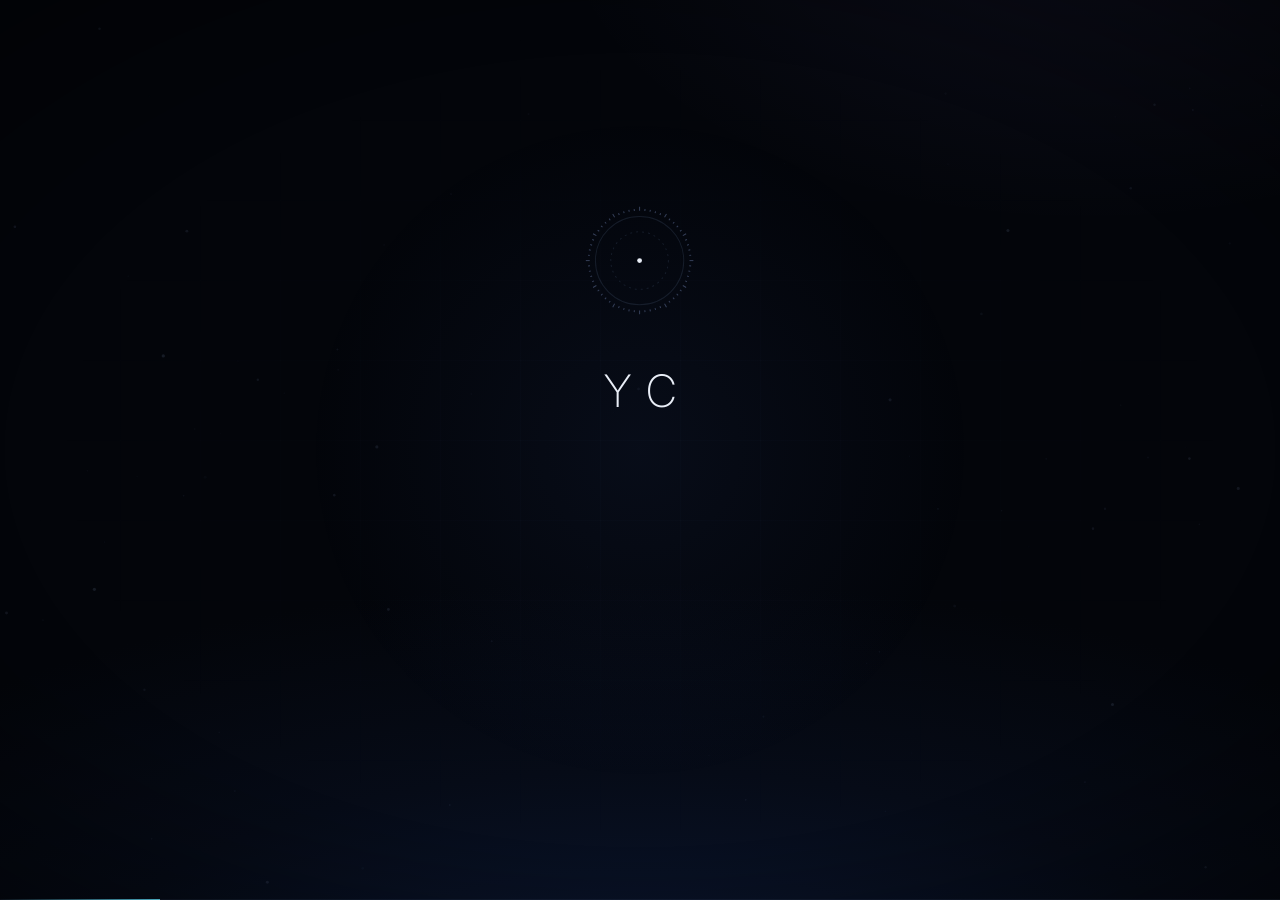
==== index.html @ a5b4a2cd "Experiencia interactiva: parte 1 (el problema), escenas 01–08 Co-Authored-By: Claude Opus 5.5 <norep" ====
<!doctype html>
<html lang="es">
<head>
  <meta charset="utf-8">
  <meta name="viewport" content="width=device-width, initial-scale=1">
  <title>Identity Risk Intelligence</title>
  <meta name="description" content="Experiencia interactiva — Parte 1: el problema.">
  <link rel="stylesheet" href="css/base.css">
  <link rel="stylesheet" href="css/hud.css">
  <link rel="stylesheet" href="css/scenes.css">
</head>
<body>
  <!-- Capas ambientales -->
  <canvas id="bg" aria-hidden="true"></canvas>
  <div class="grid-overlay" aria-hidden="true"></div>
  <div class="cursor-light" aria-hidden="true"></div>

  <!-- HUD -->
  <header class="hud-top">
    <div class="hud-brand">
      <svg class="hud-mark" viewBox="0 0 24 24" aria-hidden="true">
        <circle cx="12" cy="12" r="10"/><circle cx="12" cy="12" r="3"/>
      </svg>
      <span>Investigación digital</span>
      <span class="hud-sep">/</span>
      <span class="hud-live"><i></i><span data-clock>--:--:--</span></span>
    </div>
    <div class="hud-scene">
      <span class="hud-code" data-hud-code>01</span>
      <span class="hud-total">/ 08</span>
      <span class="hud-name" data-hud-name>Activación</span>
    </div>
  </header>
  <nav class="rail" aria-label="Escenas"></nav>
  <button class="hint" type="button" aria-label="Continuar">
    <span class="hint__mouse"><i></i></span>
    <span class="hint__text" data-hint>Desplaza para continuar</span>
  </button>
  <div class="progress" aria-hidden="true"><i></i></div>

  <main id="stage">

    <!-- ESCENA 01 — ACTIVACIÓN -->
    <section class="scene scene--activation" data-id="activation">
      <canvas class="scene-canvas"></canvas>
      <div class="boot">
        <div class="boot__core">
          <svg viewBox="0 0 120 120" aria-hidden="true">
            <circle class="ring-base" cx="60" cy="60" r="46"/>
            <circle class="ring-progress" cx="60" cy="60" r="46"/>
            <g class="ring-ticks"></g>
            <circle class="ring-inner" cx="60" cy="60" r="30"/>
            <circle class="ring-dot" cx="60" cy="60" r="2.5"/>
          </svg>
        </div>
        <h1 class="boot__title"><span class="l1"></span><span class="l2"></span></h1>
        <div class="boot__status">
          <span class="dot"></span>
          <span class="boot__status-text">SYSTEM INITIALIZING</span>
          <span class="boot__pct">00</span>
        </div>
        <div class="boot__slot">
          <ul class="boot__log"></ul>
          <button class="cta" type="button">
            <i class="c tl"></i><i class="c tr"></i><i class="c bl"></i><i class="c br"></i>
            <span class="cta__label">Iniciar experiencia</span>
            <span class="cta__sheen"></span>
          </button>
        </div>
      </div>
    </section>

    <!-- ESCENA 02 — UNA IDENTIDAD -->
    <section class="scene scene--identity" data-id="identity">
      <div class="scene__head">
        <p class="kicker"><b>02</b> Una identidad</p>
        <div class="swap statement">
          <p class="swap__a"></p>
          <p class="swap__b"></p>
        </div>
      </div>
      <div class="orbit px" style="--d:-10"></div>
      <div class="readout readout--br">
        <span>Señales asociadas</span>
        <strong data-count>00</strong>
      </div>
    </section>

    <!-- ESCENA 03 — EL CAOS -->
    <section class="scene scene--chaos" data-id="chaos">
      <canvas class="scene-canvas"></canvas>
      <ol class="ticker" aria-hidden="true"></ol>
      <div class="scene__head">
        <p class="kicker"><b>03</b> El caos</p>
      </div>
      <div class="readout readout--tr">
        <div><span>Señales</span><strong data-count>0</strong></div>
        <div><span>Fuentes</span><strong>06</strong></div>
        <div><span>Contexto</span><strong class="is-void">—</strong></div>
      </div>
      <div class="phrases">
        <p class="phrase phrase--1"></p>
        <p class="phrase phrase--2"></p>
        <i class="phrase__sweep"></i>
      </div>
    </section>

    <!-- ESCENA 04 — PIEZAS SEPARADAS -->
    <section class="scene scene--silos" data-id="silos">
      <canvas class="scene-canvas"></canvas>
      <div class="scene__head">
        <p class="kicker"><b>04</b> Las piezas están separadas</p>
        <p class="statement"></p>
      </div>
      <div class="islands"></div>
      <aside class="card" aria-live="polite"></aside>
    </section>

    <!-- ESCENA 05 — EL ANALISTA -->
    <section class="scene scene--analyst" data-id="analyst">
      <svg class="threads" aria-hidden="true"></svg>
      <div class="scene__head">
        <p class="kicker"><b>05</b> El analista</p>
        <div class="swap statement statement--narrow">
          <p class="swap__a"></p>
          <p class="swap__b"></p>
        </div>
      </div>
      <div class="windows"></div>
      <div class="analyst">
        <svg class="analyst__fig" viewBox="0 0 200 170" aria-hidden="true">
          <circle class="halo h1" cx="100" cy="58" r="44"/>
          <circle class="halo h2" cx="100" cy="58" r="62"/>
          <circle class="head" cx="100" cy="58" r="20"/>
          <path class="body" d="M42 166 C48 118 74 98 100 98 C126 98 152 118 158 166"/>
          <path class="desk" d="M12 168 H188"/>
        </svg>
        <span class="analyst__q">?</span>
      </div>
      <div class="trail"></div>
      <div class="meters"></div>
    </section>

    <!-- ESCENA 06 — LA PREGUNTA -->
    <section class="scene scene--question" data-id="question">
      <div class="question">
        <i class="question__cursor"></i>
        <p class="q q1"></p>
        <p class="q q2"></p>
      </div>
    </section>

    <!-- ESCENA 07 — EL CAMBIO -->
    <section class="scene scene--shift" data-id="shift">
      <canvas class="scene-canvas"></canvas>
      <div class="scene__head">
        <p class="kicker"><b>07</b> El cambio</p>
      </div>
      <div class="caption swap">
        <p class="swap__a"></p>
        <p class="swap__b"></p>
      </div>
      <div class="sources"></div>
      <ol class="chain"></ol>
      <div class="nucleus">
        <div class="nucleus__ring r1"></div>
        <div class="nucleus__ring r2"></div>
        <svg class="nucleus__risk" viewBox="0 0 100 100" aria-hidden="true"><circle cx="50" cy="50" r="48" pathLength="1"/></svg>
        <div class="nucleus__label">Identidad</div>
      </div>
      <div class="equation">
        <span class="eq-term">Identidad</span>
        <span class="eq-op">+</span>
        <span class="eq-term eq-term--ctx">Contexto</span>
        <span class="eq-line"></span>
        <span class="eq-result">Riesgo</span>
      </div>
    </section>

    <!-- ESCENA 08 — REVELACIÓN -->
    <section class="scene scene--reveal" data-id="reveal">
      <div class="reveal px" style="--d:8">
        <svg class="emblem" viewBox="0 0 120 120" aria-hidden="true">
          <circle class="e-outer" cx="60" cy="60" r="56"/>
          <circle class="e-ring" cx="60" cy="60" r="40" pathLength="1"/>
          <g class="e-spokes">
            <line x1="31.7" y1="31.7" x2="52.9" y2="52.9" pathLength="1"/>
            <line x1="88.3" y1="31.7" x2="67.1" y2="52.9" pathLength="1"/>
            <line x1="31.7" y1="88.3" x2="52.9" y2="67.1" pathLength="1"/>
            <line x1="88.3" y1="88.3" x2="67.1" y2="67.1" pathLength="1"/>
          </g>
          <g class="e-nodes">
            <circle cx="31.7" cy="31.7" r="2.6"/><circle cx="88.3" cy="31.7" r="2.6"/>
            <circle cx="31.7" cy="88.3" r="2.6"/><circle cx="88.3" cy="88.3" r="2.6"/>
          </g>
          <circle class="e-core" cx="60" cy="60" r="10"/>
          <circle class="e-dot" cx="60" cy="60" r="3"/>
        </svg>
        <h2 class="reveal__title"><span class="t1"></span><span class="t2"></span></h2>
        <i class="reveal__rule"></i>
        <p class="reveal__sub"></p>
      </div>
      <footer class="reveal__foot">
        <span data-org></span>
        <span class="reveal__next" data-next></span>
      </footer>
    </section>

  </main>

  <!-- Datos → utilidades → capas → escenas → controlador -->
  <script src="js/data.js"></script>
  <script src="js/utils.js"></script>
  <script src="js/background.js"></script>
  <script src="js/scenes/01-activation.js"></script>
  <script src="js/scenes/02-identity.js"></script>
  <script src="js/scenes/03-chaos.js"></script>
  <script src="js/scenes/04-silos.js"></script>
  <script src="js/scenes/05-analyst.js"></script>
  <script src="js/scenes/06-question.js"></script>
  <script src="js/scenes/07-shift.js"></script>
  <script src="js/scenes/08-reveal.js"></script>
  <script src="js/controller.js"></script>
  <script src="js/main.js"></script>
</body>
</html>
---- css/base.css ----
/* ==========================================================================
   BASE — tokens, capas ambientales, tipografía y sistema de escenas
   ========================================================================== */
/* Fuentes locales (variables): la experiencia funciona sin conexión */
@font-face {
  font-family: 'Inter';
  src: url('../assets/fonts/inter-var.woff2') format('woff2');
  font-weight: 100 900;
  font-display: swap;
}
@font-face {
  font-family: 'JetBrains Mono';
  src: url('../assets/fonts/jetbrains-mono-var.woff2') format('woff2');
  font-weight: 100 800;
  font-display: swap;
}

:root {
  color-scheme: dark;

  /* Superficies */
  --bg: #03050a;
  --bg-2: #060a13;
  --deep: #0a1630;

  /* Tinta */
  --ink: #e9eef7;
  --ink-2: #aab5c9;
  --muted: #6c7891;
  --dim: #36405a;

  /* Líneas y vidrio */
  --line: rgba(150, 180, 230, 0.12);
  --line-2: rgba(150, 180, 230, 0.24);
  --glass: rgba(12, 20, 38, 0.46);
  --glass-border: rgba(170, 200, 255, 0.12);

  /* Acentos (uso escaso) */
  --cyan: #62e6ff;
  --cyan-rgb: 98, 230, 255;
  --violet: #8f84ff;
  --violet-rgb: 143, 132, 255;
  --red: #ff4a5c;
  --red-rgb: 255, 74, 92;

  /* Tipografía */
  --font: 'Inter', ui-sans-serif, system-ui, -apple-system, 'Segoe UI', Roboto, sans-serif;
  --mono: 'JetBrains Mono', ui-monospace, 'SFMono-Regular', Menlo, Consolas, monospace;

  /* Movimiento */
  --ease: cubic-bezier(0.2, 0.7, 0.1, 1);
  --ease-io: cubic-bezier(0.65, 0, 0.35, 1);

  /* Márgenes de escena */
  --gx: clamp(16px, 7vw, 140px);
  --gy: clamp(72px, 12vh, 140px);

  /* Estado dinámico (JS) */
  --pnx: 0;
  --pny: 0;
  --mx: 50vw;
  --my: 50vh;
  --grid-alpha: 0.4;
}

*, *::before, *::after { box-sizing: border-box; margin: 0; padding: 0; }
html, body { height: 100%; }
body {
  overflow: hidden;
  color: var(--ink);
  font-family: var(--font);
  font-weight: 300;
  -webkit-font-smoothing: antialiased;
  text-rendering: optimizeLegibility;
  background:
    radial-gradient(110% 70% at 50% 115%, #0b1834 0%, #060b17 42%, transparent 72%),
    radial-gradient(60% 50% at 85% -10%, rgba(var(--violet-rgb), 0.07), transparent 70%),
    var(--bg);
  user-select: none;
}
button { font: inherit; color: inherit; background: none; border: 0; }
::selection { background: rgba(var(--cyan-rgb), 0.25); }

/* ---------- Capas ambientales ---------- */
#bg { position: fixed; inset: 0; width: 100%; height: 100%; z-index: 0; pointer-events: none; }

.grid-overlay {
  position: fixed;
  inset: -40px;
  z-index: 0;
  pointer-events: none;
  opacity: var(--grid-alpha);
  transition: opacity 1.4s var(--ease);
  background-image:
    linear-gradient(to right, rgba(140, 170, 230, 0.05) 1px, transparent 1px),
    linear-gradient(to bottom, rgba(140, 170, 230, 0.05) 1px, transparent 1px);
  background-size: 80px 80px;
  -webkit-mask-image: radial-gradient(ellipse 65% 60% at 50% 50%, #000 10%, transparent 78%);
          mask-image: radial-gradient(ellipse 65% 60% at 50% 50%, #000 10%, transparent 78%);
  transform: translate3d(calc(var(--pnx) * -10px), calc(var(--pny) * -8px), 0);
}

.cursor-light {
  position: fixed;
  left: 0; top: 0;
  width: 760px; height: 760px;
  margin: -380px 0 0 -380px;
  border-radius: 50%;
  pointer-events: none;
  z-index: 1;
  background: radial-gradient(circle, rgba(80, 120, 220, 0.07), transparent 62%);
  transform: translate3d(var(--mx), var(--my), 0);
}

/* Vignette encima de las escenas para dar profundidad */
body::after {
  content: '';
  position: fixed;
  inset: 0;
  z-index: 6;
  pointer-events: none;
  background: radial-gradient(ellipse 90% 80% at 50% 50%, transparent 55%, rgba(0, 0, 0, 0.6) 100%);
}

/* ---------- Escenario y escenas ---------- */
#stage { position: fixed; inset: 0; z-index: 2; }

.scene {
  position: absolute;
  inset: 0;
  opacity: 0;
  visibility: hidden;
  pointer-events: none;
  transform: scale(1.035);
  filter: blur(10px);
  transition:
    opacity 0.9s var(--ease),
    transform 1.4s var(--ease),
    filter 0.9s var(--ease),
    visibility 0s linear 1.4s;
}
.scene.from-back:not(.is-active) { transform: scale(0.97); }
.scene.is-leaving { transform: scale(0.96); }
.scene.is-leaving-back { transform: scale(1.04); }
.scene.is-active {
  opacity: 1;
  visibility: visible;
  pointer-events: auto;
  transform: none;
  filter: none;
  transition:
    opacity 1.1s var(--ease) 0.35s,
    transform 1.8s var(--ease) 0.2s,
    filter 1.1s var(--ease) 0.35s,
    visibility 0s;
}

.scene-canvas { position: absolute; inset: 0; width: 100%; height: 100%; display: block; }

/* Parallax: cualquier elemento .px con --d (px de desplazamiento) */
.px { translate: calc(var(--pnx) * var(--d, 0) * 1px) calc(var(--pny) * var(--d, 0) * 1px); }

/* ---------- Tipografía ---------- */
.scene__head {
  position: absolute;
  left: var(--gx);
  top: var(--gy);
  z-index: 4;
  pointer-events: none;
}

.kicker {
  display: flex;
  align-items: center;
  gap: 14px;
  font: 400 11px/1 var(--mono);
  letter-spacing: 0.32em;
  text-transform: uppercase;
  color: var(--muted);
}
.kicker::before { content: ''; width: 28px; height: 1px; background: currentColor; opacity: 0.6; }
.kicker b { color: var(--ink); font-weight: 400; }

.statement {
  margin-top: 22px;
  max-width: 22ch;
  font-weight: 300;
  font-size: clamp(20px, 2.05vw, 36px);
  line-height: 1.28;
  letter-spacing: -0.012em;
  color: var(--ink);
}
.statement--narrow { max-width: 17ch; }

/* Entrada de cabecera de escena */
.scene__head > * {
  opacity: 0;
  transform: translateY(14px);
  filter: blur(6px);
  transition: opacity 1s var(--ease), transform 1.2s var(--ease), filter 1s var(--ease);
}
.scene.is-active .scene__head > * { opacity: 1; transform: none; filter: none; }
.scene.is-active .scene__head > *:nth-child(1) { transition-delay: 0.7s; }
.scene.is-active .scene__head > *:nth-child(2) { transition-delay: 0.95s; }

/* Intercambio de frases por paso (A → B) */
.swap { display: grid; }
.swap > * {
  grid-area: 1 / 1;
  transition: opacity 0.9s var(--ease), transform 1.1s var(--ease), filter 0.9s var(--ease);
}
.swap__b { opacity: 0; transform: translateY(12px); filter: blur(6px); }
.st-1 .swap__a { opacity: 0; transform: translateY(-12px); filter: blur(6px); }
.st-1 .swap__b { opacity: 1; transform: none; filter: none; transition-delay: 0.25s; }

/* Lectura numérica estilo instrumento */
.readout {
  position: absolute;
  z-index: 4;
  display: flex;
  gap: 34px;
  font: 400 10.5px/1 var(--mono);
  letter-spacing: 0.24em;
  text-transform: uppercase;
  color: var(--muted);
  opacity: 0;
  transition: opacity 1s var(--ease) 1s;
}
.scene.is-active .readout { opacity: 1; }
.readout div, .readout--br { display: flex; flex-direction: column; gap: 10px; }
.readout strong {
  font: 300 26px/1 var(--mono);
  letter-spacing: 0.02em;
  color: var(--ink);
  font-variant-numeric: tabular-nums;
}
.readout strong.is-void { color: var(--dim); }
.readout--br { right: calc(var(--gx) + 30px); bottom: 12vh; text-align: right; align-items: flex-end; }
.readout--tr { right: calc(var(--gx) + 30px); top: var(--gy); }

/* Iconos de trazo */
.ico { width: 100%; height: 100%; fill: none; stroke: currentColor; stroke-width: 1.3; stroke-linecap: round; stroke-linejoin: round; }

/* Letras animadas (splitLetters) */
.w { display: inline-block; white-space: nowrap; }
.ch { display: inline-block; }

@media (prefers-reduced-motion: reduce) {
  *, *::before, *::after { animation-duration: 0.01ms !important; animation-iteration-count: 1 !important; transition-duration: 0.3s !important; }
}
---- css/hud.css ----
/* ==========================================================================
   HUD — barra superior, rail de escenas, indicación de scroll y progreso
   ========================================================================== */
.hud-top {
  position: fixed;
  top: 0; left: 0; right: 0;
  z-index: 10;
  display: flex;
  justify-content: space-between;
  align-items: center;
  padding: 28px clamp(16px, 3.2vw, 52px);
  font: 400 10.5px/1 var(--mono);
  letter-spacing: 0.24em;
  text-transform: uppercase;
  color: var(--muted);
  pointer-events: none;
  opacity: 0;
  transform: translateY(-8px);
  transition: opacity 1.2s var(--ease) 0.8s, transform 1.2s var(--ease) 0.8s;
}
body.is-started .hud-top { opacity: 1; transform: none; }

.hud-brand, .hud-scene { display: flex; align-items: center; gap: 12px; }
.hud-mark { width: 16px; height: 16px; fill: none; stroke: var(--ink-2); stroke-width: 1.2; }
.hud-sep { color: var(--dim); }
.hud-live { display: inline-flex; align-items: center; gap: 8px; color: var(--ink-2); font-variant-numeric: tabular-nums; }
.hud-live i {
  width: 5px; height: 5px; border-radius: 50%;
  background: var(--cyan);
  box-shadow: 0 0 8px rgba(var(--cyan-rgb), 0.8);
  animation: hud-blink 2.4s ease-in-out infinite;
}
.hud-code { color: var(--ink); }
.hud-total { color: var(--dim); }
.hud-name { min-width: 15ch; color: var(--ink-2); }
@keyframes hud-blink { 50% { opacity: 0.25; } }

/* ---------- Rail ---------- */
.rail {
  position: fixed;
  right: clamp(12px, 2.2vw, 36px);
  top: 50%;
  z-index: 10;
  display: flex;
  flex-direction: column;
  gap: 6px;
  transform: translateY(-50%);
  opacity: 0;
  transition: opacity 1.2s var(--ease) 1s;
}
body.is-started .rail { opacity: 1; }
.rail button {
  display: flex;
  align-items: center;
  justify-content: flex-end;
  gap: 10px;
  height: 20px;
  cursor: pointer;
  color: var(--dim);
  font: 400 9.5px/1 var(--mono);
  letter-spacing: 0.2em;
  text-transform: uppercase;
}
.rail .tick { width: 12px; height: 1px; background: currentColor; transition: width 0.6s var(--ease), background 0.6s; }
.rail .num { opacity: 0; transition: opacity 0.4s; }
.rail button { position: relative; }
.rail .lbl { position: absolute; right: calc(100% + 10px); pointer-events: none; opacity: 0; transform: translateX(8px); transition: opacity 0.4s, transform 0.5s var(--ease); white-space: nowrap; color: var(--ink-2); }
.rail:hover .num { opacity: 1; }
.rail button:hover .lbl { opacity: 1; transform: none; }
.rail button:hover .tick { width: 22px; background: var(--ink-2); }
.rail button.is-past { color: var(--muted); }
.rail button.is-active { color: var(--ink); }
.rail button.is-active .tick { width: 34px; background: var(--cyan); box-shadow: 0 0 10px rgba(var(--cyan-rgb), 0.6); }
.rail button.is-active .num { opacity: 1; }

/* ---------- Indicación de scroll ---------- */
.hint {
  position: fixed;
  left: 50%;
  bottom: 26px;
  z-index: 10;
  display: flex;
  align-items: center;
  gap: 14px;
  transform: translateX(-50%);
  cursor: pointer;
  font: 400 10px/1 var(--mono);
  letter-spacing: 0.28em;
  text-transform: uppercase;
  color: var(--muted);
  opacity: 0;
  transition: opacity 1s var(--ease) 1.4s, color 0.3s;
}
body.is-started .hint { opacity: 1; }
body.is-last .hint .hint__mouse { opacity: 0; }
.hint:hover { color: var(--ink); }
.hint__mouse {
  position: relative;
  width: 16px; height: 24px;
  border: 1px solid currentColor;
  border-radius: 9px;
  opacity: 0.8;
  transition: opacity 0.5s;
}
.hint__mouse i {
  position: absolute;
  left: 50%; top: 5px;
  width: 1px; height: 5px;
  margin-left: -0.5px;
  background: currentColor;
  animation: hint-scroll 2s var(--ease) infinite;
}
@keyframes hint-scroll {
  0% { transform: translateY(0); opacity: 0; }
  30% { opacity: 1; }
  100% { transform: translateY(8px); opacity: 0; }
}

/* ---------- Progreso global ---------- */
.progress { position: fixed; left: 0; right: 0; bottom: 0; height: 1px; z-index: 10; background: rgba(150, 180, 230, 0.06); }
.progress i {
  position: absolute;
  inset: 0;
  transform-origin: left;
  transform: scaleX(0);
  background: linear-gradient(90deg, transparent, rgba(var(--cyan-rgb), 0.7));
  transition: transform 1.2s var(--ease);
}

@media (max-width: 720px) {
  .hud-brand > span:not(.hud-live), .hud-sep { display: none; }
  .rail { display: none; }
  .hint__text { display: none; }
}
---- css/scenes.css ----
/* ==========================================================================
   ESCENAS
   Una sección por escena, en el mismo orden que la narrativa.
   ========================================================================== */

/* ==========================================================================
   01 — ACTIVACIÓN
   ========================================================================== */
.boot {
  position: absolute;
  inset: 0;
  z-index: 3;
  display: flex;
  flex-direction: column;
  align-items: center;
  justify-content: center;
  padding-bottom: 2vh;
}

.boot__core {
  width: clamp(92px, 9vw, 128px);
  aspect-ratio: 1;
  opacity: 0;
  transform: scale(0.7);
  filter: blur(8px);
  transition: opacity 1.6s var(--ease), transform 2s var(--ease), filter 1.6s var(--ease);
}
.boot.is-core .boot__core { opacity: 1; transform: none; filter: none; }
.boot__core svg { width: 100%; height: 100%; overflow: visible; }
.boot__core circle, .boot__core line { fill: none; vector-effect: non-scaling-stroke; }
.ring-base { stroke: var(--line); stroke-width: 1; }
.ring-progress {
  stroke: var(--ink);
  stroke-width: 1.2;
  transform: rotate(-90deg);
  transform-origin: 60px 60px;
  filter: drop-shadow(0 0 4px rgba(var(--cyan-rgb), 0.6));
}
.ring-ticks { stroke: var(--dim); stroke-width: 1; animation: spin 40s linear infinite; transform-origin: 60px 60px; }
.ring-inner { stroke: var(--line); stroke-dasharray: 2 4; animation: spin 18s linear infinite reverse; transform-origin: 60px 60px; }
.ring-dot { fill: var(--ink) !important; animation: core-breathe 2.6s ease-in-out infinite; transform-origin: 60px 60px; }
.boot.is-ready .ring-progress { stroke: var(--cyan); }
.boot.is-ready .ring-dot { fill: var(--cyan) !important; }

@keyframes spin { to { transform: rotate(360deg); } }
@keyframes core-breathe { 50% { transform: scale(1.8); opacity: 0.5; } }

.boot__title {
  margin-top: clamp(28px, 5vh, 52px);
  text-align: center;
  font-weight: 200;
  font-size: clamp(26px, 3.5vw, 58px);
  line-height: 1.18;
  letter-spacing: 0.34em;
  text-indent: 0.34em;          /* compensa el tracking para centrar visualmente */
}
.boot__title span { display: block; min-height: 1.18em; }
.boot__title .l2 { color: var(--ink-2); font-weight: 200; }

.boot__status {
  margin-top: clamp(24px, 4vh, 40px);
  display: flex;
  align-items: center;
  gap: 14px;
  font: 400 11px/1 var(--mono);
  letter-spacing: 0.3em;
  color: var(--muted);
  opacity: 0;
  transition: opacity 1s var(--ease);
}
.boot.is-status .boot__status { opacity: 1; }
.boot__status .dot {
  width: 6px; height: 6px;
  border-radius: 50%;
  background: var(--muted);
  animation: hud-blink 1s steps(2, jump-none) infinite;
}
.boot__pct { min-width: 3ch; color: var(--ink-2); font-variant-numeric: tabular-nums; }
.boot.is-ready .boot__status { color: var(--ink); }
.boot.is-ready .boot__status .dot { background: var(--cyan); box-shadow: 0 0 12px var(--cyan); animation: none; }
.boot.is-ready .boot__pct { color: var(--cyan); }

/* El registro y el botón comparten el mismo espacio */
.boot__slot {
  position: relative;
  margin-top: clamp(22px, 4vh, 36px);
  width: min(400px, 86vw);
  height: 128px;
}
.boot__log {
  position: absolute;
  inset: 0;
  list-style: none;
  display: grid;
  align-content: start;
  gap: 9px;
  font: 300 10.5px/1 var(--mono);
  letter-spacing: 0.16em;
  text-transform: uppercase;
  color: var(--dim);
  transition: opacity 0.8s var(--ease), filter 0.8s var(--ease), transform 0.8s var(--ease);
}
.boot__log li {
  display: flex;
  align-items: baseline;
  gap: 10px;
  opacity: 0;
  transform: translateY(5px);
  transition: opacity 0.6s var(--ease), transform 0.6s var(--ease);
}
.boot__log li.in { opacity: 1; transform: none; }
.boot__log li span:first-child { color: var(--muted); }
.boot__log li i { flex: 1; border-bottom: 1px dotted var(--dim); transform: translateY(-3px); }
.boot__log li span:last-child { color: var(--ink-2); }
.boot__log li.is-pending span:last-child { color: var(--violet); animation: hud-blink 1.6s ease-in-out infinite; }
.boot.is-ready .boot__log { opacity: 0; filter: blur(6px); transform: translateY(-10px); pointer-events: none; }

/* ---------- Botón de inicio ---------- */
.cta {
  position: absolute;
  left: 50%;
  top: 50%;
  display: inline-flex;
  align-items: center;
  justify-content: center;
  padding: 20px 38px;
  cursor: pointer;
  white-space: nowrap;
  font: 400 12px/1 var(--mono);
  letter-spacing: 0.34em;
  text-transform: uppercase;
  color: var(--ink);
  translate: -50% -50%;
  opacity: 0;
  scale: 0.94;
  filter: blur(6px);
  pointer-events: none;
  transition: opacity 1s var(--ease) 0.3s, scale 1.2s var(--ease) 0.3s, filter 1s var(--ease) 0.3s, letter-spacing 0.6s var(--ease), color 0.4s;
}
.boot.is-ready .cta { opacity: 1; scale: 1; filter: none; pointer-events: auto; }
.cta::before {
  content: '';
  position: absolute;
  inset: 0;
  background: linear-gradient(180deg, rgba(var(--cyan-rgb), 0.08), rgba(var(--cyan-rgb), 0.02));
  border: 1px solid rgba(var(--cyan-rgb), 0.18);
  opacity: 0;
  transition: opacity 0.5s var(--ease);
  backdrop-filter: blur(6px);
}
.cta .c {
  position: absolute;
  width: 10px; height: 10px;
  border-color: var(--ink-2);
  border-style: solid;
  border-width: 0;
  transition: transform 0.6s var(--ease), border-color 0.4s;
}
.cta .tl { left: 0; top: 0; border-left-width: 1px; border-top-width: 1px; }
.cta .tr { right: 0; top: 0; border-right-width: 1px; border-top-width: 1px; }
.cta .bl { left: 0; bottom: 0; border-left-width: 1px; border-bottom-width: 1px; }
.cta .br { right: 0; bottom: 0; border-right-width: 1px; border-bottom-width: 1px; }
.boot.is-ready .cta .c { animation: cta-breathe 3s var(--ease-io) infinite; }
.cta__label { position: relative; }
.cta__sheen { position: absolute; inset: 0; overflow: hidden; pointer-events: none; }
.cta__sheen::after {
  content: '';
  position: absolute;
  top: 0; bottom: 0;
  left: -40%;
  width: 30%;
  background: linear-gradient(90deg, transparent, rgba(255, 255, 255, 0.14), transparent);
  transform: skewX(-20deg);
  opacity: 0;
}
.cta:hover, .cta:focus-visible { letter-spacing: 0.4em; outline: none; }
.cta:hover::before, .cta:focus-visible::before { opacity: 1; }
.cta:hover .c { border-color: var(--cyan); animation: none; }
.cta:hover .tl { transform: translate(-5px, -5px); }
.cta:hover .tr { transform: translate(5px, -5px); }
.cta:hover .bl { transform: translate(-5px, 5px); }
.cta:hover .br { transform: translate(5px, 5px); }

.cta:hover .cta__sheen::after { animation: sheen 1.1s var(--ease) forwards; }
.cta:active { scale: 0.97; transition: scale 0.1s; }
@keyframes cta-breathe {
  0%, 100% { border-color: var(--ink-2); }
  50% { border-color: rgba(var(--cyan-rgb), 0.9); }
}
@keyframes sheen { 0% { left: -40%; opacity: 1; } 100% { left: 120%; opacity: 1; } }

/* Lanzamiento: la interfaz se pliega hacia su núcleo */
.boot.is-launch > *:not(.boot__core) {
  opacity: 0 !important;
  filter: blur(10px);
  transform: translateY(10px);
  transition: opacity 0.6s var(--ease), filter 0.6s var(--ease), transform 0.6s var(--ease);
}
.boot.is-launch .cta { opacity: 0 !important; }
.boot.is-launch .boot__core { transform: scale(0.15); opacity: 0; transition: transform 1s var(--ease-io) 0.15s, opacity 0.6s var(--ease) 0.6s; }

/* ==========================================================================
   02 — UNA IDENTIDAD
   ========================================================================== */
.orbit {
  position: absolute;
  left: calc(50% + 4vw);
  top: 52%;
  width: min(72vh, 78vw);
  aspect-ratio: 1;
  transform: translate(-50%, -50%);
}
.orbit__svg { position: absolute; inset: 0; width: 100%; height: 100%; overflow: visible; }
.orbit__svg * { vector-effect: non-scaling-stroke; }
.orbit__guide {
  fill: none;
  stroke: var(--line);
  stroke-dasharray: 1 6;
  opacity: 0;
  transition: opacity 2s var(--ease) 0.6s;
}
.orbit__guide--2 { stroke-dasharray: 0.5 10; }
.orbit.is-core .orbit__guide { opacity: 1; }

.orbit__svg .link {
  vector-effect: none;
  stroke: rgba(170, 200, 255, 0.3);
  stroke-width: 0.17;
  stroke-dasharray: 1;
  stroke-dashoffset: 1;
  transition: stroke-dashoffset 1.1s var(--ease), stroke 0.4s, opacity 0.4s;
}
.orbit__svg .link.is-on { stroke-dashoffset: 0; }
.orbit__svg .link--alert { stroke: rgba(var(--red-rgb), 0.35); }
.orbit.has-hot .link:not(.is-hot) { opacity: 0.35; }
.orbit__svg .link.is-hot { stroke: rgba(var(--cyan-rgb), 0.8); }
.orbit__svg .link--alert.is-hot { stroke: rgba(var(--red-rgb), 0.9); }

.pulse { fill: var(--cyan); filter: drop-shadow(0 0 1.2px rgba(var(--cyan-rgb), 0.9)); }
.pulse--alert { fill: var(--red); filter: drop-shadow(0 0 1.2px rgba(var(--red-rgb), 0.9)); }

/* Micro-señales (paso 2) */
.micro .m { opacity: 0; transition: opacity 0.8s var(--ease); }
.micro .m line { stroke: rgba(170, 200, 255, 0.14); stroke-width: 1; }
.micro .m circle { fill: rgba(205, 222, 255, 0.75); }
.micro .m--alert circle { fill: rgba(var(--red-rgb), 0.85); }
.orbit.is-multiplied .micro .m { opacity: 1; animation: m-flicker 3s ease-in-out infinite; animation-delay: inherit; }
@keyframes m-flicker { 50% { opacity: 0.45; } }

/* Núcleo: la identidad */
.core {
  position: absolute;
  left: 50%;
  top: 50%;
  width: 18%;
  aspect-ratio: 1;
  transform: translate(-50%, -50%) scale(0.6);
  opacity: 0;
  filter: blur(10px);
  transition: transform 1.8s var(--ease), opacity 1.4s var(--ease), filter 1.4s var(--ease);
}
.orbit.is-core .core { transform: translate(-50%, -50%); opacity: 1; filter: none; }
.core__ring { position: absolute; inset: 0; border-radius: 50%; }
.core__ring.r1 { border: 1px solid rgba(170, 200, 255, 0.22); background: radial-gradient(circle, rgba(40, 70, 140, 0.35), rgba(8, 14, 28, 0.6) 70%); box-shadow: 0 0 60px rgba(60, 110, 220, 0.18), inset 0 0 30px rgba(98, 230, 255, 0.06); }
.core__ring.r2 {
  inset: -14%;
  border: 1px dashed rgba(170, 200, 255, 0.14);
  animation: spin 50s linear infinite;
}
.core__ring.r3 {
  inset: -4%;
  border: 1px solid transparent;
  border-top-color: rgba(var(--cyan-rgb), 0.7);
  border-right-color: rgba(var(--cyan-rgb), 0.15);
  animation: spin 7s linear infinite;
}
.core::after {
  content: '';
  position: absolute;
  inset: 0;
  border-radius: 50%;
  border: 1px solid rgba(var(--cyan-rgb), 0.4);
  animation: ripple 3.6s var(--ease) infinite;
  opacity: 0;
}
@keyframes ripple { 0% { transform: scale(1); opacity: 0.6; } 100% { transform: scale(2.6); opacity: 0; } }
.core__body { position: absolute; inset: 30%; color: var(--ink); }
.core__label {
  position: absolute;
  left: 50%;
  top: calc(100% + 26px);
  transform: translateX(-50%);
  font: 400 11px/1 var(--mono);
  letter-spacing: 0.34em;
  text-transform: uppercase;
  color: var(--ink);
  white-space: nowrap;
}

/* Señales */
.sig {
  position: absolute;
  width: 0; height: 0;
  opacity: 0;
  transition: opacity 0.9s var(--ease);
  z-index: 2;
}
.sig.is-on { opacity: 1; }
.sig__dot {
  position: absolute;
  left: 0; top: 0;
  width: clamp(40px, 3.3vw, 54px);
  aspect-ratio: 1;
  padding: 13px;
  border-radius: 50%;
  translate: -50% -50%;
  scale: 0.4;
  color: var(--ink-2);
  background: rgba(10, 18, 34, 0.75);
  border: 1px solid rgba(170, 200, 255, 0.2);
  box-shadow: 0 0 0 6px rgba(10, 18, 34, 0.5);
  backdrop-filter: blur(6px);
  cursor: default;
  transition: scale 1s var(--ease), color 0.4s, border-color 0.4s, box-shadow 0.5s;
}
.sig.is-on .sig__dot { scale: 1; }
.sig:hover .sig__dot { color: var(--ink); border-color: rgba(var(--cyan-rgb), 0.7); box-shadow: 0 0 0 6px rgba(10, 18, 34, 0.5), 0 0 26px rgba(var(--cyan-rgb), 0.3); scale: 1.08; }
.sig--alert .sig__dot { color: var(--red); border-color: rgba(var(--red-rgb), 0.45); }
.sig--alert:hover .sig__dot { border-color: var(--red); box-shadow: 0 0 0 6px rgba(10, 18, 34, 0.5), 0 0 26px rgba(var(--red-rgb), 0.35); }
.sig__label, .sig__desc {
  position: absolute;
  left: 0;
  transform: translateX(-50%);
  white-space: nowrap;
  pointer-events: none;
}
.sig__label {
  top: calc(clamp(40px, 3.3vw, 54px) / 2 + 16px);
  font: 400 10.5px/1 var(--mono);
  letter-spacing: 0.26em;
  text-transform: uppercase;
  color: var(--ink-2);
  transition: color 0.4s;
}
.sig__desc {
  top: calc(clamp(40px, 3.3vw, 54px) / 2 + 36px);
  font-size: 13px;
  color: var(--muted);
  opacity: 0;
  translate: 0 -4px;
  transition: opacity 0.4s var(--ease), translate 0.5s var(--ease);
}
.sig:hover .sig__label { color: var(--ink); }
.sig:hover .sig__desc { opacity: 1; translate: 0 0; }

/* Satélites: la señal se multiplica */
.sig__sats { position: absolute; inset: -60%; border-radius: 50%; animation: spin 14s linear infinite; pointer-events: none; }
.sig__sats i {
  position: absolute;
  width: 3px; height: 3px;
  border-radius: 50%;
  background: var(--ink-2);
  opacity: 0;
  transition: opacity 0.8s var(--ease);
}
.sig__sats i:nth-child(1) { left: 50%; top: 0; }
.sig__sats i:nth-child(2) { left: 6%; top: 70%; transition-delay: 0.2s; }
.sig__sats i:nth-child(3) { right: 6%; top: 74%; transition-delay: 0.4s; }
.orbit.is-multiplied .sig__sats i { opacity: 0.8; }
.sig--alert .sig__sats i { background: var(--red); }

/* ==========================================================================
   03 — EL CAOS
   ========================================================================== */
.scene--chaos .scene-canvas { transition: filter 1.4s var(--ease), opacity 1.4s var(--ease); }
.scene--chaos.st-1 .scene-canvas { filter: blur(3px) brightness(0.55); }
.scene--chaos.st-2 .scene-canvas { filter: blur(6px) brightness(0.4); opacity: 0.35; }

.ticker {
  position: absolute;
  left: var(--gx);
  top: calc(var(--gy) + 52px);
  bottom: 12vh;
  z-index: 3;
  list-style: none;
  overflow: hidden;
  font: 300 9.5px/1.9 var(--mono);
  letter-spacing: 0.08em;
  color: var(--dim);
  -webkit-mask-image: linear-gradient(to bottom, #000 30%, transparent);
          mask-image: linear-gradient(to bottom, #000 30%, transparent);
  transition: opacity 1s var(--ease);
}
.ticker li { display: flex; gap: 14px; white-space: nowrap; animation: tick-in 0.4s var(--ease); }
.ticker b { font-weight: 400; color: var(--muted); }
.ticker b.is-alert { color: rgba(var(--red-rgb), 0.85); }
@keyframes tick-in { from { opacity: 0; transform: translateX(-6px); } }
.scene--chaos.st-1 .ticker { opacity: 0.25; }
.scene--chaos.st-2 .ticker { opacity: 0; }

.scene--chaos .readout { transition: opacity 1s var(--ease) 1s; }
.scene--chaos.st-2 .readout strong.is-void { color: rgba(var(--red-rgb), 0.9); animation: hud-blink 1.4s ease-in-out infinite; }

/* Frases */
.phrases {
  position: absolute;
  inset: 0;
  z-index: 5;
  display: flex;
  flex-direction: column;
  align-items: center;
  justify-content: center;
  text-align: center;
  pointer-events: none;
  padding: 0 var(--gx);
}
.phrase { font-weight: 200; letter-spacing: -0.02em; }
.phrase .ch {
  opacity: 0;
  filter: blur(10px);
  transform: translateY(0.25em);
  transition: opacity 0.8s var(--ease), filter 0.9s var(--ease), transform 1s var(--ease);
  transition-delay: var(--i);
}
.phrase--1 {
  font-size: clamp(28px, 4vw, 70px);
  line-height: 1.12;
  max-width: 18ch;
  color: var(--ink);
  transition: font-size 1.2s var(--ease), color 1.2s var(--ease), transform 1.2s var(--ease);
}
.st-1 .phrase--1 .ch { opacity: 1; filter: none; transform: none; }
.st-2 .phrase--1 { color: var(--muted); transform: translateY(-2vh) scale(0.62); }
.st-2 .phrase--1 .ch { transition-delay: 0s; }

.phrase--2 {
  height: 0;
  font-size: clamp(40px, 6.4vw, 118px);
  line-height: 1.05;
  font-weight: 200;
  color: var(--ink);
  transform: translateY(-1vh);
}
.st-2 .phrase--2 { height: auto; }
.st-2 .phrase--2 .ch { opacity: 1; filter: none; transform: none; }
.phrase--2 em {
  position: relative;
  font-style: normal;
  font-weight: 300;
  color: #fff;
  text-shadow: 0 0 40px rgba(var(--cyan-rgb), 0.35);
}
.phrase--2 em::after {
  content: '';
  position: absolute;
  left: 0; right: 0;
  bottom: -0.06em;
  height: 1px;
  background: linear-gradient(90deg, transparent, var(--cyan), transparent);
  transform: scaleX(0);
  transition: transform 1.6s var(--ease) 1.1s;
  box-shadow: 0 0 12px var(--cyan);
}
.st-2 .phrase--2 em::after { transform: scaleX(1); }

.phrase__sweep {
  position: absolute;
  left: 0; right: 0;
  top: 50%;
  height: 1px;
  background: linear-gradient(90deg, transparent, rgba(var(--cyan-rgb), 0.5), transparent);
  opacity: 0;
  transform: scaleX(0);
}
.st-2 .phrase__sweep { animation: sweep 1.8s var(--ease) 0.1s forwards; }
@keyframes sweep {
  0% { opacity: 0; transform: scaleX(0); }
  40% { opacity: 1; }
  100% { opacity: 0; transform: scaleX(1); }
}

/* ==========================================================================
   04 — LAS PIEZAS ESTÁN SEPARADAS
   ========================================================================== */
.islands { position: absolute; inset: 0; z-index: 3; }
.island {
  --size: clamp(110px, 10vw, 168px);
  position: absolute;
  width: 0; height: 0;
  opacity: 0;
  transform: translate(var(--fx), var(--fy)) scale(0.2);
  transition: opacity 1.2s var(--ease) var(--delay), transform 2.2s var(--ease) var(--delay);
}
.scene.is-active .island { opacity: 1; transform: none; }

.island__field, .island__core { position: absolute; left: 0; top: 0; translate: -50% -50%; border-radius: 50%; }
.island__field {
  width: var(--size);
  aspect-ratio: 1;
  transition: opacity 0.5s var(--ease), scale 0.8s var(--ease);
}
.island__ring {
  position: absolute;
  inset: 0;
  border-radius: 50%;
  border: 1px solid rgba(160, 190, 240, 0.1);
  background: radial-gradient(circle, rgba(30, 55, 110, 0.18), transparent 70%);
}
.island__orbit {
  position: absolute;
  border-radius: 50%;
  border: 1px dashed rgba(160, 190, 240, 0.08);
  animation: spin 22s linear infinite;
}
.island__orbit.o1 { inset: 14%; animation-duration: 16s; }
.island__orbit.o2 { inset: 26%; animation-duration: 11s; animation-direction: reverse; }
.island__orbit.o3 { inset: 4%; animation-duration: 30s; border-style: none; }
.island__orbit b {
  position: absolute;
  width: 3px; height: 3px;
  margin: -1.5px;
  border-radius: 50%;
  background: rgba(210, 225, 255, 0.75);
}
.island__orbit b:nth-child(1) { left: 50%; top: 0; }
.island__orbit b:nth-child(2) { left: 93%; top: 75%; }
.island__orbit b:nth-child(3) { left: 7%; top: 75%; }
.island--alert .island__orbit b { background: rgba(var(--red-rgb), 0.85); }
.island__ping {
  position: absolute;
  inset: 34%;
  border-radius: 50%;
  border: 1px solid rgba(160, 200, 255, 0.35);
  animation: ripple-in 3.2s var(--ease) infinite;
  animation-delay: var(--delay);
  opacity: 0;
}
.island--alert .island__ping { border-color: rgba(var(--red-rgb), 0.5); }
@keyframes ripple-in { 0% { transform: scale(0.9); opacity: 0.7; } 100% { transform: scale(2.7); opacity: 0; } }

.island__core {
  width: calc(var(--size) * 0.32);
  aspect-ratio: 1;
  padding: calc(var(--size) * 0.085);
  color: var(--ink-2);
  background: rgba(9, 16, 31, 0.85);
  border: 1px solid rgba(170, 200, 255, 0.22);
  cursor: pointer;
  transition: color 0.4s, border-color 0.4s, box-shadow 0.5s, scale 0.6s var(--ease);
}
.island--alert .island__core { color: var(--red); border-color: rgba(var(--red-rgb), 0.45); }
.island__label, .island__meta {
  position: absolute;
  left: 0;
  transform: translateX(-50%);
  white-space: nowrap;
  pointer-events: none;
  transition: color 0.4s, opacity 0.5s;
}
.island__label {
  top: calc(var(--size) / 2 + 8px);
  font: 400 10.5px/1 var(--mono);
  letter-spacing: 0.28em;
  text-transform: uppercase;
  color: var(--ink-2);
}
.island__meta {
  top: calc(var(--size) / 2 + 28px);
  font: 300 10px/1 var(--mono);
  letter-spacing: 0.12em;
  color: var(--dim);
}

/* Foco */
.island:hover .island__core, .island.is-focus .island__core {
  color: var(--ink);
  border-color: rgba(var(--cyan-rgb), 0.7);
  box-shadow: 0 0 30px rgba(var(--cyan-rgb), 0.25);
  scale: 1.08;
}
.island--alert.is-focus .island__core { color: var(--red); border-color: var(--red); box-shadow: 0 0 30px rgba(var(--red-rgb), 0.3); }
.island.is-focus .island__field { scale: 1.08; }
.island.is-focus .island__label { color: var(--ink); }
.island.is-focus .island__meta { color: var(--muted); }
.scene--silos.has-focus .island:not(.is-focus) .island__field { opacity: 0.35; }
.scene--silos.has-focus .island:not(.is-focus) .island__core,
.scene--silos.has-focus .island:not(.is-focus) .island__label { opacity: 0.4; }

/* Tarjeta de explicación */
.card {
  position: absolute;
  z-index: 6;
  width: min(330px, 80vw);
  padding: 22px 24px 20px;
  background: linear-gradient(160deg, rgba(20, 32, 58, 0.62), rgba(8, 14, 28, 0.72));
  border: 1px solid var(--glass-border);
  border-radius: 4px;
  backdrop-filter: blur(14px) saturate(1.2);
  box-shadow: 0 30px 80px rgba(0, 0, 0, 0.45);
  pointer-events: none;
  opacity: 0;
  translate: 0 8px;
  filter: blur(4px);
  transition: opacity 0.35s var(--ease), translate 0.5s var(--ease), filter 0.4s var(--ease);
}
.card.is-on { opacity: 1; translate: 0 0; filter: none; }
.card::before {
  content: '';
  position: absolute;
  left: 0; top: 0;
  width: 36px; height: 1px;
  background: var(--cyan);
  box-shadow: 0 0 10px var(--cyan);
}
.card--alert::before { background: var(--red); box-shadow: 0 0 10px var(--red); }
.card__head {
  display: flex;
  align-items: center;
  gap: 10px;
  font: 400 10.5px/1 var(--mono);
  letter-spacing: 0.28em;
  text-transform: uppercase;
  color: var(--muted);
}
.card__ico { width: 15px; height: 15px; color: var(--ink-2); }
.card--alert .card__ico { color: var(--red); }
.card__desc { margin: 14px 0 18px; font-size: 21px; line-height: 1.3; font-weight: 300; color: var(--ink); }
.card__row {
  display: grid;
  grid-template-columns: 64px 1fr;
  gap: 12px;
  padding: 11px 0;
  border-top: 1px solid var(--line);
  font-size: 13.5px;
  line-height: 1.45;
}
.card__k { font: 400 9.5px/1.9 var(--mono); letter-spacing: 0.22em; text-transform: uppercase; color: var(--muted); }
.card__v { color: var(--ink-2); }
.card__row--miss .card__k { color: var(--violet); }
.card__row--miss .card__v { color: var(--muted); font-style: italic; }

/* ==========================================================================
   05 — EL ANALISTA
   ========================================================================== */
.threads { position: absolute; inset: 0; width: 100%; height: 100%; z-index: 2; pointer-events: none; overflow: visible; }
.thread {
  fill: none;
  stroke: rgba(225, 235, 255, 0.5);
  stroke-width: 1;
  stroke-dasharray: 1;
  stroke-dashoffset: 1;
  transition: stroke-dashoffset 0.9s var(--ease-io), opacity 0.6s;
}
.thread.is-drawn { stroke-dashoffset: 0; }
.thread.is-cut { stroke-dashoffset: -1; opacity: 0; transition: stroke-dashoffset 0.7s var(--ease-io), opacity 0.7s; }
.thread--wrong { stroke: rgba(var(--violet-rgb), 0.7); }
.thread--tangle { stroke: rgba(200, 215, 245, 0.22); transition-duration: 1.4s; }
.gaze {
  fill: none;
  stroke: rgba(var(--cyan-rgb), 0.45);
  stroke-width: 1;
  stroke-dasharray: 2 6;
  opacity: 0;
  transition: opacity 0.5s;
  animation: gaze-flow 1s linear infinite;
}
.gaze.is-on { opacity: 1; }
@keyframes gaze-flow { to { stroke-dashoffset: -8; } }

/* Ventanas */
.windows { position: absolute; inset: 0; z-index: 3; }
.win {
  position: absolute;
  width: clamp(168px, 14.5vw, 250px);
  translate: -50% -50%;
  padding: 0 0 12px;
  background: linear-gradient(170deg, rgba(18, 28, 52, 0.58), rgba(7, 12, 24, 0.72));
  border: 1px solid var(--glass-border);
  border-radius: 3px;
  backdrop-filter: blur(10px);
  opacity: 0;
  scale: 0.92;
  filter: blur(6px);
  transition: opacity 0.9s var(--ease) var(--delay), scale 1.1s var(--ease) var(--delay), filter 0.9s var(--ease) var(--delay), border-color 0.4s, box-shadow 0.5s;
}
.scene.is-active .win { opacity: 0.62; scale: 1; filter: none; }
.scene.is-active .win.is-done { opacity: 0.8; }
.scene.is-active .win.is-focus, .scene.is-active .win.is-hover {
  opacity: 1;
  scale: 1.04;
  border-color: rgba(var(--cyan-rgb), 0.45);
  box-shadow: 0 0 0 1px rgba(var(--cyan-rgb), 0.08), 0 20px 60px rgba(0, 0, 0, 0.5), 0 0 40px rgba(var(--cyan-rgb), 0.08);
  transition-delay: 0s;
}
.win__bar {
  display: flex;
  justify-content: space-between;
  padding: 10px 12px 9px;
  border-bottom: 1px solid var(--line);
  font: 400 9px/1 var(--mono);
  letter-spacing: 0.22em;
  text-transform: uppercase;
  color: var(--ink-2);
}
.win__bar em { font-style: normal; color: var(--dim); letter-spacing: 0.08em; }
.win__body { padding: 8px 12px 0; }
.row {
  position: relative;
  display: flex;
  align-items: center;
  gap: 8px;
  height: 15px;
  font: 300 8.5px/1 var(--mono);
  color: var(--dim);
}
.row i { height: 3px; border-radius: 2px; background: rgba(150, 175, 225, 0.16); }
.row i + i { background: rgba(150, 175, 225, 0.08); }
.row.is-alert i:first-of-type { background: rgba(var(--red-rgb), 0.45); }
.row.is-alert span { color: rgba(var(--red-rgb), 0.7); }
.row::before {
  content: '';
  position: absolute;
  left: -12px; top: 2px; bottom: 2px;
  width: 2px;
  background: var(--cyan);
  box-shadow: 0 0 8px var(--cyan);
  transform: scaleY(0);
  transition: transform 0.5s var(--ease);
}
.win.is-hit .row:nth-child(3)::before { transform: scaleY(1); }
.win.is-hit .row:nth-child(3) span { color: var(--ink); }
.win.is-hit .row:nth-child(3) i:first-of-type { background: rgba(var(--cyan-rgb), 0.55); }

/* Timeline en miniatura */
.tline { position: relative; height: 48px; margin-top: 4px; }
.tline__axis { position: absolute; left: 0; right: 0; bottom: 10px; height: 1px; background: var(--line-2); }
.tline i { position: absolute; bottom: 10px; width: 1px; height: var(--h); background: rgba(150, 175, 225, 0.35); }
.tline__hit {
  position: absolute;
  bottom: 6px;
  width: 9px; height: 9px;
  margin-left: -4.5px;
  border-radius: 50%;
  border: 1px solid var(--dim);
  transition: border-color 0.4s, box-shadow 0.4s;
}
.win.is-hit .tline__hit { border-color: var(--cyan); box-shadow: 0 0 10px rgba(var(--cyan-rgb), 0.6); }
.tline__scale { display: flex; justify-content: space-between; font: 300 8px/1 var(--mono); color: var(--dim); letter-spacing: 0.06em; }

/* Etiqueta de verbo sobre la ventana enfocada */
.win__verb {
  position: absolute;
  left: 0;
  top: -26px;
  font: 400 10px/1 var(--mono);
  letter-spacing: 0.28em;
  text-transform: uppercase;
  color: var(--cyan);
  opacity: 0;
  translate: 0 4px;
  transition: opacity 0.4s, translate 0.5s var(--ease);
  white-space: nowrap;
}
.win.is-focus .win__verb { opacity: 1; translate: 0 0; }
.win.is-done .win__verb { opacity: 0.45; color: var(--muted); translate: 0 0; }

/* Esquinas de foco */
.win__c { position: absolute; width: 8px; height: 8px; border: 0 solid var(--cyan); opacity: 0; transition: opacity 0.3s, transform 0.5s var(--ease); }
.win__c.tl { left: -6px; top: -6px; border-left-width: 1px; border-top-width: 1px; transform: translate(-4px, -4px); }
.win__c.tr { right: -6px; top: -6px; border-right-width: 1px; border-top-width: 1px; transform: translate(4px, -4px); }
.win__c.bl { left: -6px; bottom: -6px; border-left-width: 1px; border-bottom-width: 1px; transform: translate(-4px, 4px); }
.win__c.br { right: -6px; bottom: -6px; border-right-width: 1px; border-bottom-width: 1px; transform: translate(4px, 4px); }
.win.is-focus .win__c { opacity: 1; transform: none; }

/* Ventanas extra (sobrecarga) */
.win--extra {
  width: clamp(130px, 10.5vw, 180px);
  rotate: var(--rot);
  z-index: 1;
}
.scene.is-active .win--extra { opacity: 0; scale: 0.9; animation: win-pop 0.7s var(--ease) var(--delay) forwards; }
@keyframes win-pop { to { opacity: 0.55; scale: 1; } }

/* El analista */
.analyst {
  position: absolute;
  left: 50%;
  top: 50%;
  z-index: 4;
  width: clamp(130px, 11vw, 190px);
  translate: -50% -50%;
  opacity: 0;
  transition: opacity 1.4s var(--ease) 0.6s;
}
.scene.is-active .analyst { opacity: 1; }
.analyst__fig { width: 100%; overflow: visible; }
.analyst__fig * { fill: none; vector-effect: non-scaling-stroke; }
.analyst__fig .head { stroke: var(--ink-2); stroke-width: 1.2; fill: rgba(10, 18, 34, 0.9); }
.analyst__fig .body { stroke: var(--ink-2); stroke-width: 1.2; }
.analyst__fig .halo { stroke: var(--line); stroke-dasharray: 2 5; transform-origin: 100px 58px; animation: spin 30s linear infinite; }
.analyst__fig .h2 { animation-direction: reverse; animation-duration: 46s; opacity: 0.6; }
.analyst__q {
  position: absolute;
  left: 50%;
  top: 34%;
  translate: -50% -50%;
  font-weight: 200;
  font-size: clamp(22px, 2vw, 32px);
  color: var(--ink);
  opacity: 0;
  scale: 0.6;
  transition: opacity 0.6s var(--ease), scale 0.8s var(--ease);
}
.analyst.is-deciding .analyst__q { opacity: 1; scale: 1; animation: q-pulse 2.2s ease-in-out infinite 0.8s; }
.analyst.is-deciding .head { stroke: var(--violet); }
.analyst.is-deciding .halo { stroke: rgba(var(--violet-rgb), 0.4); }
@keyframes q-pulse { 50% { opacity: 0.45; } }
.scene--analyst.is-overloaded .analyst__fig .halo { animation-duration: 4s; }

/* Rastro de verbos */
.trail {
  position: absolute;
  left: 50%;
  top: 66%;
  z-index: 4;
  display: flex;
  align-items: center;
  gap: 10px;
  translate: -50% 0;
  font: 400 10px/1 var(--mono);
  letter-spacing: 0.24em;
  text-transform: uppercase;
  white-space: nowrap;
}
.trail__v, .trail__arrow { color: var(--dim); opacity: 0; transition: opacity 0.5s, color 0.5s; }
.trail__v.is-on, .trail__arrow.is-on { opacity: 1; }
.trail__v.is-on { color: var(--muted); }
.trail__v.is-cur { color: var(--ink); }
.trail.is-deciding .trail__v:last-child { color: var(--violet); }

/* Medidores de esfuerzo */
.meters {
  position: absolute;
  left: 50%;
  bottom: 10vh;
  z-index: 5;
  display: flex;
  gap: clamp(20px, 3vw, 48px);
  translate: -50% 0;
  padding: 14px 22px;
  background: rgba(5, 9, 18, 0.55);
  border: 1px solid var(--line);
  border-radius: 3px;
  backdrop-filter: blur(8px);
  opacity: 0;
  transition: opacity 1s var(--ease) 1.2s;
}
.scene.is-active .meters { opacity: 1; }
.meter { display: flex; flex-direction: column; gap: 8px; min-width: 9ch; }
.meter span { font: 400 9px/1 var(--mono); letter-spacing: 0.22em; text-transform: uppercase; color: var(--muted); white-space: nowrap; }
.meter strong { font: 300 20px/1 var(--mono); color: var(--ink); font-variant-numeric: tabular-nums; white-space: nowrap; }
.meter--cert strong { color: var(--violet); }
.meter__bar { display: block; height: 2px; background: var(--line); }
.meter__bar b { display: block; height: 100%; background: var(--violet); transform-origin: left; transform: scaleX(0); transition: transform 0.9s var(--ease); }
.scene--analyst.is-overloaded .meter__bar b { transition-duration: 2.2s; }
.analyst__fig .desk { stroke: rgba(170, 200, 255, 0.25); stroke-width: 1; }

/* ==========================================================================
   06 — LA PREGUNTA
   ========================================================================== */
.question {
  position: absolute;
  inset: 0;
  display: flex;
  flex-direction: column;
  align-items: center;
  justify-content: center;
  gap: 4vh;
  text-align: center;
  padding: 0 var(--gx);
}
.question__cursor {
  width: 5px; height: 5px;
  border-radius: 50%;
  background: var(--ink);
  box-shadow: 0 0 14px rgba(255, 255, 255, 0.6);
  animation: core-breathe 3s ease-in-out infinite;
  transition: opacity 1s var(--ease);
  margin-bottom: 2vh;
}
.q { font-weight: 200; letter-spacing: -0.02em; line-height: 1.1; }
.q .ch {
  opacity: 0;
  filter: blur(12px);
  transition: opacity 1.2s var(--ease), filter 1.4s var(--ease);
  transition-delay: var(--i);
}
.scene.is-active .q1 .ch { opacity: 1; filter: none; }
.q1 { font-size: clamp(30px, 4.4vw, 78px); color: var(--ink); transition: color 1.6s var(--ease), font-size 1.6s var(--ease); }
.q2 { font-size: clamp(30px, 4.4vw, 78px); color: var(--ink); max-height: 0; transition: max-height 1.4s var(--ease); }
.st-1 .q2 { max-height: 3em; }
.st-1 .q1 { color: var(--dim); font-size: clamp(20px, 2.4vw, 40px); }
.st-1 .q1 .ch { transition-delay: 0s; }
.st-1 .q2 .ch { opacity: 1; filter: none; }
.st-1 .question__cursor { opacity: 0; animation: none; }

/* ==========================================================================
   07 — EL CAMBIO
   ========================================================================== */
.caption {
  position: absolute;
  left: 50%;
  top: var(--gy);
  z-index: 4;
  translate: -50% 0;
  width: min(90vw, 900px);
  text-align: center;
  font-weight: 200;
  font-size: clamp(20px, 2vw, 34px);
  color: var(--ink);
  opacity: 0;
  transition: opacity 1.2s var(--ease) 0.9s;
}
.scene.is-active .caption { opacity: 1; }

.sources { position: absolute; inset: 0; z-index: 3; pointer-events: none; }
.src {
  position: absolute;
  width: 0; height: 0;
  opacity: 0;
  transition: opacity 1.2s var(--ease) var(--delay);
}
.scene.is-active .src { opacity: 1; }
.src__dot {
  position: absolute;
  left: 0; top: 0;
  width: clamp(42px, 3.4vw, 56px);
  aspect-ratio: 1;
  padding: 14px;
  translate: -50% -50%;
  border-radius: 50%;
  color: var(--muted);
  background: rgba(9, 16, 31, 0.85);
  border: 1px dashed rgba(170, 200, 255, 0.2);
  transition: color 0.8s, border-color 0.8s, box-shadow 0.8s, scale 0.8s var(--ease);
}
.src__label {
  position: absolute;
  left: 0;
  top: calc(clamp(42px, 3.4vw, 56px) / 2 + 14px);
  transform: translateX(-50%);
  font: 400 10px/1 var(--mono);
  letter-spacing: 0.26em;
  text-transform: uppercase;
  color: var(--muted);
  white-space: nowrap;
  transition: color 0.8s;
}
.src.is-linked .src__dot {
  color: var(--ink);
  border-style: solid;
  border-color: rgba(var(--cyan-rgb), 0.6);
  box-shadow: 0 0 24px rgba(var(--cyan-rgb), 0.25);
  animation: link-pop 0.9s var(--ease);
}
.src--alert.is-linked .src__dot { color: var(--red); border-color: rgba(var(--red-rgb), 0.7); box-shadow: 0 0 24px rgba(var(--red-rgb), 0.25); }
.src.is-linked .src__label { color: var(--ink); }
@keyframes link-pop { 40% { scale: 1.25; } }

/* Cadena de contexto (columna izquierda) */
.chain {
  position: absolute;
  left: var(--gx);
  top: 50%;
  z-index: 4;
  translate: 0 -50%;
  list-style: none;
  display: flex;
  flex-direction: column;
  gap: 26px;
  font: 400 10px/1 var(--mono);
  letter-spacing: 0.26em;
  text-transform: uppercase;
}
.chain li {
  position: relative;
  color: var(--dim);
  opacity: 0.35;
  transition: opacity 0.7s var(--ease), color 0.7s var(--ease), translate 0.7s var(--ease);
  translate: -6px 0;
}
.chain li:not(:last-child)::after {
  content: '';
  position: absolute;
  left: 3px;
  top: calc(100% + 6px);
  width: 1px;
  height: 14px;
  background: linear-gradient(var(--dim), transparent);
}
.chain li.is-on { opacity: 1; color: var(--ink-2); translate: 0 0; }
.chain li.is-on:not(:last-child)::after { background: linear-gradient(rgba(var(--cyan-rgb), 0.8), transparent); }
.chain li.is-end { margin-top: 4px; font-size: 12px; }
.chain li.is-end.is-on { color: var(--cyan); text-shadow: 0 0 14px rgba(var(--cyan-rgb), 0.6); }

/* Núcleo central */
.nucleus {
  position: absolute;
  left: 50%;
  top: 48%;
  z-index: 3;
  width: clamp(96px, 8.4vw, 140px);
  aspect-ratio: 1;
  translate: -50% -50%;
}
.nucleus__ring { position: absolute; inset: 0; border-radius: 50%; transition: all 1.4s var(--ease); }
.nucleus__ring.r1 {
  border: 1px solid rgba(170, 200, 255, 0.12);
  background: radial-gradient(circle, rgba(30, 55, 110, 0.25), rgba(6, 10, 20, 0.85) 70%);
  scale: 0.4;
  opacity: 0.5;
}
.nucleus__ring.r2 { inset: -12%; border: 1px dashed rgba(170, 200, 255, 0.0); animation: spin 26s linear infinite; }
.nucleus.is-lit .r1 {
  scale: 1;
  opacity: 1;
  border-color: rgba(var(--cyan-rgb), 0.5);
  box-shadow: 0 0 80px rgba(var(--cyan-rgb), 0.18), inset 0 0 40px rgba(var(--cyan-rgb), 0.12);
}
.nucleus.is-lit .r2 { border-color: rgba(170, 200, 255, 0.18); }
.nucleus__label {
  position: absolute;
  inset: 0;
  display: grid;
  place-items: center;
  font: 400 10px/1 var(--mono);
  letter-spacing: 0.3em;
  text-indent: 0.3em;
  text-transform: uppercase;
  color: var(--ink);
  opacity: 0;
  transition: opacity 1s var(--ease) 0.6s;
}
.nucleus.is-lit .nucleus__label { opacity: 1; }
.nucleus__risk { position: absolute; inset: -34%; width: 168%; height: 168%; rotate: -90deg; overflow: visible; }
.nucleus__risk circle {
  fill: none;
  stroke: var(--cyan);
  stroke-width: 0.7;
  vector-effect: none;
  stroke-dasharray: 1;
  stroke-dashoffset: 1;
  filter: drop-shadow(0 0 6px rgba(var(--cyan-rgb), 0.8));
  transition: stroke-dashoffset 2.4s var(--ease-io) 0.4s;
}
.st-2 .nucleus__risk circle { stroke-dashoffset: 0.34; }

/* Ecuación final */
.equation {
  position: absolute;
  left: 50%;
  top: calc(var(--gy) + 0.6em);
  z-index: 4;
  translate: -50% -50%;
  display: flex;
  align-items: center;
  gap: clamp(14px, 1.6vw, 26px);
  font-weight: 200;
  font-size: clamp(20px, 2.2vw, 38px);
  letter-spacing: 0.02em;
  white-space: nowrap;
}
.equation > * {
  opacity: 0;
  filter: blur(8px);
  translate: 0 10px;
  transition: opacity 0.9s var(--ease), filter 0.9s var(--ease), translate 1s var(--ease);
}
.st-2 .equation > * { opacity: 1; filter: none; translate: 0 0; }
.st-2 .equation > :nth-child(2) { transition-delay: 0.25s; }
.st-2 .equation > :nth-child(3) { transition-delay: 0.5s; }
.st-2 .equation > :nth-child(4) { transition-delay: 0.9s; }
.st-2 .equation > :nth-child(5) { transition-delay: 1.3s; }
.eq-op { color: var(--muted); }
.eq-term--ctx { color: var(--cyan); }
.eq-line {
  width: clamp(40px, 5vw, 90px);
  height: 1px;
  background: linear-gradient(90deg, var(--muted), var(--ink));
  position: relative;
}
.eq-line::after {
  content: '';
  position: absolute;
  right: -1px; top: -3px;
  width: 7px; height: 7px;
  border-top: 1px solid var(--ink);
  border-right: 1px solid var(--ink);
  rotate: 45deg;
}
.eq-result { font-weight: 400; color: #fff; text-shadow: 0 0 30px rgba(255, 255, 255, 0.35); letter-spacing: 0.12em; text-transform: uppercase; font-size: 0.8em; }
.st-1 .caption .swap__a { opacity: 0; }
.scene.is-active.st-2 .caption { opacity: 0; transition-delay: 0s; }

/* ==========================================================================
   08 — REVELACIÓN
   ========================================================================== */
.reveal {
  position: absolute;
  inset: 0;
  display: flex;
  flex-direction: column;
  align-items: center;
  justify-content: center;
  text-align: center;
  padding: 0 var(--gx) 4vh;
}
.emblem { width: clamp(84px, 7.5vw, 124px); overflow: visible; }
.emblem * { fill: none; }
.emblem circle, .emblem line { stroke-width: 1px; }
.e-outer { stroke: rgba(170, 200, 255, 0.14); stroke-dasharray: 1 5; vector-effect: non-scaling-stroke; transform-origin: 60px 60px; animation: spin 60s linear infinite; opacity: 0; transition: opacity 2s var(--ease) 0.4s; }
.e-ring { stroke: var(--ink-2); stroke-width: 0.9px; stroke-dasharray: 1; stroke-dashoffset: 1; transform-origin: 60px 60px; rotate: -90deg; transition: stroke-dashoffset 1.8s var(--ease-io) 0.3s; }
.e-spokes line { stroke: var(--cyan); stroke-width: 0.9px; stroke-dasharray: 1; stroke-dashoffset: 1; transition: stroke-dashoffset 0.9s var(--ease) 1s; }
.e-spokes line:nth-child(2) { transition-delay: 1.12s; }
.e-spokes line:nth-child(3) { transition-delay: 1.24s; }
.e-spokes line:nth-child(4) { transition-delay: 1.36s; }
.e-nodes circle { fill: var(--ink-2); opacity: 0; transition: opacity 0.6s var(--ease) 0.9s; }
.e-core { stroke: var(--cyan); stroke-width: 1.2; opacity: 0; transform-origin: 60px 60px; scale: 0.4; transition: opacity 0.8s var(--ease) 1.6s, scale 1.2s var(--ease) 1.6s; filter: drop-shadow(0 0 6px rgba(var(--cyan-rgb), 0.8)); }
.e-dot { fill: var(--cyan) !important; opacity: 0; transition: opacity 0.6s 1.8s; }
.scene.is-active .e-outer { opacity: 1; }
.scene.is-active .e-ring, .scene.is-active .e-spokes line { stroke-dashoffset: 0; }
.scene.is-active .e-nodes circle, .scene.is-active .e-core, .scene.is-active .e-dot { opacity: 1; scale: 1; }

.reveal__title {
  margin-top: clamp(30px, 5vh, 56px);
  font-weight: 200;
  font-size: clamp(36px, 5.8vw, 108px);
  line-height: 1.04;
  letter-spacing: 0.16em;
  text-indent: 0.16em;
}
.reveal__title > span { display: block; }
.reveal__title .t2 { font-weight: 300; color: var(--ink-2); }
/* Destello que recorre la segunda línea, letra por letra */
.scene.is-active .reveal__title .t2 .ch { animation: glint 1.4s var(--ease-io) calc(var(--i) + 1.6s) both; }
@keyframes glint {
  0%, 100% { color: var(--ink-2); text-shadow: none; }
  45% { color: #fff; text-shadow: 0 0 24px rgba(var(--cyan-rgb), 0.7); }
}
.reveal__title .ch {
  opacity: 0;
  filter: blur(14px);
  translate: 0 0.15em;
  transition: opacity 1s var(--ease), filter 1.2s var(--ease), translate 1.2s var(--ease);
  transition-delay: var(--i);
}
.scene.is-active .reveal__title .ch { opacity: 1; filter: none; translate: 0 0; }

.reveal__rule {
  display: block;
  width: min(360px, 50vw);
  height: 1px;
  margin: clamp(26px, 4.5vh, 48px) 0 clamp(22px, 3.6vh, 36px);
  background: linear-gradient(90deg, transparent, rgba(var(--cyan-rgb), 0.8), transparent);
  transform: scaleX(0);
  transition: transform 1.6s var(--ease) 2.6s;
}
.scene.is-active .reveal__rule { transform: scaleX(1); }
.reveal__sub {
  max-width: 34ch;
  font-size: clamp(17px, 1.6vw, 26px);
  line-height: 1.45;
  font-weight: 300;
  color: var(--ink-2);
  opacity: 0;
  filter: blur(6px);
  transition: opacity 1.4s var(--ease) 3.2s, filter 1.4s var(--ease) 3.2s;
}
.scene.is-active .reveal__sub { opacity: 1; filter: none; }

.reveal__foot {
  position: absolute;
  left: var(--gx);
  right: var(--gx);
  bottom: calc(26px + 4px);
  display: flex;
  justify-content: space-between;
  font: 400 10px/1 var(--mono);
  letter-spacing: 0.26em;
  text-transform: uppercase;
  color: var(--dim);
  opacity: 0;
  transition: opacity 1.4s var(--ease) 4.4s;
}
.scene.is-active .reveal__foot { opacity: 1; }
.reveal__next { color: var(--muted); }
body[data-scene="reveal"] .hint { opacity: 0 !important; pointer-events: none; }
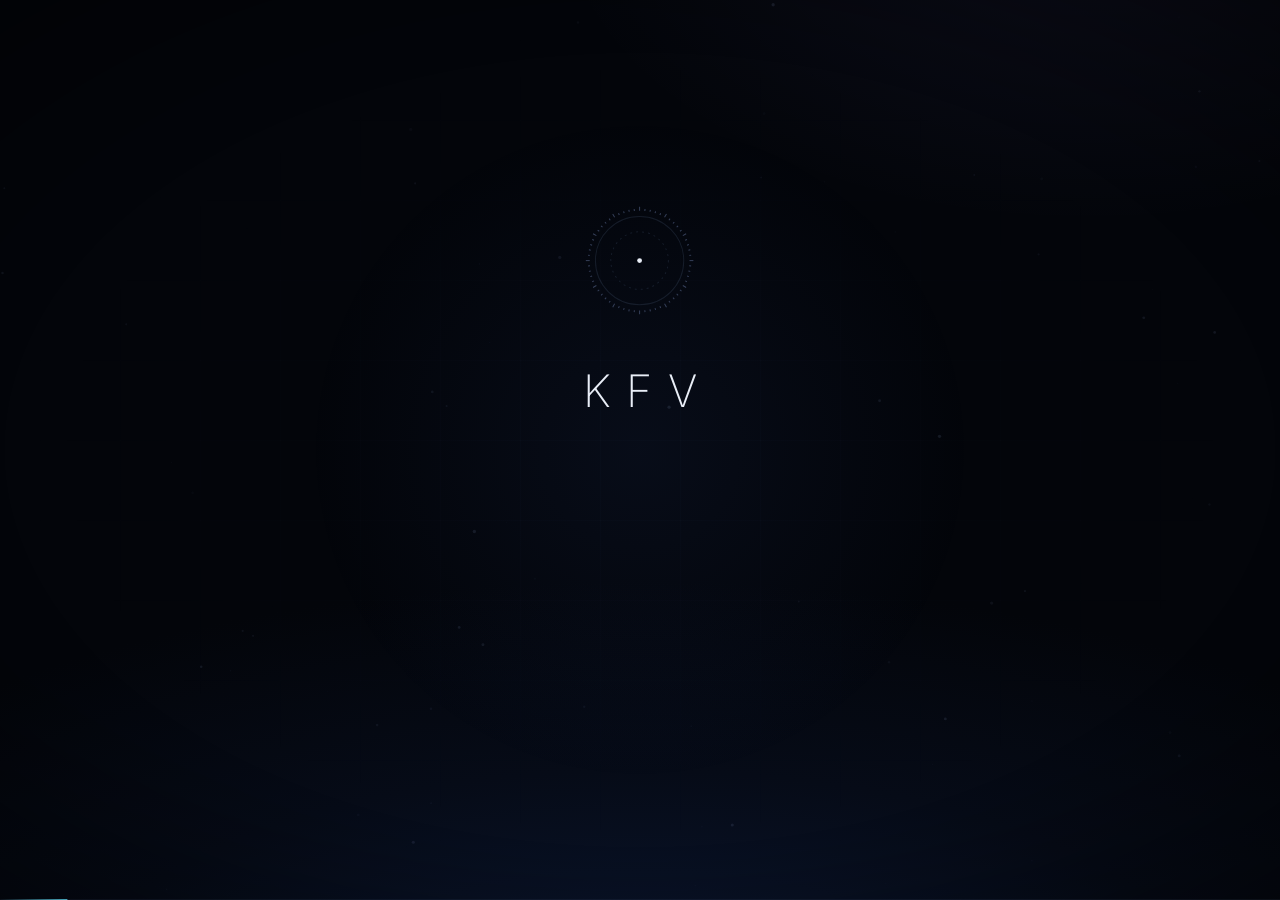
==== commit a56fac9b: "Parte 2: de la alerta a la decisión (escenas 09–19) Alerta y caso #IR-2047, investigación manual pas" ====
--- a/index.html
+++ b/index.html
@@ -8,6 +8,7 @@
   <link rel="stylesheet" href="css/base.css">
   <link rel="stylesheet" href="css/hud.css">
   <link rel="stylesheet" href="css/scenes.css">
+  <link rel="stylesheet" href="css/part2.css">
 </head>
 <body>
   <!-- Capas ambientales -->
@@ -27,7 +28,7 @@
     </div>
     <div class="hud-scene">
       <span class="hud-code" data-hud-code>01</span>
-      <span class="hud-total">/ 08</span>
+      <span class="hud-total" data-hud-total>/ 19</span>
       <span class="hud-name" data-hud-name>Activación</span>
     </div>
   </header>
@@ -206,10 +207,192 @@
       </footer>
     </section>
 
+    <!-- ======================= SEGUNDA PARTE ======================= -->
+
+    <!-- ESCENA 09 — LA ALERTA -->
+    <section class="scene scene--alert" data-id="alert">
+      <canvas class="scene-canvas"></canvas>
+      <div class="scene__head">
+        <p class="kicker"><b>09</b> La alerta</p>
+        <div class="swap statement">
+          <p class="swap__a"></p>
+          <p class="swap__b"></p>
+        </div>
+      </div>
+      <div class="sentinel">
+        <div class="sentinel__core">
+          <i class="sentinel__ring r1"></i><i class="sentinel__ring r2"></i><i class="sentinel__ring r3"></i>
+          <div class="sentinel__body"></div>
+        </div>
+        <div class="sentinel__state">
+          <span class="sentinel__k"></span>
+          <span class="sentinel__v"></span>
+        </div>
+      </div>
+      <div class="detect">
+        <p class="detect__a"></p>
+        <p class="detect__b"><span class="detect__case"></span></p>
+      </div>
+    </section>
+
+    <!-- ESCENA 10 — SE ABRE LA INVESTIGACIÓN -->
+    <section class="scene scene--case" data-id="case">
+      <svg class="case-links" aria-hidden="true"></svg>
+      <div class="scene__head">
+        <p class="kicker"><b>10</b> Se abre la investigación</p>
+        <p class="statement statement--big"></p>
+      </div>
+      <aside class="casefile"></aside>
+      <div class="evidence-ring"></div>
+      <div class="analyst analyst--case">
+        <svg class="analyst__fig" viewBox="0 0 200 170" aria-hidden="true">
+          <circle class="halo h1" cx="100" cy="58" r="44"/>
+          <circle class="halo h2" cx="100" cy="58" r="62"/>
+          <circle class="head" cx="100" cy="58" r="20"/>
+          <path class="body" d="M42 166 C48 118 74 98 100 98 C126 98 152 118 158 166"/>
+          <path class="desk" d="M12 168 H188"/>
+        </svg>
+      </div>
+    </section>
+
+    <!-- ESCENA 11 — LA INVESTIGACIÓN MANUAL -->
+    <section class="scene scene--manual" data-id="manual">
+      <div class="scene__head">
+        <p class="kicker"><b>11</b> La investigación manual</p>
+        <p class="statement"></p>
+      </div>
+      <div class="action">
+        <span class="action__verb"></span>
+        <p class="action__text"></p>
+        <div class="action__ticks"></div>
+      </div>
+      <div class="bench"><div class="bench__frame"></div></div>
+      <div class="readout readout--tr manual__readout"></div>
+      <div class="caseline">
+        <span class="caseline__label"></span>
+        <div class="caseline__track"><i class="caseline__axis"></i></div>
+      </div>
+    </section>
+
+    <!-- ESCENA 12 — EL TIEMPO -->
+    <section class="scene scene--time" data-id="time">
+      <div class="time__night"></div>
+      <div class="time__clutter"></div>
+      <div class="time__dial">
+        <svg viewBox="0 0 200 200" aria-hidden="true">
+          <circle class="dial-base" cx="100" cy="100" r="92"/>
+          <g class="dial-ticks"></g>
+          <circle class="dial-arc" cx="100" cy="100" r="92" pathLength="1"/>
+        </svg>
+        <div class="time__day"></div>
+        <p class="time__note"></p>
+      </div>
+      <div class="time__track"></div>
+      <div class="time__total">
+        <p class="time__big"></p>
+        <p class="time__line l1"></p>
+        <p class="time__line l2"></p>
+      </div>
+    </section>
+
+    <!-- ESCENA 13 — LA PREGUNTA -->
+    <section class="scene scene--ask" data-id="ask">
+      <div class="ask">
+        <p class="ask__total"></p>
+        <p class="ask__q q1"></p>
+        <p class="ask__q q2"></p>
+      </div>
+    </section>
+
+    <!-- ESCENA 14 — AUTOMATIZACIÓN -->
+    <section class="scene scene--automation" data-id="automation">
+      <canvas class="scene-canvas"></canvas>
+      <div class="scene__head">
+        <p class="kicker"><b>14</b> Automatización</p>
+        <p class="statement statement--en"></p>
+      </div>
+      <div class="trigger"></div>
+      <div class="pipeline"></div>
+      <div class="readout readout--tr auto__readout"></div>
+    </section>
+
+    <!-- ESCENA 15 — LA CAPA DE IA -->
+    <section class="scene scene--ai" data-id="ai">
+      <svg class="ai-links" aria-hidden="true"></svg>
+      <div class="scene__head">
+        <p class="kicker"><b>15</b> La capa de IA</p>
+        <p class="statement statement--en"></p>
+      </div>
+      <div class="ai-graph"></div>
+      <i class="ai-lens"></i>
+      <div class="ai-panel">
+        <p class="ai-panel__q"></p>
+        <p class="ai-panel__a"></p>
+        <p class="ai-panel__note"></p>
+      </div>
+      <p class="ai-principle"></p>
+    </section>
+
+    <!-- ESCENA 16 — IDENTITY RISK SCORE -->
+    <section class="scene scene--score" data-id="score">
+      <div class="scene__head">
+        <p class="kicker"><b>16</b> Identity Risk Score</p>
+      </div>
+      <div class="gauge">
+        <svg viewBox="0 0 200 200" aria-hidden="true">
+          <circle class="gauge__track" cx="100" cy="100" r="84" pathLength="100"/>
+          <g class="gauge__ticks"></g>
+          <circle class="gauge__value" cx="100" cy="100" r="84" pathLength="100"/>
+        </svg>
+        <div class="gauge__center">
+          <span class="gauge__title"></span>
+          <strong class="gauge__num">00</strong>
+          <span class="gauge__level"></span>
+        </div>
+      </div>
+      <ol class="factors"></ol>
+      <p class="score__note"></p>
+    </section>
+
+    <!-- ESCENA 17 — EL ANALISTA DECIDE -->
+    <section class="scene scene--decide" data-id="decide">
+      <div class="layers"></div>
+      <div class="manifesto"></div>
+      <div class="decision"></div>
+    </section>
+
+    <!-- ESCENA 18 — DE 3 DÍAS A 5 MINUTOS -->
+    <section class="scene scene--compress" data-id="compress">
+      <div class="compress">
+        <div class="compress__num">
+          <span class="compress__v"></span><span class="compress__u"></span>
+        </div>
+        <div class="compress__bar"><i class="bar-manual"></i><i class="bar-auto"></i></div>
+        <div class="compress__labels"><span class="lab-from"></span><span class="lab-to"></span></div>
+        <p class="compress__line"></p>
+        <p class="compress__note"></p>
+      </div>
+    </section>
+
+    <!-- ESCENA 19 — EL FUTURO -->
+    <section class="scene scene--future" data-id="future">
+      <canvas class="scene-canvas"></canvas>
+      <div class="future__head">
+        <div class="future__col fc-today"><span class="kicker-mini"></span><p></p></div>
+        <div class="future__col fc-tomorrow"><span class="kicker-mini"></span><p></p></div>
+      </div>
+      <div class="cosmos"></div>
+      <div class="future__foot">
+        <p class="future__line"></p>
+        <p class="future__end"></p>
+      </div>
+    </section>
+
   </main>
 
   <!-- Datos → utilidades → capas → escenas → controlador -->
   <script src="js/data.js"></script>
+  <script src="js/data-part2.js"></script>
   <script src="js/utils.js"></script>
   <script src="js/background.js"></script>
   <script src="js/scenes/01-activation.js"></script>
@@ -220,6 +403,17 @@
   <script src="js/scenes/06-question.js"></script>
   <script src="js/scenes/07-shift.js"></script>
   <script src="js/scenes/08-reveal.js"></script>
+  <script src="js/scenes/09-alert.js"></script>
+  <script src="js/scenes/10-case.js"></script>
+  <script src="js/scenes/11-manual.js"></script>
+  <script src="js/scenes/12-time.js"></script>
+  <script src="js/scenes/13-ask.js"></script>
+  <script src="js/scenes/14-automation.js"></script>
+  <script src="js/scenes/15-ai.js"></script>
+  <script src="js/scenes/16-score.js"></script>
+  <script src="js/scenes/17-decide.js"></script>
+  <script src="js/scenes/18-compress.js"></script>
+  <script src="js/scenes/19-future.js"></script>
   <script src="js/controller.js"></script>
   <script src="js/main.js"></script>
 </body>
--- a/css/part2.css
+++ b/css/part2.css
@@ -0,0 +1,1413 @@
+/* ==========================================================================
+   SEGUNDA PARTE — escenas 09 a 19
+   Reutiliza los tokens y componentes de la primera parte (base.css).
+   ========================================================================== */
+
+/* Rail: pequeño respiro entre la parte 1 y la parte 2 */
+.rail button.is-part-start { margin-top: 14px; }
+.rail button.is-part-start::before {
+  content: '';
+  position: absolute;
+  right: 0;
+  top: -10px;
+  width: 4px;
+  height: 1px;
+  background: var(--dim);
+}
+
+.statement--big { font-size: clamp(30px, 3.6vw, 64px); font-weight: 200; max-width: 14ch; }
+.statement--en { font-weight: 200; letter-spacing: -0.005em; }
+.kicker-mini {
+  font: 400 10px/1 var(--mono);
+  letter-spacing: 0.3em;
+  text-transform: uppercase;
+  color: var(--muted);
+}
+
+/* ==========================================================================
+   09 — LA ALERTA
+   ========================================================================== */
+.scene--alert .swap { opacity: 0; transition: opacity 1s var(--ease) 0.4s; }
+.scene--alert.is-hit .swap { opacity: 1; }
+
+.sentinel { position: absolute; left: 50%; top: 50%; z-index: 3; }
+.sentinel__core {
+  position: absolute;
+  left: 0; top: 0;
+  width: clamp(104px, 9vw, 150px);
+  aspect-ratio: 1;
+  translate: -50% -50%;
+}
+.sentinel__ring { position: absolute; inset: 0; border-radius: 50%; transition: border-color 0.8s, box-shadow 0.8s, background 0.8s; }
+.sentinel__ring.r1 {
+  border: 1px solid rgba(170, 200, 255, 0.22);
+  background: radial-gradient(circle, rgba(40, 70, 140, 0.35), rgba(8, 14, 28, 0.85) 70%);
+  box-shadow: 0 0 60px rgba(60, 110, 220, 0.18);
+}
+.sentinel__ring.r2 { inset: -14%; border: 1px dashed rgba(170, 200, 255, 0.14); animation: spin 50s linear infinite; }
+.sentinel__ring.r3 {
+  inset: -4%;
+  border: 1px solid transparent;
+  border-top-color: rgba(var(--cyan-rgb), 0.7);
+  animation: spin 7s linear infinite;
+}
+.sentinel__body { position: absolute; inset: 31%; color: var(--ink); transition: color 0.6s; }
+.sentinel.is-hit .sentinel__core { animation: jolt 0.6s var(--ease); }
+@keyframes jolt { 20% { scale: 1.08; } 45% { scale: 0.97; } }
+.sentinel[data-state="1"] .r1 { border-color: rgba(var(--violet-rgb), 0.55); box-shadow: 0 0 70px rgba(var(--violet-rgb), 0.22); }
+.sentinel[data-state="1"] .r3 { border-top-color: rgba(var(--violet-rgb), 0.9); animation-duration: 2.5s; }
+.sentinel[data-state="2"] .r1 { border-color: rgba(var(--red-rgb), 0.7); box-shadow: 0 0 80px rgba(var(--red-rgb), 0.25), inset 0 0 30px rgba(var(--red-rgb), 0.12); }
+.sentinel[data-state="2"] .r3 { border-top-color: var(--red); animation-duration: 1.6s; }
+.sentinel[data-state="2"] .sentinel__body { color: #fff; }
+
+.sentinel__state {
+  position: absolute;
+  left: 0;
+  top: calc(clamp(104px, 9vw, 150px) / 2 + 34px);
+  translate: -50% 0;
+  display: flex;
+  align-items: center;
+  gap: 14px;
+  padding: 9px 14px;
+  border: 1px solid var(--line);
+  border-radius: 2px;
+  background: rgba(5, 9, 18, 0.6);
+  backdrop-filter: blur(6px);
+  font: 400 10.5px/1 var(--mono);
+  letter-spacing: 0.26em;
+  text-transform: uppercase;
+  white-space: nowrap;
+  opacity: 0;
+  transition: opacity 1s var(--ease) 1s, border-color 0.6s;
+}
+.scene.is-active .sentinel__state { opacity: 1; }
+.sentinel__k { color: var(--muted); }
+.sentinel__v { color: var(--ink); display: inline-flex; align-items: center; gap: 9px; }
+.sentinel__v::before { content: ''; width: 6px; height: 6px; border-radius: 50%; background: var(--cyan); box-shadow: 0 0 8px var(--cyan); }
+.sentinel[data-state="1"] .sentinel__state { border-color: rgba(var(--violet-rgb), 0.45); }
+.sentinel[data-state="1"] .sentinel__v::before { background: var(--violet); box-shadow: 0 0 8px var(--violet); animation: hud-blink 1s ease-in-out infinite; }
+.sentinel[data-state="2"] .sentinel__state { border-color: rgba(var(--red-rgb), 0.55); }
+.sentinel[data-state="2"] .sentinel__v { color: #fff; }
+.sentinel[data-state="2"] .sentinel__v::before { background: var(--red); box-shadow: 0 0 10px var(--red); animation: hud-blink 0.7s ease-in-out infinite; }
+.sentinel__v { animation: state-in 0.5s var(--ease); }
+@keyframes state-in { from { opacity: 0; filter: blur(4px); } }
+
+/* Detección + caso creado */
+.detect {
+  position: absolute;
+  left: calc(50% + clamp(104px, 9vw, 150px) / 2 + 9vw);
+  top: 50%;
+  z-index: 4;
+  translate: 0 -50%;
+  padding-left: 22px;
+  border-left: 1px solid rgba(var(--red-rgb), 0.6);
+  opacity: 0;
+  filter: blur(6px);
+  translate: -12px -50%;
+  transition: opacity 0.9s var(--ease), filter 0.9s var(--ease), translate 1s var(--ease);
+}
+.detect::before {
+  content: '';
+  position: absolute;
+  right: 100%;
+  top: 50%;
+  width: 9vw;
+  height: 1px;
+  background: linear-gradient(90deg, transparent, rgba(var(--red-rgb), 0.6));
+}
+.scene--alert.st-1 .detect { opacity: 1; filter: none; translate: 0 -50%; }
+.detect__a {
+  font: 400 11px/1 var(--mono);
+  letter-spacing: 0.3em;
+  text-transform: uppercase;
+  color: var(--red);
+}
+.detect__b { margin-top: 16px; }
+.detect__case {
+  font-weight: 200;
+  font-size: clamp(26px, 2.6vw, 44px);
+  letter-spacing: 0.04em;
+  color: var(--ink);
+}
+.detect__case em {
+  display: block;
+  margin-top: 12px;
+  font: 400 10.5px/1 var(--mono);
+  font-style: normal;
+  letter-spacing: 0.28em;
+  text-transform: uppercase;
+  color: var(--muted);
+}
+
+/* ==========================================================================
+   10 — SE ABRE LA INVESTIGACIÓN
+   ========================================================================== */
+.scene.scene--case:not(.st-1) .scene__head > .statement { opacity: 0; filter: blur(8px); transform: translateY(14px); }
+.scene--case .scene__head > .statement { transition-delay: 0.2s; }
+
+.case-links { position: absolute; inset: 0; width: 100%; height: 100%; z-index: 2; pointer-events: none; }
+.case-link {
+  stroke: rgba(150, 180, 235, 0.16);
+  stroke-width: 1;
+  stroke-dasharray: 2 6;
+  opacity: 0;
+  animation: fade-in 1.2s var(--ease) 1.4s forwards;
+  transition: stroke 0.4s;
+}
+.case-link.is-scan { stroke: rgba(var(--cyan-rgb), 0.75); animation: fade-in 1.2s var(--ease) forwards, gaze-flow 0.8s linear infinite; }
+@keyframes fade-in { to { opacity: 1; } }
+
+.analyst--case { top: 58%; }
+
+.ev {
+  position: absolute;
+  width: 0; height: 0;
+  z-index: 3;
+  opacity: 0;
+  transition: opacity 1s var(--ease) var(--delay);
+}
+.scene.is-active .ev { opacity: 1; }
+.ev__dot {
+  position: absolute;
+  left: 0; top: 0;
+  width: clamp(42px, 3.4vw, 56px);
+  aspect-ratio: 1;
+  padding: 14px;
+  translate: -50% -50%;
+  border-radius: 50%;
+  color: var(--muted);
+  background: rgba(9, 16, 31, 0.85);
+  border: 1px dashed rgba(170, 200, 255, 0.22);
+  transition: color 0.4s, border-color 0.4s, box-shadow 0.4s, scale 0.5s var(--ease);
+}
+.ev--alert .ev__dot { color: rgba(var(--red-rgb), 0.85); border-color: rgba(var(--red-rgb), 0.4); }
+.ev__label, .ev__state {
+  position: absolute;
+  left: 0;
+  translate: -50% 0;
+  white-space: nowrap;
+  font: 400 10px/1 var(--mono);
+  letter-spacing: 0.26em;
+  text-transform: uppercase;
+}
+.ev__label { top: calc(clamp(42px, 3.4vw, 56px) / 2 + 14px); color: var(--ink-2); }
+.ev__state { top: calc(-1 * clamp(42px, 3.4vw, 56px) / 2 - 22px); color: var(--dim); letter-spacing: 0; font-size: 12px; }
+.ev.is-scan .ev__dot { color: var(--ink); border-style: solid; border-color: rgba(var(--cyan-rgb), 0.7); box-shadow: 0 0 22px rgba(var(--cyan-rgb), 0.25); scale: 1.08; }
+.ev--alert.is-scan .ev__dot { color: var(--red); border-color: var(--red); box-shadow: 0 0 22px rgba(var(--red-rgb), 0.3); }
+.ev.is-scan .ev__state { color: var(--cyan); }
+
+/* Expediente del caso */
+.casefile {
+  position: absolute;
+  right: calc(var(--gx) + 30px);
+  bottom: 13vh;
+  z-index: 4;
+  min-width: 290px;
+  padding: 22px 24px 18px;
+  background: linear-gradient(160deg, rgba(20, 32, 58, 0.55), rgba(8, 14, 28, 0.7));
+  border: 1px solid var(--glass-border);
+  border-radius: 3px;
+  backdrop-filter: blur(12px);
+  opacity: 0;
+  translate: 0 12px;
+  transition: opacity 1s var(--ease) 0.9s, translate 1.2s var(--ease) 0.9s;
+}
+.scene.is-active .casefile { opacity: 1; translate: 0 0; }
+.casefile::before {
+  content: '';
+  position: absolute;
+  left: 0; top: 0;
+  width: 36px; height: 1px;
+  background: var(--red);
+  box-shadow: 0 0 10px var(--red);
+}
+.casefile__id { font: 300 26px/1 var(--mono); color: var(--ink); letter-spacing: 0.02em; }
+.casefile__id span { font-size: 11px; letter-spacing: 0.3em; text-transform: uppercase; color: var(--muted); margin-right: 6px; vertical-align: middle; }
+.casefile__title {
+  margin: 12px 0 16px;
+  font: 400 10.5px/1.5 var(--mono);
+  letter-spacing: 0.26em;
+  text-transform: uppercase;
+  color: var(--ink-2);
+}
+.casefile dl > div {
+  display: grid;
+  grid-template-columns: 80px 1fr;
+  padding: 9px 0;
+  border-top: 1px solid var(--line);
+  font-size: 13px;
+}
+.casefile dt { font: 400 9.5px/1.6 var(--mono); letter-spacing: 0.22em; text-transform: uppercase; color: var(--muted); }
+.casefile dd { color: var(--ink-2); }
+.casefile dd.is-open { display: inline-flex; align-items: center; gap: 8px; color: var(--ink); font: 400 11px/1.4 var(--mono); letter-spacing: 0.24em; text-transform: uppercase; }
+.casefile dd.is-open::before { content: ''; width: 6px; height: 6px; border-radius: 50%; background: var(--cyan); box-shadow: 0 0 8px var(--cyan); animation: hud-blink 1.6s ease-in-out infinite; }
+
+/* ==========================================================================
+   11 — LA INVESTIGACIÓN MANUAL
+   ========================================================================== */
+.action {
+  position: absolute;
+  left: var(--gx);
+  top: 37%;
+  z-index: 4;
+  width: 30vw;
+  opacity: 0;
+  transition: opacity 1s var(--ease) 1.1s;
+}
+.scene.is-active .action { opacity: 1; }
+.action__verb {
+  display: flex;
+  gap: 14px;
+  align-items: baseline;
+  min-height: 12px;
+  font: 400 11px/1 var(--mono);
+  letter-spacing: 0.32em;
+  text-transform: uppercase;
+  color: var(--cyan);
+}
+.action__verb em { font-style: normal; color: var(--dim); letter-spacing: 0.14em; }
+.action__text {
+  margin-top: 16px;
+  min-height: 2.5em;
+  font-weight: 200;
+  font-size: clamp(24px, 2.5vw, 42px);
+  line-height: 1.2;
+  color: var(--ink);
+}
+.action__text.is-in { animation: text-in 0.7s var(--ease); }
+@keyframes text-in { from { opacity: 0; filter: blur(8px); transform: translateY(8px); } }
+.action__ticks { display: flex; gap: 6px; margin-top: 22px; }
+.action__ticks i { width: 22px; height: 2px; background: var(--line-2); transition: background 0.4s, box-shadow 0.4s; }
+.action__ticks i.is-done { background: var(--ink-2); }
+.action__ticks i.is-cur { background: var(--cyan); box-shadow: 0 0 8px var(--cyan); }
+
+.manual__readout { top: auto; right: auto; left: var(--gx); bottom: 31vh; }
+
+/* Banco de trabajo */
+.bench {
+  position: absolute;
+  left: 44%;
+  top: 19%;
+  z-index: 3;
+  width: min(46vw, 820px);
+  height: 50vh;
+  padding: 26px 28px;
+  background: linear-gradient(165deg, rgba(18, 28, 52, 0.46), rgba(6, 11, 22, 0.62));
+  border: 1px solid var(--glass-border);
+  border-radius: 4px;
+  backdrop-filter: blur(10px);
+  box-shadow: 0 40px 100px rgba(0, 0, 0, 0.45);
+  opacity: 0;
+  scale: 0.97;
+  transition: opacity 1.1s var(--ease) 0.8s, scale 1.4s var(--ease) 0.8s;
+}
+.scene.is-active .bench { opacity: 1; scale: 1; }
+.bench::before, .bench::after {
+  content: '';
+  position: absolute;
+  width: 12px; height: 12px;
+  border: 0 solid rgba(var(--cyan-rgb), 0.5);
+}
+.bench::before { left: -1px; top: -1px; border-left-width: 1px; border-top-width: 1px; }
+.bench::after { right: -1px; bottom: -1px; border-right-width: 1px; border-bottom-width: 1px; }
+.bench__frame { position: relative; width: 100%; height: 100%; }
+.bench.is-swap .bench__frame { animation: frame-in 0.6s var(--ease); }
+@keyframes frame-in { from { opacity: 0; filter: blur(6px); } }
+
+/* Utilidades comunes de viñeta: --d = retraso de aparición */
+.bench__frame [style*="--d"] { transition-delay: var(--d); }
+
+/* — Buscar — */
+.v-search__bar {
+  display: flex;
+  align-items: center;
+  gap: 12px;
+  padding: 12px 14px;
+  border: 1px solid var(--line-2);
+  border-radius: 3px;
+  background: rgba(3, 6, 14, 0.5);
+  font: 300 13px/1 var(--mono);
+  color: var(--ink);
+}
+.v-search__bar .ico { width: 16px; height: 16px; color: var(--muted); flex: none; }
+.caret { width: 1px; height: 15px; background: var(--cyan); animation: hud-blink 0.9s steps(2, jump-none) infinite; }
+.v-list { margin-top: 18px; display: grid; gap: 4px; }
+.v-row {
+  position: relative;
+  display: grid;
+  grid-template-columns: 64px 1fr 80px 28%;
+  align-items: center;
+  gap: 12px;
+  height: 30px;
+  padding: 0 12px;
+  font: 300 11.5px/1 var(--mono);
+  color: var(--muted);
+  border-bottom: 1px solid var(--line);
+  opacity: 0;
+  translate: 0 6px;
+  transition: opacity 0.4s var(--ease), translate 0.5s var(--ease), background 0.4s, color 0.4s;
+}
+.v-row i { height: 3px; border-radius: 2px; background: rgba(150, 175, 225, 0.16); }
+.v-row .mute { color: var(--dim); }
+.is-run .v-row { opacity: 1; translate: 0 0; }
+.v-row.is-hit { background: rgba(var(--cyan-rgb), 0.07); color: var(--ink); box-shadow: inset 2px 0 0 var(--cyan); transition-delay: 0s; }
+.v-row.is-hit i { background: rgba(var(--cyan-rgb), 0.6); }
+
+/* — Dispositivo — */
+.v-device { display: grid; grid-template-columns: 42% 1fr; align-items: center; gap: 8%; height: 100%; }
+.v-device__glyph { position: relative; width: 100%; aspect-ratio: 1.3; padding: 12%; color: var(--ink-2); border: 1px solid var(--line); border-radius: 4px; overflow: hidden; }
+.v-device__glyph .ico { stroke-width: 0.7; }
+.scanline {
+  position: absolute;
+  left: 0; right: 0;
+  top: 0;
+  height: 1px;
+  background: var(--cyan);
+  box-shadow: 0 0 14px 2px rgba(var(--cyan-rgb), 0.55);
+  opacity: 0;
+}
+.is-run .scanline { animation: scan 1.4s var(--ease-io) infinite; }
+@keyframes scan { 0% { top: 0; opacity: 0; } 15% { opacity: 1; } 85% { opacity: 1; } 100% { top: 100%; opacity: 0; } }
+.v-device dl > div {
+  display: grid;
+  grid-template-columns: 110px 1fr;
+  padding: 13px 0;
+  border-top: 1px solid var(--line);
+  opacity: 0;
+  translate: 8px 0;
+  transition: opacity 0.5s var(--ease), translate 0.6s var(--ease);
+}
+.is-run dl > div { opacity: 1; translate: 0 0; }
+.v-device dt { font: 400 9.5px/1.8 var(--mono); letter-spacing: 0.22em; text-transform: uppercase; color: var(--muted); }
+.v-device dd { font-size: 15px; color: var(--ink-2); }
+.v-device .is-key dd { color: var(--ink); }
+.v-device .is-key dd::after { content: ''; display: inline-block; width: 6px; height: 6px; margin-left: 10px; border-radius: 50%; background: var(--cyan); box-shadow: 0 0 8px var(--cyan); vertical-align: middle; }
+
+/* — Aplicaciones — */
+.v-apps { position: relative; display: grid; grid-template-columns: repeat(6, 1fr); gap: 12px; height: 100%; align-content: center; padding: 0 15%; }
+.tile {
+  aspect-ratio: 1;
+  padding: 26%;
+  border: 1px solid var(--line);
+  border-radius: 6px;
+  color: var(--dim);
+  opacity: 0.3;
+  transition: opacity 0.3s, color 0.3s, border-color 0.3s;
+}
+.is-run .tile { animation: tile-scan 0.9s var(--ease) var(--d) both; }
+@keyframes tile-scan { 0% { opacity: 0.3; } 40% { opacity: 1; color: var(--ink-2); border-color: rgba(var(--cyan-rgb), 0.4); } 100% { opacity: 0.5; } }
+.is-found .tile.is-odd { animation: none; opacity: 1; color: var(--ink); border-color: var(--cyan); box-shadow: 0 0 22px rgba(var(--cyan-rgb), 0.3); }
+.v-apps__tag, .v-history__tag, .v-compare__tag {
+  position: absolute;
+  right: 0;
+  bottom: -4px;
+  font: 400 10px/1 var(--mono);
+  letter-spacing: 0.26em;
+  text-transform: uppercase;
+  color: var(--cyan);
+  opacity: 0;
+  transition: opacity 0.5s;
+}
+.is-found .v-apps__tag, .is-found .v-history__tag, .is-found .v-compare__tag { opacity: 1; }
+
+/* — Historial — */
+.v-history { position: relative; height: 100%; display: flex; flex-direction: column; justify-content: center; }
+.bars { display: flex; align-items: flex-end; gap: 5px; height: 62%; border-bottom: 1px solid var(--line-2); }
+.bars i {
+  flex: 1;
+  height: var(--h);
+  background: rgba(150, 175, 225, 0.22);
+  transform-origin: bottom;
+  transform: scaleY(0);
+  transition: transform 0.6s var(--ease) var(--d), background 0.4s;
+}
+.is-run .bars i { transform: none; }
+.is-found .bars i.is-odd { background: var(--cyan); box-shadow: 0 0 16px rgba(var(--cyan-rgb), 0.5); }
+.v-history__axis { display: flex; justify-content: space-between; margin-top: 10px; font: 300 10px/1 var(--mono); color: var(--dim); letter-spacing: 0.1em; }
+
+/* — Comparar — */
+.v-compare { position: relative; height: 100%; display: flex; flex-direction: column; justify-content: center; }
+.lane { display: grid; grid-template-columns: 120px 1fr; align-items: center; }
+.lane span { font: 400 9.5px/1 var(--mono); letter-spacing: 0.22em; text-transform: uppercase; color: var(--muted); }
+.lane__track { position: relative; height: 1px; background: var(--line-2); }
+.lane__track i { position: absolute; top: -6px; width: 1px; height: 13px; background: var(--ink-2); }
+.v-compare__links { width: calc(100% - 120px); margin-left: 120px; height: 34%; overflow: visible; }
+.v-compare__links line {
+  stroke: rgba(200, 215, 245, 0.45);
+  stroke-width: 1;
+  vector-effect: non-scaling-stroke;
+  stroke-dasharray: 1;
+  stroke-dashoffset: 1;
+  transition: stroke-dashoffset 0.6s var(--ease) var(--d), stroke 0.4s;
+}
+.v-compare__links line { vector-effect: none; stroke-width: 0.25; }
+.is-run .v-compare__links line { stroke-dashoffset: 0; }
+.is-found .v-compare__links line.is-odd { stroke: var(--cyan); stroke-width: 0.5; }
+
+/* — Alertas — */
+.v-alerts { display: grid; gap: 6px; height: 100%; align-content: center; }
+.v-alert {
+  display: grid;
+  grid-template-columns: 14px 1fr 150px;
+  align-items: center;
+  gap: 14px;
+  height: 38px;
+  padding: 0 14px;
+  border: 1px solid var(--line);
+  border-radius: 3px;
+  font-size: 14px;
+  color: var(--ink-2);
+  opacity: 0;
+  transition: opacity 0.4s var(--ease) var(--d);
+}
+.is-run .v-alert { opacity: 1; animation: alert-dismiss 0.5s var(--ease) var(--x) forwards; }
+.is-run .v-alert.is-match { animation: alert-match 0.5s var(--ease) var(--x) forwards; }
+@keyframes alert-dismiss { to { opacity: 0.32; } }
+@keyframes alert-match { to { border-color: rgba(var(--red-rgb), 0.6); background: rgba(var(--red-rgb), 0.06); } }
+.v-alert .sev { width: 7px; height: 7px; border-radius: 50%; background: var(--muted); }
+.v-alert.is-match .sev { background: var(--red); box-shadow: 0 0 8px var(--red); }
+.v-alert .res { font: 400 9.5px/1 var(--mono); letter-spacing: 0.18em; text-transform: uppercase; color: var(--dim); text-align: right; }
+.v-alert.is-match .res { color: var(--red); }
+.v-alert:not(.is-match) .txt { text-decoration: line-through; text-decoration-color: transparent; transition: text-decoration-color 0.4s var(--x); }
+.is-run .v-alert:not(.is-match) .txt { text-decoration-color: var(--dim); }
+
+/* — Relacionar — */
+.v-relate { position: relative; height: 100%; }
+.v-relate svg { position: absolute; inset: 0; width: 100%; height: 100%; overflow: visible; }
+.v-relate line {
+  stroke: rgba(225, 235, 255, 0.5);
+  stroke-width: 0.3;
+  stroke-dasharray: 1;
+  stroke-dashoffset: 1;
+  transition: stroke-dashoffset 0.7s var(--ease-io) var(--d);
+}
+.is-run .v-relate line { stroke-dashoffset: 0; }
+.v-relate line.is-cut { stroke: rgba(var(--violet-rgb), 0.8); }
+.is-run .v-relate line.is-cut { animation: cut 0.6s var(--ease) 1.5s forwards; }
+@keyframes cut { to { stroke-dashoffset: -1; opacity: 0.2; } }
+.v-relate .pt {
+  position: absolute;
+  width: 12px; height: 12px;
+  translate: -50% -50%;
+  border-radius: 50%;
+  border: 1px solid var(--ink-2);
+  background: var(--bg-2);
+  scale: 0;
+  transition: scale 0.5s var(--ease) var(--d);
+}
+.is-run .v-relate .pt { scale: 1; }
+
+/* — Ordenar la línea de tiempo — */
+.v-order { position: relative; height: 100%; }
+.v-order__axis { position: absolute; left: 0; right: 0; top: 50%; height: 1px; background: var(--line-2); }
+.chipx {
+  position: absolute;
+  left: var(--fx);
+  top: var(--fy);
+  translate: 0 -50%;
+  padding: 7px 11px;
+  border: 1px solid var(--line-2);
+  border-radius: 2px;
+  background: rgba(8, 14, 28, 0.9);
+  font: 400 10.5px/1 var(--mono);
+  letter-spacing: 0.1em;
+  color: var(--ink-2);
+  white-space: nowrap;
+  transition: left 1s var(--ease-io) var(--d), top 1s var(--ease-io) var(--d), border-color 0.4s;
+}
+.chipx.is-alert { color: var(--red); border-color: rgba(var(--red-rgb), 0.45); }
+.is-run .chipx { left: var(--tx); top: 50%; }
+
+/* — Validar — */
+.v-validate { display: grid; gap: 4px; height: 100%; align-content: center; }
+.v-check {
+  display: grid;
+  grid-template-columns: 30px 1fr 140px;
+  align-items: center;
+  height: 42px;
+  padding: 0 12px;
+  border-bottom: 1px solid var(--line);
+  font-size: 15px;
+  color: var(--ink-2);
+}
+.v-check .mark { color: var(--dim); font: 400 14px/1 var(--mono); transition: color 0.4s var(--d); }
+.v-check em { font: 400 9.5px/1 var(--mono); font-style: normal; letter-spacing: 0.2em; text-transform: uppercase; text-align: right; color: var(--dim); opacity: 0; transition: opacity 0.4s var(--d), color 0.4s; }
+.is-run .v-check .mark { color: var(--cyan); }
+.is-run .v-check em { opacity: 1; color: var(--muted); }
+.v-check.is-open { color: var(--ink); }
+.is-run .v-check.is-open .mark, .is-run .v-check.is-open em { color: var(--violet); }
+
+/* — Interpretar — */
+.v-interpret { position: relative; height: 100%; display: grid; place-items: center; padding-bottom: 8%; }
+.orbitx { position: absolute; left: 50%; top: 44%; width: 0; height: 0; }
+.orbitx span {
+  position: absolute;
+  padding: 6px 10px;
+  border: 1px solid var(--line-2);
+  border-radius: 2px;
+  background: rgba(8, 14, 28, 0.9);
+  font: 400 10px/1 var(--mono);
+  letter-spacing: 0.08em;
+  color: var(--muted);
+  white-space: nowrap;
+  translate: -50% -50%;
+  animation: orb 24s linear infinite;
+  animation-delay: calc(var(--i) * -4s);
+}
+@keyframes orb {
+  from { transform: rotate(0deg) translateX(min(12vw, 170px)) rotate(0deg); }
+  to { transform: rotate(360deg) translateX(min(12vw, 170px)) rotate(-360deg); }
+}
+.v-interpret__q { font-weight: 200; font-size: clamp(44px, 5vw, 84px); color: var(--violet); line-height: 1; animation: q-pulse 2.2s ease-in-out infinite; }
+.v-interpret__t { position: absolute; bottom: 0; width: 100%; text-align: center; font-size: 15px; color: var(--ink-2); }
+
+/* Línea de tiempo del caso */
+.caseline {
+  position: absolute;
+  left: var(--gx);
+  right: calc(var(--gx) + 30px);
+  bottom: 12vh;
+  z-index: 4;
+  opacity: 0;
+  transition: opacity 1s var(--ease) 1.3s;
+}
+.scene.is-active .caseline { opacity: 1; }
+.caseline__label { font: 400 9.5px/1 var(--mono); letter-spacing: 0.26em; text-transform: uppercase; color: var(--muted); }
+.caseline__track { position: relative; height: 64px; margin-top: 10px; }
+.caseline__axis { position: absolute; left: 0; right: 0; bottom: 18px; height: 1px; background: var(--line-2); }
+.caseline__mark { position: absolute; bottom: 0; translate: -50% 0; font: 300 9px/1 var(--mono); color: var(--dim); letter-spacing: 0.08em; }
+.caseline__mark:first-of-type { translate: 0 0; }
+.caseline__mark:last-of-type { translate: -100% 0; }
+.casechip {
+  position: absolute;
+  bottom: calc(18px + 10px + var(--lane) * 0px);
+  translate: -50% 0;
+  display: flex;
+  flex-direction: column;
+  align-items: center;
+  gap: 6px;
+  animation: chip-drop 0.8s var(--ease) both;
+}
+.casechip span {
+  order: -1;
+  padding: 6px 10px;
+  border: 1px solid rgba(var(--cyan-rgb), 0.4);
+  border-radius: 2px;
+  background: rgba(8, 14, 28, 0.85);
+  font: 400 10px/1 var(--mono);
+  letter-spacing: 0.08em;
+  color: var(--ink);
+  white-space: nowrap;
+  translate: 0 calc(var(--lane) * -30px);
+}
+.casechip i { width: 7px; height: 7px; border-radius: 50%; background: var(--cyan); box-shadow: 0 0 8px var(--cyan); translate: 0 13px; }
+.casechip.is-alert span { border-color: rgba(var(--red-rgb), 0.5); color: var(--red); }
+.casechip.is-alert i { background: var(--red); box-shadow: 0 0 8px var(--red); }
+@keyframes chip-drop { from { opacity: 0; transform: translateY(-30px); filter: blur(6px); } }
+
+/* ==========================================================================
+   12 — EL TIEMPO
+   ========================================================================== */
+.time__night { position: absolute; inset: 0; z-index: 5; pointer-events: none; background: #010205; opacity: 0; }
+.scene--time.is-dusk .time__night { animation: dusk 1.4s var(--ease-io); }
+@keyframes dusk { 0% { opacity: 0; } 35% { opacity: 0.72; } 100% { opacity: 0; } }
+
+.time__clutter { position: absolute; inset: 0; z-index: 2; transition: opacity 1.4s var(--ease), filter 1.4s var(--ease); }
+.cw-links { position: absolute; inset: 0; width: 100%; height: 100%; overflow: visible; }
+.cw-links line { stroke: rgba(200, 215, 245, 0.16); stroke-width: 1; opacity: 0; animation: fade-in 1s var(--ease) var(--d) forwards; }
+.cw {
+  position: absolute;
+  width: var(--w);
+  padding: 9px 10px 10px;
+  translate: -50% -50%;
+  rotate: var(--r);
+  border: 1px solid var(--glass-border);
+  border-radius: 2px;
+  background: linear-gradient(170deg, rgba(18, 28, 52, 0.5), rgba(7, 12, 24, 0.7));
+  backdrop-filter: blur(6px);
+  opacity: 0;
+  animation: win-pop2 0.7s var(--ease) var(--d) forwards;
+}
+@keyframes win-pop2 { from { opacity: 0; scale: 0.9; } to { opacity: 0.6; scale: 1; } }
+.cw span { display: block; margin-bottom: 8px; font: 400 8.5px/1 var(--mono); letter-spacing: 0.2em; text-transform: uppercase; color: var(--muted); white-space: nowrap; overflow: hidden; }
+.cw i { display: block; height: 3px; margin-top: 5px; border-radius: 2px; background: rgba(150, 175, 225, 0.14); }
+.cw i:nth-of-type(2) { width: 70%; }
+.cw i:nth-of-type(3) { width: 45%; }
+
+.time__dial {
+  position: absolute;
+  left: 50%;
+  top: 46%;
+  z-index: 4;
+  width: clamp(220px, 21vw, 340px);
+  aspect-ratio: 1;
+  translate: -50% -50%;
+  transition: opacity 1.2s var(--ease), filter 1.2s var(--ease), scale 1.4s var(--ease);
+}
+.time__dial svg { position: absolute; inset: 0; width: 100%; height: 100%; overflow: visible; }
+.dial-base { fill: rgba(6, 10, 20, 0.75); stroke: var(--line); stroke-width: 1; }
+.dial-ticks line { stroke: var(--dim); stroke-width: 1; }
+.dial-arc {
+  fill: none;
+  stroke: var(--cyan);
+  stroke-width: 1.4;
+  stroke-dasharray: 1;
+  stroke-dashoffset: 1;
+  transform: rotate(-90deg);
+  transform-origin: 100px 100px;
+  filter: drop-shadow(0 0 4px rgba(var(--cyan-rgb), 0.7));
+}
+.dial-arc.is-run { animation: dial 2.5s linear forwards; }
+@keyframes dial { from { stroke-dashoffset: 1; } to { stroke-dashoffset: 0; } }
+.time__day {
+  position: absolute;
+  inset: 0;
+  display: flex;
+  flex-direction: column;
+  align-items: center;
+  justify-content: center;
+  font: 200 clamp(48px, 5vw, 84px)/1 var(--mono);
+  color: var(--ink);
+}
+.time__day span { margin-bottom: 10px; font: 400 11px/1 var(--mono); letter-spacing: 0.4em; text-indent: 0.4em; color: var(--muted); }
+.time__day.is-in { animation: text-in 0.8s var(--ease); }
+.time__note {
+  position: absolute;
+  left: 50%;
+  top: calc(100% + 26px);
+  width: 34ch;
+  translate: -50% 0;
+  text-align: center;
+  font-size: 16px;
+  color: var(--ink-2);
+}
+
+.time__track {
+  position: absolute;
+  left: 50%;
+  bottom: 12vh;
+  z-index: 4;
+  display: flex;
+  gap: 10px;
+  width: min(60vw, 900px);
+  translate: -50% 0;
+  transition: opacity 1s var(--ease);
+}
+.seg { flex: 1; }
+.seg span { font: 400 9.5px/1 var(--mono); letter-spacing: 0.3em; color: var(--dim); transition: color 0.5s; }
+.seg i { display: block; height: 2px; margin-top: 10px; background: var(--line); }
+.seg b { display: block; height: 100%; background: var(--ink-2); transform-origin: left; transform: scaleX(0); }
+.seg.is-cur span { color: var(--cyan); }
+.seg.is-cur b { background: var(--cyan); animation: dial-x 2.6s linear forwards; }
+.seg.is-done span { color: var(--ink-2); }
+.seg.is-done b { transform: none; animation: none; }
+@keyframes dial-x { to { transform: scaleX(1); } }
+
+/* Paso 2: 03 DAYS */
+.time__total {
+  position: absolute;
+  inset: 0;
+  z-index: 6;
+  display: flex;
+  flex-direction: column;
+  align-items: center;
+  justify-content: center;
+  text-align: center;
+  pointer-events: none;
+}
+.time__big {
+  font: 200 clamp(80px, 13vw, 230px)/1 var(--font);
+  letter-spacing: -0.03em;
+  color: var(--ink);
+  opacity: 0;
+  filter: blur(18px);
+  scale: 1.06;
+  transition: opacity 1.4s var(--ease) 0.5s, filter 1.6s var(--ease) 0.5s, scale 2s var(--ease) 0.5s;
+}
+.time__line { max-width: 40ch; font-weight: 300; opacity: 0; transition: opacity 1.2s var(--ease); }
+.time__line.l1 { margin-top: 4vh; font-size: clamp(18px, 1.7vw, 28px); color: var(--ink-2); transition-delay: 1.6s; }
+.time__line.l2 { max-width: none; margin-top: 14px; font: 400 11px/1.6 var(--mono); letter-spacing: 0.26em; text-transform: uppercase; color: var(--muted); transition-delay: 2.4s; }
+.scene--time.st-1 .time__big { opacity: 1; filter: none; scale: 1; }
+.scene--time.st-1 .time__line { opacity: 1; }
+.scene--time.st-1 .time__clutter { opacity: 0.12; filter: blur(8px); }
+.scene--time.st-1 .time__dial { opacity: 0; filter: blur(10px); scale: 0.9; }
+.scene--time.st-1 .time__track { opacity: 0.25; }
+
+/* ==========================================================================
+   13 — LA PREGUNTA
+   ========================================================================== */
+.ask {
+  position: absolute;
+  inset: 0;
+  display: flex;
+  flex-direction: column;
+  align-items: center;
+  justify-content: center;
+  text-align: center;
+  padding: 0 var(--gx);
+}
+.ask__total {
+  font: 200 clamp(80px, 13vw, 230px)/1 var(--font);
+  letter-spacing: -0.03em;
+  color: var(--ink);
+  transition: font-size 1.6s var(--ease), color 1.6s var(--ease), opacity 1.6s var(--ease);
+}
+.scene--ask.st-1 .ask__total { font-size: clamp(40px, 5vw, 86px); color: var(--muted); }
+.scene--ask.st-2 .ask__total { font-size: clamp(28px, 3vw, 52px); color: var(--dim); }
+.ask__q { max-height: 0; font-weight: 200; letter-spacing: -0.015em; line-height: 1.15; transition: max-height 1.4s var(--ease), font-size 1.4s var(--ease), color 1.4s var(--ease), margin 1.4s var(--ease); }
+.ask__q .ch { opacity: 0; filter: blur(12px); transition: opacity 1s var(--ease), filter 1.2s var(--ease); transition-delay: var(--i); }
+.ask__q.q1 { font-size: clamp(28px, 3.6vw, 64px); max-width: 22ch; color: var(--ink); }
+.scene--ask.st-1 .q1 { max-height: 3em; margin-top: 5vh; }
+.scene--ask.st-1 .q1 .ch { opacity: 1; filter: none; }
+.scene--ask.st-2 .q1 { font-size: clamp(18px, 1.8vw, 30px); color: var(--muted); margin-top: 3vh; max-width: 48ch; }
+.scene--ask.st-2 .q1 .ch { transition-delay: 0s; }
+.ask__q.q2 { font-size: clamp(30px, 4vw, 72px); max-width: 22ch; color: var(--ink); }
+.scene--ask.st-2 .q2 { max-height: 3em; margin-top: 5vh; }
+.scene--ask.st-2 .q2 .ch { opacity: 1; filter: none; }
+.scene--ask.st-2 .q2 .w:nth-last-child(-n+2) .ch { color: #fff; text-shadow: 0 0 30px rgba(var(--cyan-rgb), 0.35); }
+
+/* ==========================================================================
+   14 — AUTOMATIZACIÓN
+   ========================================================================== */
+.trigger {
+  position: absolute;
+  left: var(--gx);
+  top: calc(var(--gy) + 120px);
+  z-index: 4;
+  display: flex;
+  align-items: center;
+  gap: 12px;
+  font: 400 10.5px/1 var(--mono);
+  letter-spacing: 0.24em;
+  text-transform: uppercase;
+  color: var(--ink-2);
+  opacity: 0;
+  transition: opacity 1s var(--ease) 1s;
+}
+.scene.is-active .trigger { opacity: 1; }
+.trigger__dot { width: 6px; height: 6px; border-radius: 50%; background: var(--red); box-shadow: 0 0 8px var(--red); }
+.trigger i { width: 40px; height: 1px; background: linear-gradient(90deg, rgba(var(--red-rgb), 0.7), rgba(var(--cyan-rgb), 0.7)); }
+.trigger__on { color: var(--cyan); }
+
+.pipeline { position: absolute; inset: 0; z-index: 3; pointer-events: none; }
+.psrc {
+  position: absolute;
+  translate: -100% -50%;
+  padding-right: 16px;
+  font: 400 10px/1 var(--mono);
+  letter-spacing: 0.2em;
+  text-transform: uppercase;
+  color: var(--muted);
+  opacity: 0;
+  transition: opacity 1s var(--ease) 1.2s;
+}
+.psrc::after { content: ''; position: absolute; right: 0; top: 50%; width: 5px; height: 5px; margin-top: -2.5px; border-radius: 50%; background: var(--ink-2); }
+.scene.is-active .psrc { opacity: 1; }
+
+.stage { position: absolute; width: 0; height: 0; }
+.stage__node {
+  position: absolute;
+  left: 0; top: 0;
+  width: 16px; height: 16px;
+  translate: -50% -50%;
+  border-radius: 50%;
+  border: 1px solid var(--dim);
+  background: var(--bg);
+  transition: border-color 0.6s, box-shadow 0.6s, scale 0.6s var(--ease);
+}
+.stage__n, .stage__label, .stage__sub { position: absolute; left: 0; translate: -50% 0; white-space: nowrap; text-align: center; transition: color 0.6s, opacity 0.6s; }
+.stage__n { top: -46px; font: 400 10px/1 var(--mono); letter-spacing: 0.2em; color: var(--dim); }
+.stage__label { top: 78px; font-size: clamp(16px, 1.4vw, 22px); font-weight: 300; color: var(--muted); }
+.stage__sub { top: 110px; font: 400 9.5px/1 var(--mono); letter-spacing: 0.16em; text-transform: uppercase; color: var(--dim); opacity: 0; }
+.stage.is-on .stage__node { border-color: var(--cyan); box-shadow: 0 0 18px rgba(var(--cyan-rgb), 0.5); scale: 1.2; }
+.stage.is-on .stage__n { color: var(--cyan); }
+.stage.is-on .stage__label { color: var(--ink); }
+.stage.is-on .stage__sub { opacity: 1; color: var(--muted); }
+.stage:last-child .stage__node { width: 22px; height: 22px; }
+.scene--automation.is-complete .stage:last-child .stage__node { background: var(--cyan); box-shadow: 0 0 30px rgba(var(--cyan-rgb), 0.8); }
+.scene--automation.is-complete .auto__readout strong[data-clock] { color: var(--cyan); }
+.stage__ready {
+  position: absolute;
+  left: 0;
+  top: -78px;
+  translate: -50% 0;
+  white-space: nowrap;
+  padding: 7px 12px;
+  border: 1px solid rgba(var(--cyan-rgb), 0.5);
+  border-radius: 2px;
+  font: 400 10px/1 var(--mono);
+  letter-spacing: 0.26em;
+  text-transform: uppercase;
+  color: var(--cyan);
+  opacity: 0;
+  translate: -50% 6px;
+  transition: opacity 0.8s var(--ease), translate 0.8s var(--ease);
+}
+.scene--automation.is-complete .stage__ready { opacity: 1; translate: -50% 0; }
+
+/* ==========================================================================
+   15 — LA CAPA DE IA
+   ========================================================================== */
+.ai-links { position: absolute; inset: 0; width: 100%; height: 100%; z-index: 2; pointer-events: none; }
+.ai-link { stroke: rgba(150, 200, 255, 0.28); stroke-width: 1; opacity: 0; animation: fade-in 1s var(--ease) var(--d) forwards; transition: stroke 0.3s, opacity 0.3s; }
+.ai-link.is-alert { stroke: rgba(var(--red-rgb), 0.4); }
+.scene--ai.has-focus .ai-link:not(.is-focus) { stroke: rgba(150, 200, 255, 0.08); }
+.ai-link.is-focus { stroke: var(--cyan); }
+
+.ai-graph { position: absolute; inset: 0; z-index: 3; }
+.ai-hub { position: absolute; width: 0; height: 0; }
+.ai-hub i {
+  position: absolute;
+  width: 64px; height: 64px;
+  translate: -50% -50%;
+  border-radius: 50%;
+  border: 1px solid rgba(var(--cyan-rgb), 0.55);
+  background: radial-gradient(circle, rgba(var(--cyan-rgb), 0.16), rgba(6, 10, 20, 0.9) 70%);
+  box-shadow: 0 0 40px rgba(var(--cyan-rgb), 0.2);
+  opacity: 0;
+  scale: 0.6;
+  transition: opacity 1s var(--ease) 0.7s, scale 1.2s var(--ease) 0.7s;
+}
+.ai-hub span { position: absolute; top: 44px; translate: -50% 0; font: 400 10px/1 var(--mono); letter-spacing: 0.28em; text-transform: uppercase; color: var(--cyan); opacity: 0; transition: opacity 1s 1s; }
+.scene.is-active .ai-hub i { opacity: 1; scale: 1; }
+.scene.is-active .ai-hub span { opacity: 1; }
+
+.ai-ev { position: absolute; width: 0; height: 0; opacity: 0; transition: opacity 0.9s var(--ease) 1.1s; cursor: default; }
+.scene.is-active .ai-ev { opacity: 1; }
+.ai-ev__dot {
+  position: absolute;
+  width: 42px; height: 42px;
+  padding: 11px;
+  translate: -50% -50%;
+  border-radius: 50%;
+  color: var(--ink-2);
+  background: rgba(9, 16, 31, 0.9);
+  border: 1px solid rgba(170, 200, 255, 0.25);
+  transition: color 0.3s, border-color 0.3s, box-shadow 0.3s, scale 0.4s var(--ease);
+}
+.ai-ev.is-alert .ai-ev__dot { color: var(--red); border-color: rgba(var(--red-rgb), 0.5); }
+.ai-ev.is-reduce .ai-ev__dot { border-style: dashed; }
+.ai-ev__n {
+  position: absolute;
+  left: 16px; top: -30px;
+  font: 400 10px/1 var(--mono);
+  color: var(--muted);
+}
+.ai-ev__label {
+  position: absolute;
+  left: 30px;
+  top: 0;
+  translate: 0 -50%;
+  font-size: 13.5px;
+  color: var(--ink-2);
+  white-space: nowrap;
+  transition: color 0.3s;
+}
+.ai-ev.is-focus .ai-ev__dot { color: var(--ink); border-color: var(--cyan); box-shadow: 0 0 22px rgba(var(--cyan-rgb), 0.35); scale: 1.12; }
+.ai-ev.is-focus .ai-ev__label, .ai-ev.is-focus .ai-ev__n { color: var(--cyan); }
+.scene--ai.has-focus .ai-ev:not(.is-focus) { opacity: 0.35; transition-delay: 0s; }
+
+/* La capa de IA: un plano de luz entre la evidencia y la explicación */
+.ai-lens {
+  position: absolute;
+  left: 51%;
+  top: 22%;
+  bottom: 22%;
+  z-index: 3;
+  width: 1px;
+  background: linear-gradient(transparent, rgba(var(--violet-rgb), 0.7), rgba(var(--cyan-rgb), 0.7), transparent);
+  box-shadow: 0 0 24px rgba(var(--violet-rgb), 0.5);
+  opacity: 0;
+  transform: scaleY(0);
+  transition: opacity 1s var(--ease) 1.4s, transform 1.6s var(--ease) 1.4s;
+}
+.scene.is-active .ai-lens { opacity: 1; transform: none; }
+.ai-lens::before {
+  content: 'AI';
+  position: absolute;
+  top: -30px;
+  left: 0;
+  translate: -50% 0;
+  font: 400 10px/1 var(--mono);
+  letter-spacing: 0.36em;
+  text-indent: 0.36em;
+  color: var(--violet);
+}
+.ai-lens::after {
+  content: '';
+  position: absolute;
+  left: -3px;
+  width: 7px; height: 7px;
+  border-radius: 50%;
+  background: #fff;
+  box-shadow: 0 0 12px var(--cyan);
+  animation: lens-run 2.4s var(--ease-io) infinite;
+}
+@keyframes lens-run { 0% { top: 0; opacity: 0; } 20% { opacity: 1; } 80% { opacity: 1; } 100% { top: 100%; opacity: 0; } }
+
+/* Panel de explicación */
+.ai-panel {
+  position: absolute;
+  left: 56%;
+  right: calc(var(--gx) + 30px);
+  top: 50%;
+  z-index: 4;
+  translate: 0 -50%;
+  opacity: 0;
+  transition: opacity 1s var(--ease) 1.8s;
+}
+.scene.is-active .ai-panel { opacity: 1; }
+.ai-panel__q {
+  padding-bottom: 18px;
+  margin-bottom: 22px;
+  border-bottom: 1px solid var(--line);
+  font-size: clamp(16px, 1.3vw, 21px);
+  color: var(--ink-2);
+}
+.ai-panel__q span {
+  display: block;
+  margin-bottom: 10px;
+  font: 400 9.5px/1 var(--mono);
+  letter-spacing: 0.28em;
+  text-transform: uppercase;
+  color: var(--muted);
+}
+.ai-panel__a {
+  min-height: 9em;
+  font-weight: 300;
+  font-size: clamp(18px, 1.55vw, 26px);
+  line-height: 1.55;
+  color: var(--ink);
+}
+.ai-panel__a .caret { display: inline-block; width: 1px; height: 1em; margin-left: 2px; vertical-align: -0.15em; }
+.cite {
+  display: inline-grid;
+  place-items: center;
+  width: 1.25em; height: 1.25em;
+  margin: 0 0.15em;
+  vertical-align: 0.2em;
+  border: 1px solid rgba(var(--cyan-rgb), 0.5);
+  border-radius: 3px;
+  font: 400 0.5em/1 var(--mono);
+  color: var(--cyan);
+  cursor: pointer;
+  animation: cite-in 0.5s var(--ease);
+  transition: background 0.3s, color 0.3s;
+}
+.cite.is-focus, .cite:hover { background: var(--cyan); color: var(--bg); }
+@keyframes cite-in { from { opacity: 0; scale: 0.5; } }
+.ai-panel__note {
+  margin-top: 24px;
+  font: 400 9.5px/1 var(--mono);
+  letter-spacing: 0.24em;
+  text-transform: uppercase;
+  color: var(--muted);
+  opacity: 0;
+  transition: opacity 0.8s;
+}
+.scene--ai.is-typed .ai-panel__note { opacity: 1; }
+.ai-principle {
+  position: absolute;
+  left: 50%;
+  bottom: 13vh;
+  z-index: 4;
+  translate: -50% 0;
+  white-space: nowrap;
+  font: 400 11px/1 var(--mono);
+  letter-spacing: 0.26em;
+  text-transform: uppercase;
+  color: var(--ink-2);
+  opacity: 0;
+  transition: opacity 1.2s var(--ease) 0.6s;
+}
+.scene--ai.is-typed .ai-principle { opacity: 1; }
+
+/* ==========================================================================
+   16 — IDENTITY RISK SCORE
+   ========================================================================== */
+.gauge {
+  position: absolute;
+  left: 33%;
+  top: 52%;
+  z-index: 3;
+  width: clamp(300px, 30vw, 480px);
+  aspect-ratio: 1;
+  translate: -50% -50%;
+  opacity: 0;
+  scale: 0.92;
+  filter: blur(8px);
+  transition: opacity 1.2s var(--ease) 0.6s, scale 1.6s var(--ease) 0.6s, filter 1.2s var(--ease) 0.6s;
+}
+.scene.is-active .gauge { opacity: 1; scale: 1; filter: none; }
+.gauge svg { position: absolute; inset: 0; width: 100%; height: 100%; overflow: visible; }
+.gauge__track, .gauge__value { fill: none; transform: rotate(135deg); transform-origin: 100px 100px; }
+.gauge__track { stroke: var(--line-2); stroke-width: 1; stroke-dasharray: 75 100; }
+.gauge__value {
+  stroke: var(--cyan);
+  stroke-width: 3;
+  stroke-linecap: round;
+  stroke-dasharray: 0 100;
+  filter: drop-shadow(0 0 6px rgba(var(--cyan-rgb), 0.7));
+  transition: stroke-dasharray 0.9s var(--ease), stroke 0.8s;
+}
+.gauge__ticks line { stroke: var(--dim); stroke-width: 1; }
+.gauge__ticks line.is-level { stroke: var(--ink-2); }
+.gauge__center {
+  position: absolute;
+  inset: 0;
+  display: flex;
+  flex-direction: column;
+  align-items: center;
+  justify-content: center;
+  text-align: center;
+}
+.gauge__title { font: 400 10px/1 var(--mono); letter-spacing: 0.32em; text-transform: uppercase; color: var(--muted); }
+.gauge__num { margin: 18px 0 14px; font: 200 clamp(72px, 7.4vw, 128px)/1 var(--mono); color: var(--ink); font-variant-numeric: tabular-nums; }
+.gauge__level { min-height: 1em; font: 400 10.5px/1 var(--mono); letter-spacing: 0.28em; text-transform: uppercase; color: var(--muted); }
+.gauge__level b { margin-left: 8px; font-weight: 400; color: var(--ink); }
+.scene--score.is-final .gauge__level b { color: var(--cyan); }
+
+.factors {
+  position: absolute;
+  left: 58%;
+  right: calc(var(--gx) + 30px);
+  top: 50%;
+  z-index: 4;
+  translate: 0 -50%;
+  list-style: none;
+}
+.factor {
+  position: relative;
+  display: grid;
+  grid-template-columns: 56px 1fr;
+  align-items: center;
+  height: 50px;
+  border-bottom: 1px solid var(--line);
+  opacity: 0;
+  translate: 14px 0;
+  filter: blur(4px);
+  transition: opacity 0.6s var(--ease), translate 0.7s var(--ease), filter 0.6s var(--ease);
+}
+.factor.is-in { opacity: 1; translate: 0 0; filter: none; }
+.factor__d { font: 300 18px/1 var(--mono); color: var(--ink); font-variant-numeric: tabular-nums; }
+.factor__l { font-size: clamp(14px, 1.15vw, 18px); color: var(--ink-2); }
+.factor i {
+  position: absolute;
+  left: 56px;
+  bottom: -1px;
+  width: var(--w);
+  height: 1px;
+  background: var(--ink-2);
+  transform-origin: left;
+  transform: scaleX(0);
+  transition: transform 0.9s var(--ease) 0.2s;
+}
+.factor.is-in i { transform: scaleX(1); }
+.factor.is-alert .factor__d { color: var(--red); }
+.factor.is-alert i { background: var(--red); }
+.factor.is-neg .factor__d { color: var(--cyan); }
+.factor.is-neg i { background: var(--cyan); }
+.factor--base .factor__d, .factor--base .factor__l { color: var(--muted); }
+.factor--base i { background: var(--dim); }
+
+.score__note {
+  position: absolute;
+  left: 50%;
+  bottom: 13vh;
+  translate: -50% 0;
+  font: 400 11px/1 var(--mono);
+  letter-spacing: 0.26em;
+  text-transform: uppercase;
+  color: var(--ink-2);
+  opacity: 0;
+  transition: opacity 1s var(--ease) 0.5s;
+}
+.scene--score.is-final .score__note { opacity: 1; }
+
+/* ==========================================================================
+   17 — EL ANALISTA DECIDE
+   ========================================================================== */
+.layers {
+  position: absolute;
+  left: var(--gx);
+  right: calc(var(--gx) + 30px);
+  top: 18%;
+  bottom: 24%;
+  z-index: 3;
+  display: grid;
+  grid-template-columns: repeat(3, 1fr);
+  grid-template-rows: auto 1fr;
+  column-gap: 3vw;
+}
+.layers__case {
+  grid-column: 1 / -1;
+  display: flex;
+  justify-content: center;
+  gap: 36px;
+  margin-bottom: 4vh;
+  font: 400 10px/1 var(--mono);
+  letter-spacing: 0.22em;
+  text-transform: uppercase;
+  color: var(--ink-2);
+  opacity: 0;
+  transition: opacity 1s var(--ease) 0.8s;
+}
+.scene.is-active .layers__case { opacity: 1; }
+.layers__case em { font-style: normal; color: var(--muted); margin-right: 10px; }
+.layer {
+  display: flex;
+  flex-direction: column;
+  align-items: center;
+  text-align: center;
+  padding-top: 3vh;
+  border-top: 1px solid var(--line);
+  opacity: 0.28;
+  transition: opacity 1s var(--ease), border-color 1s;
+}
+.scene.is-active .layer { animation: none; }
+.scene--decide .layer[data-i="0"],
+.scene--decide.st-1 .layer[data-i="1"],
+.scene--decide.st-2 .layer[data-i="2"] { opacity: 1; border-color: rgba(var(--cyan-rgb), 0.5); }
+.scene--decide.st-1 .layer[data-i="0"],
+.scene--decide.st-2 .layer[data-i="0"],
+.scene--decide.st-2 .layer[data-i="1"] { opacity: 0.6; border-color: var(--line-2); }
+.layer__glyph { position: relative; display: grid; place-items: center; width: 100%; height: clamp(110px, 16vh, 170px); }
+.layer__name { margin-top: 2.6vh; font: 400 10px/1 var(--mono); letter-spacing: 0.3em; text-transform: uppercase; color: var(--muted); }
+.layer__line {
+  margin-top: 2.2vh;
+  font-weight: 200;
+  font-size: clamp(20px, 1.95vw, 36px);
+  line-height: 1.15;
+  color: var(--ink);
+  opacity: 0;
+  filter: blur(8px);
+  translate: 0 10px;
+  transition: opacity 1s var(--ease) 0.3s, filter 1s var(--ease) 0.3s, translate 1.2s var(--ease) 0.3s;
+}
+.scene.is-active .layer[data-i="0"] .layer__line,
+.scene--decide.st-1 .layer[data-i="1"] .layer__line,
+.scene--decide.st-2 .layer[data-i="2"] .layer__line { opacity: 1; filter: none; translate: 0 0; }
+.scene.is-active .layer[data-i="0"] .layer__line { transition-delay: 1.2s; }
+.scene--decide.st-2 .layer[data-i="2"] .layer__line { color: #fff; text-shadow: 0 0 30px rgba(var(--cyan-rgb), 0.35); }
+
+/* Glifos de capa */
+.g-flow { position: relative; display: flex; gap: 22%; width: 70%; justify-content: space-between; align-items: center; }
+.g-flow::before { content: ''; position: absolute; left: 0; right: 0; top: 50%; height: 1px; background: var(--line-2); }
+.g-flow i { position: relative; width: 12px; height: 12px; border-radius: 50%; border: 1px solid var(--cyan); background: var(--bg); }
+.g-flow b { position: absolute; left: 0; top: 50%; width: 6px; height: 6px; margin-top: -3px; border-radius: 50%; background: #fff; box-shadow: 0 0 10px var(--cyan); animation: flow-run 2.2s var(--ease-io) infinite; }
+@keyframes flow-run { from { left: 0; } to { left: calc(100% - 6px); } }
+.g-lens { position: relative; width: 1px; height: 100%; background: linear-gradient(transparent, rgba(var(--violet-rgb), 0.8), rgba(var(--cyan-rgb), 0.8), transparent); box-shadow: 0 0 22px rgba(var(--violet-rgb), 0.5); }
+.g-lens i { position: absolute; left: -3px; width: 7px; height: 7px; border-radius: 50%; background: #fff; box-shadow: 0 0 12px var(--cyan); animation: lens-run 2.4s var(--ease-io) infinite; }
+.g-analyst { width: auto; height: clamp(100px, 14vh, 150px); overflow: visible; }
+.g-analyst * { fill: none; vector-effect: non-scaling-stroke; }
+.g-analyst .head { stroke: var(--ink); stroke-width: 1.2; }
+.g-analyst .body { stroke: var(--ink); stroke-width: 1.2; }
+.g-analyst .halo { stroke: rgba(var(--cyan-rgb), 0.35); stroke-dasharray: 2 5; transform-origin: 100px 58px; animation: spin 30s linear infinite; }
+
+/* Decisión */
+.decision {
+  position: absolute;
+  left: 50%;
+  bottom: 12vh;
+  z-index: 4;
+  display: flex;
+  align-items: center;
+  gap: 12px;
+  translate: -50% 0;
+  opacity: 0;
+  translate: -50% 10px;
+  pointer-events: none;
+  transition: opacity 1s var(--ease) 1.2s, translate 1.2s var(--ease) 1.2s;
+}
+.scene--decide.st-2 .decision { opacity: 1; translate: -50% 0; pointer-events: auto; }
+.decision__label { margin-right: 14px; font: 400 9.5px/1 var(--mono); letter-spacing: 0.26em; text-transform: uppercase; color: var(--muted); }
+.opt {
+  padding: 12px 20px;
+  border: 1px solid var(--line-2);
+  border-radius: 2px;
+  background: rgba(8, 14, 28, 0.6);
+  font: 400 10.5px/1 var(--mono);
+  letter-spacing: 0.24em;
+  text-transform: uppercase;
+  color: var(--ink-2);
+  cursor: pointer;
+  transition: border-color 0.3s, color 0.3s, background 0.3s, box-shadow 0.3s;
+}
+.opt:hover { border-color: rgba(var(--cyan-rgb), 0.6); color: var(--ink); }
+.opt.is-picked { border-color: var(--cyan); background: rgba(var(--cyan-rgb), 0.12); color: #fff; box-shadow: 0 0 20px rgba(var(--cyan-rgb), 0.25); }
+
+/* ==========================================================================
+   18 — DE 3 DÍAS A 5 MINUTOS
+   ========================================================================== */
+.compress {
+  position: absolute;
+  inset: 0;
+  display: flex;
+  flex-direction: column;
+  align-items: center;
+  justify-content: center;
+  text-align: center;
+  padding: 0 var(--gx);
+}
+.compress__num {
+  display: flex;
+  align-items: baseline;
+  gap: 0.25em;
+  font: 200 clamp(80px, 13vw, 230px)/1 var(--font);
+  letter-spacing: -0.03em;
+  color: var(--ink);
+}
+.compress__u { transition: color 1s var(--ease); }
+.scene--compress.st-1 .compress__num { color: #fff; text-shadow: 0 0 60px rgba(var(--cyan-rgb), 0.3); }
+.scene--compress.st-1 .compress__u { color: var(--cyan); }
+
+.compress__bar {
+  position: relative;
+  width: min(64vw, 1000px);
+  height: 10px;
+  margin-top: 6vh;
+}
+.bar-manual {
+  position: absolute;
+  inset: 0;
+  display: flex;
+  gap: 3px;
+  transform-origin: left;
+  transform: scaleX(0);
+  transition: transform 1.6s var(--ease) 0.8s, opacity 0.8s;
+}
+.scene.is-active .bar-manual { transform: scaleX(1); }
+.bar-manual b { height: 100%; background: rgba(170, 190, 230, 0.32); }
+.bar-manual b:nth-child(odd) { background: rgba(170, 190, 230, 0.2); }
+.scene--compress.st-1 .bar-manual { transform: scaleX(0.006); transition: transform 1.4s var(--ease-io), opacity 0.6s 1.2s; opacity: 0; }
+.bar-auto {
+  position: absolute;
+  left: 0; top: -3px;
+  width: 4px; height: 16px;
+  background: var(--cyan);
+  box-shadow: 0 0 16px var(--cyan);
+  opacity: 0;
+  transition: opacity 0.6s var(--ease) 1.1s;
+}
+.scene--compress.st-1 .bar-auto { opacity: 1; }
+
+.compress__labels {
+  position: relative;
+  width: min(64vw, 1000px);
+  height: 14px;
+  margin-top: 16px;
+  font: 400 10px/1 var(--mono);
+  letter-spacing: 0.24em;
+  text-transform: uppercase;
+  text-align: left;
+}
+.compress__labels span { position: absolute; left: 0; top: 0; transition: opacity 0.8s var(--ease); }
+.lab-from { color: var(--muted); opacity: 0; transition-delay: 1.6s !important; }
+.scene.is-active .lab-from { opacity: 1; }
+.lab-to { color: var(--cyan); opacity: 0; }
+.scene--compress.st-1 .lab-from { opacity: 0; transition-delay: 0s !important; }
+.scene--compress.st-1 .lab-to { opacity: 1; transition-delay: 1.2s; }
+
+.compress__line {
+  margin-top: 7vh;
+  font-weight: 300;
+  font-size: clamp(18px, 1.7vw, 28px);
+  color: var(--ink-2);
+  opacity: 0;
+  transition: opacity 1.2s var(--ease) 1.8s;
+}
+.compress__note {
+  margin-top: 16px;
+  font: 400 9.5px/1 var(--mono);
+  letter-spacing: 0.22em;
+  text-transform: uppercase;
+  color: var(--dim);
+  opacity: 0;
+  transition: opacity 1.2s var(--ease) 2.4s;
+}
+.scene--compress.st-1 .compress__line, .scene--compress.st-1 .compress__note { opacity: 1; }
+
+/* ==========================================================================
+   19 — EL FUTURO
+   ========================================================================== */
+.future__head {
+  position: absolute;
+  left: 50%;
+  top: var(--gy);
+  z-index: 4;
+  display: flex;
+  gap: 0;
+  translate: -50% 0;
+  text-align: center;
+  transition: gap 1.4s var(--ease);
+}
+.scene--future.st-1 .future__head { gap: 8vw; }
+.future__col { transition: opacity 1.2s var(--ease); }
+.future__col p { margin-top: 14px; font-weight: 200; font-size: clamp(24px, 2.4vw, 42px); color: var(--ink); white-space: nowrap; }
+.fc-today { opacity: 0; transition-delay: 0.8s; }
+.scene.is-active .fc-today { opacity: 1; }
+.scene--future.st-1 .fc-today { opacity: 0.4; transition-delay: 0s; }
+.fc-tomorrow { opacity: 0; max-width: 0; overflow: hidden; transition: opacity 1.2s var(--ease), max-width 1.4s var(--ease); }
+.scene--future.st-1 .fc-tomorrow { max-width: 60vw; }
+.scene--future.st-1 .fc-tomorrow { opacity: 1; transition-delay: 0.6s; }
+.fc-tomorrow p { color: #fff; text-shadow: 0 0 30px rgba(var(--cyan-rgb), 0.3); }
+
+.cosmos { position: absolute; inset: 0; z-index: 3; }
+.cosmos__core {
+  position: absolute;
+  left: 50%;
+  top: 52%;
+  width: clamp(70px, 6vw, 96px);
+  aspect-ratio: 1;
+  padding: 2%;
+  translate: -50% -50%;
+  padding: clamp(20px, 1.8vw, 28px);
+  border-radius: 50%;
+  color: var(--ink);
+  border: 1px solid rgba(var(--cyan-rgb), 0.55);
+  background: radial-gradient(circle, rgba(var(--cyan-rgb), 0.16), rgba(6, 10, 20, 0.9) 70%);
+  box-shadow: 0 0 60px rgba(var(--cyan-rgb), 0.2);
+}
+.ident {
+  position: absolute;
+  width: 0; height: 0;
+  opacity: 0;
+  transition: opacity 1s var(--ease) var(--delay);
+}
+.ident.r0 { opacity: 0; }
+.scene.is-active .ident.r0 { opacity: 1; transition-delay: calc(var(--delay) + 0.8s); }
+.scene--future.st-1 .ident.r1, .scene--future.st-1 .ident.r2 { opacity: 1; }
+.ident__dot {
+  position: absolute;
+  width: 46px; height: 46px;
+  padding: 12px;
+  translate: -50% -50%;
+  border-radius: 50%;
+  color: var(--ink-2);
+  background: rgba(9, 16, 31, 0.92);
+  border: 1px solid rgba(170, 200, 255, 0.25);
+  transition: border-color 0.4s, box-shadow 0.4s, scale 0.5s var(--ease);
+}
+.ident.r0 .ident__dot { color: var(--ink); border-color: rgba(var(--cyan-rgb), 0.6); }
+.ident.r2 .ident__dot { border-style: dashed; color: var(--violet); border-color: rgba(var(--violet-rgb), 0.5); }
+.ident:hover .ident__dot { scale: 1.1; border-color: var(--cyan); box-shadow: 0 0 22px rgba(var(--cyan-rgb), 0.3); }
+.ident__label, .ident__ring { position: absolute; left: 0; translate: -50% 0; white-space: nowrap; }
+.ident__label { top: 34px; font-size: 13.5px; color: var(--ink-2); }
+.ident__ring { top: 56px; font: 400 9px/1 var(--mono); letter-spacing: 0.26em; text-transform: uppercase; color: var(--dim); }
+.ident.r0 .ident__ring { color: var(--cyan); }
+.ident.r2 .ident__ring { color: var(--violet); }
+
+.future__foot {
+  position: absolute;
+  left: 50%;
+  bottom: 9vh;
+  z-index: 4;
+  translate: -50% 0;
+  text-align: center;
+  opacity: 0;
+  transition: opacity 1.2s var(--ease) 2s;
+}
+.scene--future.st-1 .future__foot { opacity: 1; }
+.future__line { font-size: clamp(16px, 1.4vw, 22px); font-weight: 300; color: var(--ink-2); white-space: nowrap; }
+.future__end { margin-top: 14px; font: 400 10px/1 var(--mono); letter-spacing: 0.4em; text-transform: uppercase; color: var(--muted); }
+body[data-scene="future"] .hint { opacity: 0 !important; pointer-events: none; }
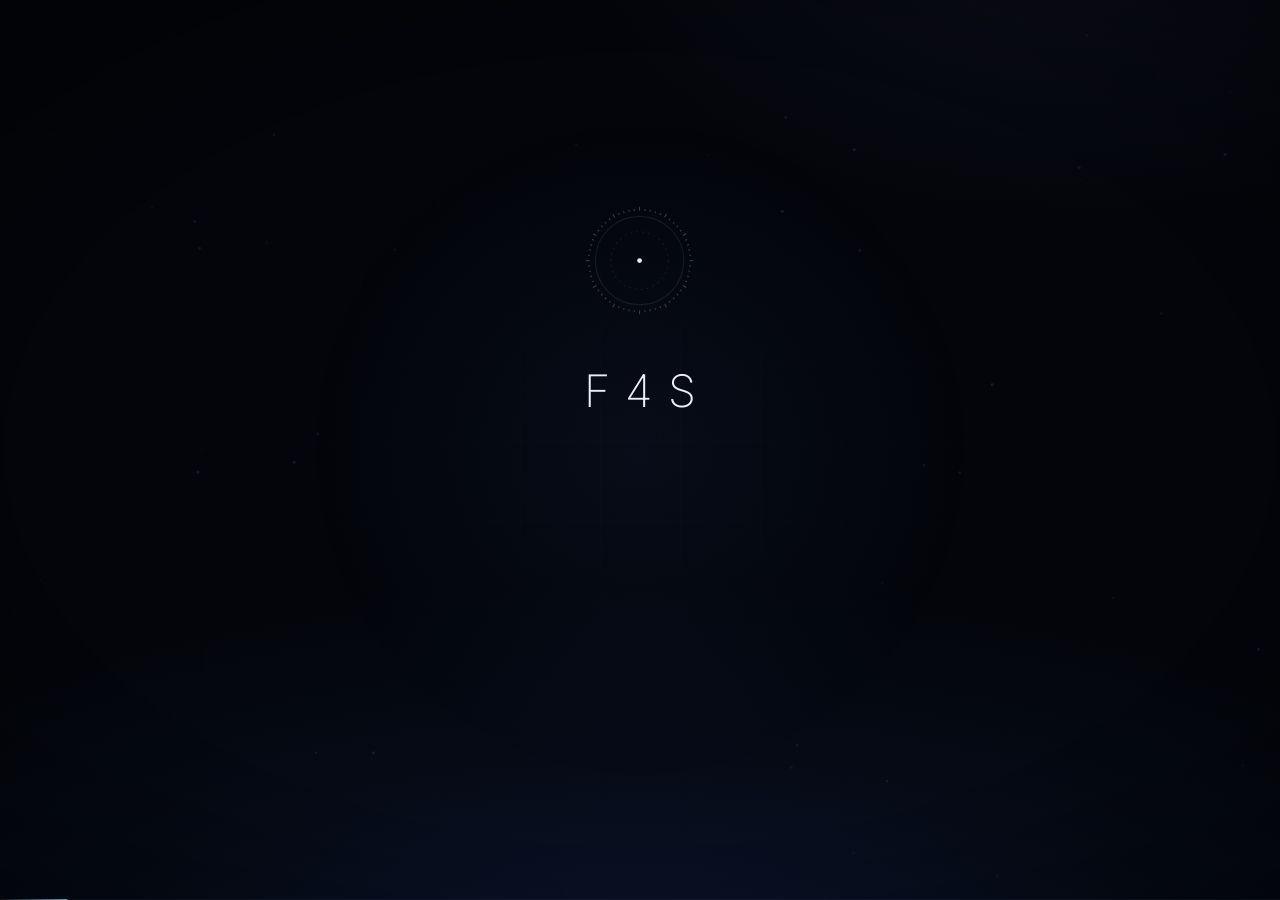
==== commit a5d773c8: "Interfaz completamente en español Traduce estados, etiquetas, verbos, frases y títulos que estaban e" ====
--- a/index.html
+++ b/index.html
@@ -57,7 +57,7 @@
         <h1 class="boot__title"><span class="l1"></span><span class="l2"></span></h1>
         <div class="boot__status">
           <span class="dot"></span>
-          <span class="boot__status-text">SYSTEM INITIALIZING</span>
+          <span class="boot__status-text">INICIALIZANDO SISTEMA</span>
           <span class="boot__pct">00</span>
         </div>
         <div class="boot__slot">
@@ -336,7 +336,7 @@
     <!-- ESCENA 16 — IDENTITY RISK SCORE -->
     <section class="scene scene--score" data-id="score">
       <div class="scene__head">
-        <p class="kicker"><b>16</b> Identity Risk Score</p>
+        <p class="kicker"><b>16</b> Puntaje de riesgo de identidad</p>
       </div>
       <div class="gauge">
         <svg viewBox="0 0 200 200" aria-hidden="true">
--- a/css/part2.css
+++ b/css/part2.css
@@ -923,7 +923,7 @@
 }
 .scene.is-active .ai-lens { opacity: 1; transform: none; }
 .ai-lens::before {
-  content: 'AI';
+  content: 'IA';
   position: absolute;
   top: -30px;
   left: 0;
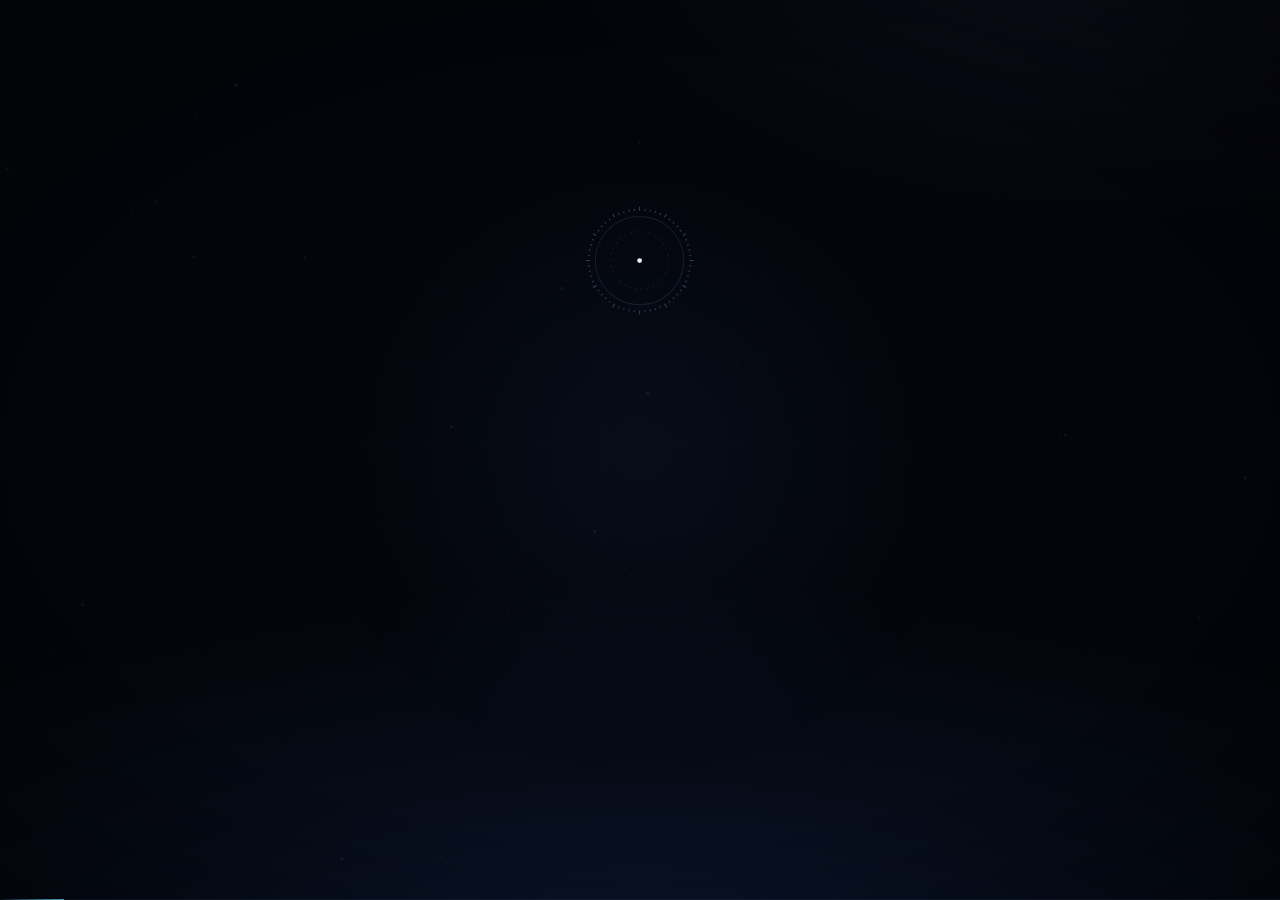
==== commit e9c8da07: "IRI: escena 19 de arquitectura antes del futuro Usuario → alerta → fuentes de datos → base de datos;" ====
--- a/index.html
+++ b/index.html
@@ -374,7 +374,17 @@
       </div>
     </section>
 
-    <!-- ESCENA 19 — EL FUTURO -->
+    <!-- ESCENA 19 — ARQUITECTURA -->
+    <section class="scene scene--arch" data-id="arch">
+      <div class="scene__head">
+        <p class="kicker"><b>19</b> Arquitectura</p>
+        <p class="statement arch__line"></p>
+      </div>
+      <svg class="arch" viewBox="0 0 1600 900" preserveAspectRatio="xMidYMid meet" aria-hidden="true"></svg>
+      <aside class="arch-tip"></aside>
+    </section>
+
+    <!-- ESCENA 20 — EL FUTURO -->
     <section class="scene scene--future" data-id="future">
       <canvas class="scene-canvas"></canvas>
       <div class="future__head">
@@ -413,6 +423,7 @@
   <script src="js/scenes/16-score.js"></script>
   <script src="js/scenes/17-decide.js"></script>
   <script src="js/scenes/18-compress.js"></script>
+  <script src="js/scenes/19-arch.js"></script>
   <script src="js/scenes/19-future.js"></script>
   <script src="js/controller.js"></script>
   <script src="js/main.js"></script>
--- a/css/part2.css
+++ b/css/part2.css
@@ -1411,3 +1411,83 @@
 .future__line { font-size: clamp(16px, 1.4vw, 22px); font-weight: 300; color: var(--ink-2); white-space: nowrap; }
 .future__end { margin-top: 14px; font: 400 10px/1 var(--mono); letter-spacing: 0.4em; text-transform: uppercase; color: var(--muted); }
 body[data-scene="future"] .hint { opacity: 0 !important; pointer-events: none; }
+
+/* ==========================================================================
+   19 — ARQUITECTURA
+   ========================================================================== */
+.arch {
+  position: absolute;
+  left: 2vw; right: 4vw;
+  top: 6vh; bottom: 8vh;
+  width: 94vw; height: 86vh;
+  overflow: visible;
+  pointer-events: none;
+}
+.arch__line.is-in { animation: text-in 0.8s var(--ease); }
+
+/* Conexiones: se dibujan al aparecer su paso */
+.arch-edge {
+  fill: none;
+  stroke: rgba(150, 180, 235, 0.35);
+  stroke-width: 1.2;
+  stroke-dasharray: 1;
+  stroke-dashoffset: 1;
+  opacity: 0;
+  transition: stroke-dashoffset 1.2s var(--ease-io) 0.5s, stroke 0.3s, opacity 0.6s var(--ease) 0.5s;
+}
+.arch-arrow { fill: rgba(150, 180, 235, 0.6); }
+.scene--arch.is-active .arch-edge[data-step="0"],
+.scene--arch.st-1 .arch-edge[data-step="1"],
+.scene--arch.st-2 .arch-edge[data-step="2"] { stroke-dashoffset: 0; opacity: 1; }
+.scene--arch.has-hot .arch-edge { opacity: 0.3; }
+.scene--arch.has-hot .arch-edge.is-hot { opacity: 1; stroke: rgba(var(--cyan-rgb), 0.85); }
+
+.arch-pulse { fill: var(--cyan); filter: drop-shadow(0 0 4px rgba(var(--cyan-rgb), 0.9)); opacity: 0; }
+.arch-pulse.is-alert { fill: var(--red); filter: drop-shadow(0 0 4px rgba(var(--red-rgb), 0.9)); }
+
+/* Componentes */
+.arch-node {
+  opacity: 0;
+  pointer-events: none;
+  transition: opacity 0.9s var(--ease) 0.2s;
+}
+.scene--arch.is-active .arch-node[data-step="0"],
+.scene--arch.st-1 .arch-node[data-step="1"],
+.scene--arch.st-2 .arch-node[data-step="2"] { opacity: 1; pointer-events: auto; cursor: default; }
+.arch-node__shape {
+  fill: rgba(9, 16, 31, 0.92);
+  stroke: rgba(170, 200, 255, 0.3);
+  stroke-width: 1.2;
+  transition: stroke 0.3s, filter 0.3s;
+}
+.arch-node__halo { fill: none; stroke: rgba(var(--cyan-rgb), 0); stroke-width: 1; stroke-dasharray: 2 5; transition: stroke 0.3s; }
+.arch-node__icon { fill: none; stroke: var(--ink-2); stroke-width: 1.5; stroke-linecap: round; stroke-linejoin: round; transition: stroke 0.3s; }
+.arch-node__label { fill: var(--ink-2); font: 400 13px var(--mono); letter-spacing: 0.24em; transition: fill 0.3s; }
+.arch-node.is-hot .arch-node__shape { stroke: rgba(var(--cyan-rgb), 0.85); filter: drop-shadow(0 0 12px rgba(var(--cyan-rgb), 0.35)); }
+.arch-node.is-hot .arch-node__halo { stroke: rgba(var(--cyan-rgb), 0.5); }
+.arch-node.is-hot .arch-node__icon { stroke: var(--ink); }
+.arch-node.is-hot .arch-node__label { fill: var(--ink); }
+.arch-node.is-alert .arch-node__shape { stroke: rgba(var(--red-rgb), 0.55); }
+.arch-node.is-alert .arch-node__icon { stroke: var(--red); }
+.arch-node--mcp .arch-node__icon { stroke: var(--cyan); }
+.arch-node--models .arch-node__icon { stroke: var(--violet); }
+.arch-node--eks .arch-node__shape { stroke: rgba(var(--cyan-rgb), 0.45); }
+
+/* Ficha al pasar el cursor */
+.arch-tip {
+  position: fixed;
+  z-index: 8;
+  width: min(300px, 70vw);
+  padding: 16px 18px;
+  border: 1px solid var(--glass-border);
+  border-left: 1px solid var(--cyan);
+  background: linear-gradient(160deg, rgba(20, 32, 58, 0.7), rgba(8, 14, 28, 0.82));
+  backdrop-filter: blur(12px);
+  opacity: 0;
+  translate: 0 6px;
+  pointer-events: none;
+  transition: opacity 0.3s var(--ease), translate 0.4s var(--ease);
+}
+.arch-tip.is-on { opacity: 1; translate: 0 0; }
+.arch-tip__k { font: 400 10px/1 var(--mono); letter-spacing: 0.26em; text-transform: uppercase; color: var(--cyan); }
+.arch-tip p { margin-top: 10px; font-size: 15px; line-height: 1.45; color: var(--ink); }
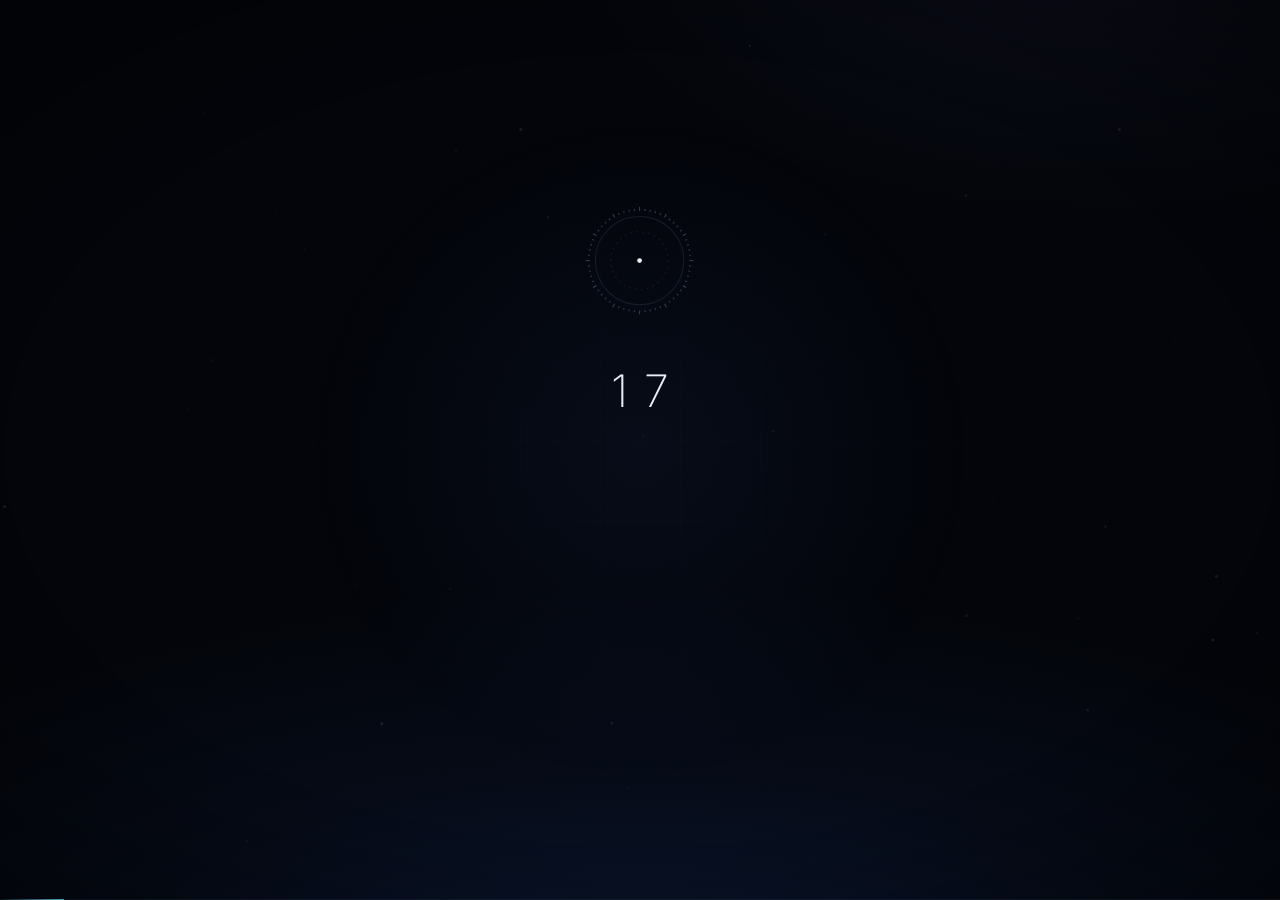
==== commit d2a08953: "IRI: reducción de 99,65 % por analista (escena 18) y arquitectura sin frases (escena 19) Co-Authored" ====
--- a/index.html
+++ b/index.html
@@ -369,6 +369,11 @@
         </div>
         <div class="compress__bar"><i class="bar-manual"></i><i class="bar-auto"></i></div>
         <div class="compress__labels"><span class="lab-from"></span><span class="lab-to"></span></div>
+        <div class="saving">
+          <p class="saving__k"></p>
+          <p class="saving__n"><span class="saving__v">0,00</span><span class="saving__pct">%</span></p>
+          <p class="saving__calc"></p>
+        </div>
         <p class="compress__line"></p>
         <p class="compress__note"></p>
       </div>
@@ -378,7 +383,6 @@
     <section class="scene scene--arch" data-id="arch">
       <div class="scene__head">
         <p class="kicker"><b>19</b> Arquitectura</p>
-        <p class="statement arch__line"></p>
       </div>
       <svg class="arch" viewBox="0 0 1600 900" preserveAspectRatio="xMidYMid meet" aria-hidden="true"></svg>
       <aside class="arch-tip"></aside>
--- a/css/part2.css
+++ b/css/part2.css
@@ -1491,3 +1491,13 @@
 .arch-tip.is-on { opacity: 1; translate: 0 0; }
 .arch-tip__k { font: 400 10px/1 var(--mono); letter-spacing: 0.26em; text-transform: uppercase; color: var(--cyan); }
 .arch-tip p { margin-top: 10px; font-size: 15px; line-height: 1.45; color: var(--ink); }
+
+/* Reducción de tiempo por analista */
+.saving { margin-top: 5vh; opacity: 0; filter: blur(8px); translate: 0 10px; transition: opacity 1s var(--ease) 1.4s, filter 1s var(--ease) 1.4s, translate 1.2s var(--ease) 1.4s; }
+.scene--compress.st-1 .saving { opacity: 1; filter: none; translate: 0 0; }
+.saving__k { font: 400 11px/1 var(--mono); letter-spacing: 0.3em; text-transform: uppercase; color: var(--cyan); }
+.saving__n { margin-top: 14px; font: 200 clamp(56px, 6.4vw, 112px)/1 var(--font); letter-spacing: -0.02em; color: #fff; font-variant-numeric: tabular-nums; text-shadow: 0 0 50px rgba(var(--cyan-rgb), 0.3); }
+.saving__n::before { content: '−'; margin-right: 0.08em; color: var(--cyan); }
+.saving__pct { margin-left: 0.08em; font-size: 0.5em; color: var(--cyan); vertical-align: 0.6em; }
+.saving__calc { margin-top: 12px; font: 400 10.5px/1.5 var(--mono); letter-spacing: 0.16em; color: var(--muted); }
+.scene--compress.st-1 .compress__line { margin-top: 4vh; }
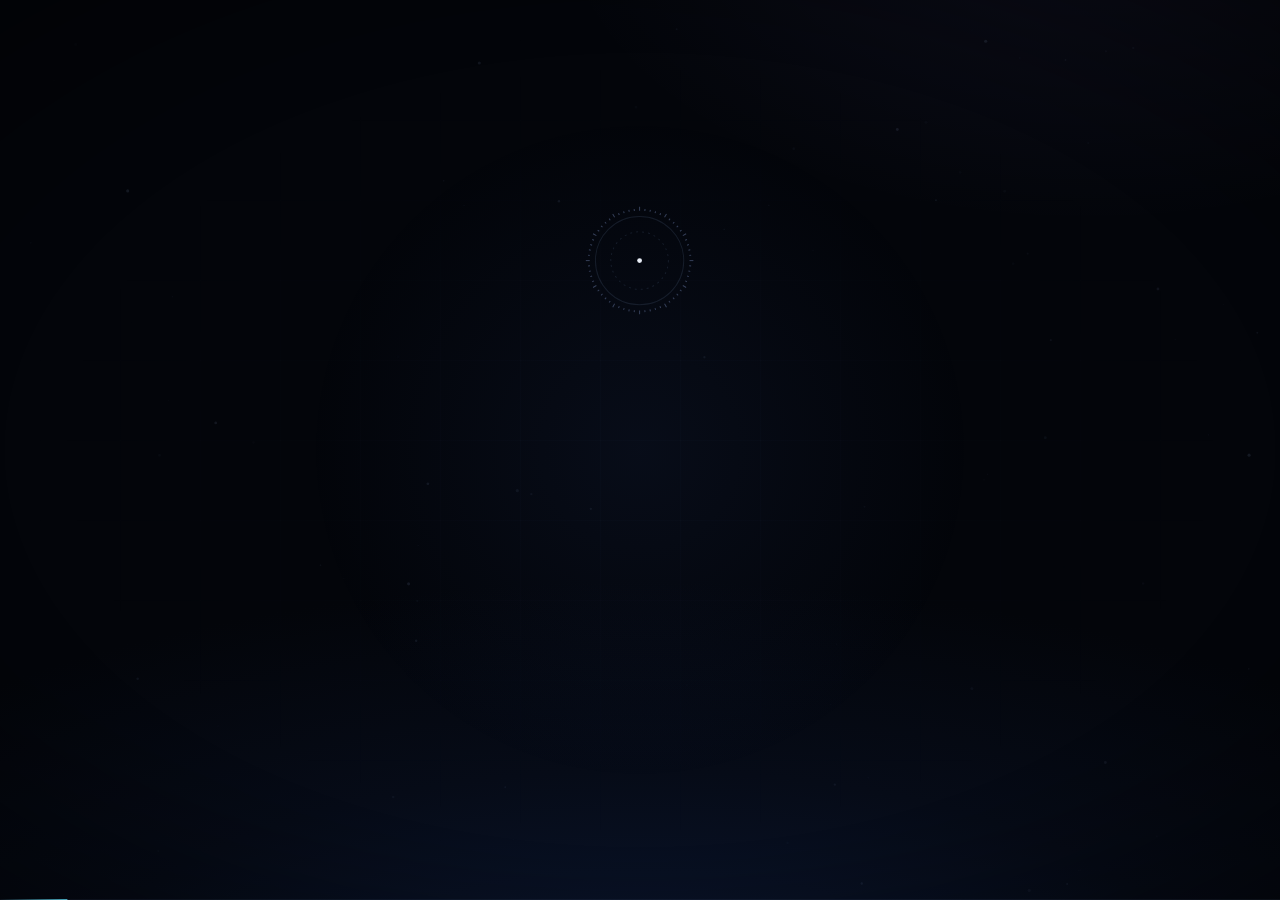
==== commit 76296770: "IRI: quitar la escena 05 (El analista) y renumerar El esfuerzo manual del analista ya se muestra en " ====
--- a/index.html
+++ b/index.html
@@ -117,32 +117,7 @@
       <aside class="card" aria-live="polite"></aside>
     </section>
 
-    <!-- ESCENA 05 — EL ANALISTA -->
-    <section class="scene scene--analyst" data-id="analyst">
-      <svg class="threads" aria-hidden="true"></svg>
-      <div class="scene__head">
-        <p class="kicker"><b>05</b> El analista</p>
-        <div class="swap statement statement--narrow">
-          <p class="swap__a"></p>
-          <p class="swap__b"></p>
-        </div>
-      </div>
-      <div class="windows"></div>
-      <div class="analyst">
-        <svg class="analyst__fig" viewBox="0 0 200 170" aria-hidden="true">
-          <circle class="halo h1" cx="100" cy="58" r="44"/>
-          <circle class="halo h2" cx="100" cy="58" r="62"/>
-          <circle class="head" cx="100" cy="58" r="20"/>
-          <path class="body" d="M42 166 C48 118 74 98 100 98 C126 98 152 118 158 166"/>
-          <path class="desk" d="M12 168 H188"/>
-        </svg>
-        <span class="analyst__q">?</span>
-      </div>
-      <div class="trail"></div>
-      <div class="meters"></div>
-    </section>
-
-    <!-- ESCENA 06 — LA PREGUNTA -->
+    <!-- ESCENA 05 — LA PREGUNTA -->
     <section class="scene scene--question" data-id="question">
       <div class="question">
         <i class="question__cursor"></i>
@@ -151,11 +126,11 @@
       </div>
     </section>
 
-    <!-- ESCENA 07 — EL CAMBIO -->
+    <!-- ESCENA 06 — EL CAMBIO -->
     <section class="scene scene--shift" data-id="shift">
       <canvas class="scene-canvas"></canvas>
       <div class="scene__head">
-        <p class="kicker"><b>07</b> El cambio</p>
+        <p class="kicker"><b>06</b> El cambio</p>
       </div>
       <div class="caption swap">
         <p class="swap__a"></p>
@@ -178,7 +153,7 @@
       </div>
     </section>
 
-    <!-- ESCENA 08 — REVELACIÓN -->
+    <!-- ESCENA 07 — REVELACIÓN -->
     <section class="scene scene--reveal" data-id="reveal">
       <div class="reveal px" style="--d:8">
         <svg class="emblem" viewBox="0 0 120 120" aria-hidden="true">
@@ -209,11 +184,11 @@
 
     <!-- ======================= SEGUNDA PARTE ======================= -->
 
-    <!-- ESCENA 09 — LA ALERTA -->
+    <!-- ESCENA 08 — LA ALERTA -->
     <section class="scene scene--alert" data-id="alert">
       <canvas class="scene-canvas"></canvas>
       <div class="scene__head">
-        <p class="kicker"><b>09</b> La alerta</p>
+        <p class="kicker"><b>08</b> La alerta</p>
         <div class="swap statement">
           <p class="swap__a"></p>
           <p class="swap__b"></p>
@@ -235,11 +210,11 @@
       </div>
     </section>
 
-    <!-- ESCENA 10 — SE ABRE LA INVESTIGACIÓN -->
+    <!-- ESCENA 09 — SE ABRE LA INVESTIGACIÓN -->
     <section class="scene scene--case" data-id="case">
       <svg class="case-links" aria-hidden="true"></svg>
       <div class="scene__head">
-        <p class="kicker"><b>10</b> Se abre la investigación</p>
+        <p class="kicker"><b>09</b> Se abre la investigación</p>
         <p class="statement statement--big"></p>
       </div>
       <aside class="casefile"></aside>
@@ -255,10 +230,10 @@
       </div>
     </section>
 
-    <!-- ESCENA 11 — LA INVESTIGACIÓN MANUAL -->
+    <!-- ESCENA 10 — LA INVESTIGACIÓN MANUAL -->
     <section class="scene scene--manual" data-id="manual">
       <div class="scene__head">
-        <p class="kicker"><b>11</b> La investigación manual</p>
+        <p class="kicker"><b>10</b> La investigación manual</p>
         <p class="statement"></p>
       </div>
       <div class="action">
@@ -274,7 +249,7 @@
       </div>
     </section>
 
-    <!-- ESCENA 12 — EL TIEMPO -->
+    <!-- ESCENA 11 — EL TIEMPO -->
     <section class="scene scene--time" data-id="time">
       <div class="time__night"></div>
       <div class="time__clutter"></div>
@@ -295,7 +270,7 @@
       </div>
     </section>
 
-    <!-- ESCENA 13 — LA PREGUNTA -->
+    <!-- ESCENA 12 — LA PREGUNTA -->
     <section class="scene scene--ask" data-id="ask">
       <div class="ask">
         <p class="ask__total"></p>
@@ -304,11 +279,11 @@
       </div>
     </section>
 
-    <!-- ESCENA 14 — AUTOMATIZACIÓN -->
+    <!-- ESCENA 13 — AUTOMATIZACIÓN -->
     <section class="scene scene--automation" data-id="automation">
       <canvas class="scene-canvas"></canvas>
       <div class="scene__head">
-        <p class="kicker"><b>14</b> Automatización</p>
+        <p class="kicker"><b>13</b> Automatización</p>
         <p class="statement statement--en"></p>
       </div>
       <div class="trigger"></div>
@@ -316,11 +291,11 @@
       <div class="readout readout--tr auto__readout"></div>
     </section>
 
-    <!-- ESCENA 15 — LA CAPA DE IA -->
+    <!-- ESCENA 14 — LA CAPA DE IA -->
     <section class="scene scene--ai" data-id="ai">
       <svg class="ai-links" aria-hidden="true"></svg>
       <div class="scene__head">
-        <p class="kicker"><b>15</b> La capa de IA</p>
+        <p class="kicker"><b>14</b> La capa de IA</p>
         <p class="statement statement--en"></p>
       </div>
       <div class="ai-graph"></div>
@@ -333,10 +308,10 @@
       <p class="ai-principle"></p>
     </section>
 
-    <!-- ESCENA 16 — IDENTITY RISK SCORE -->
+    <!-- ESCENA 15 — IDENTITY RISK SCORE -->
     <section class="scene scene--score" data-id="score">
       <div class="scene__head">
-        <p class="kicker"><b>16</b> Puntaje de riesgo de identidad</p>
+        <p class="kicker"><b>15</b> Puntaje de riesgo de identidad</p>
       </div>
       <div class="gauge">
         <svg viewBox="0 0 200 200" aria-hidden="true">
@@ -354,14 +329,14 @@
       <p class="score__note"></p>
     </section>
 
-    <!-- ESCENA 17 — EL ANALISTA DECIDE -->
+    <!-- ESCENA 16 — EL ANALISTA DECIDE -->
     <section class="scene scene--decide" data-id="decide">
       <div class="layers"></div>
       <div class="manifesto"></div>
       <div class="decision"></div>
     </section>
 
-    <!-- ESCENA 18 — DE 3 DÍAS A 5 MINUTOS -->
+    <!-- ESCENA 17 — DE 3 DÍAS A 5 MINUTOS -->
     <section class="scene scene--compress" data-id="compress">
       <div class="compress">
         <div class="compress__num">
@@ -379,16 +354,16 @@
       </div>
     </section>
 
-    <!-- ESCENA 19 — ARQUITECTURA -->
+    <!-- ESCENA 18 — ARQUITECTURA -->
     <section class="scene scene--arch" data-id="arch">
       <div class="scene__head">
-        <p class="kicker"><b>19</b> Arquitectura</p>
+        <p class="kicker"><b>18</b> Arquitectura</p>
       </div>
       <svg class="arch" viewBox="0 0 1600 900" preserveAspectRatio="xMidYMid meet" aria-hidden="true"></svg>
       <aside class="arch-tip"></aside>
     </section>
 
-    <!-- ESCENA 20 — EL FUTURO -->
+    <!-- ESCENA 19 — EL FUTURO -->
     <section class="scene scene--future" data-id="future">
       <canvas class="scene-canvas"></canvas>
       <div class="future__head">
@@ -413,7 +388,6 @@
   <script src="js/scenes/02-identity.js"></script>
   <script src="js/scenes/03-chaos.js"></script>
   <script src="js/scenes/04-silos.js"></script>
-  <script src="js/scenes/05-analyst.js"></script>
   <script src="js/scenes/06-question.js"></script>
   <script src="js/scenes/07-shift.js"></script>
   <script src="js/scenes/08-reveal.js"></script>
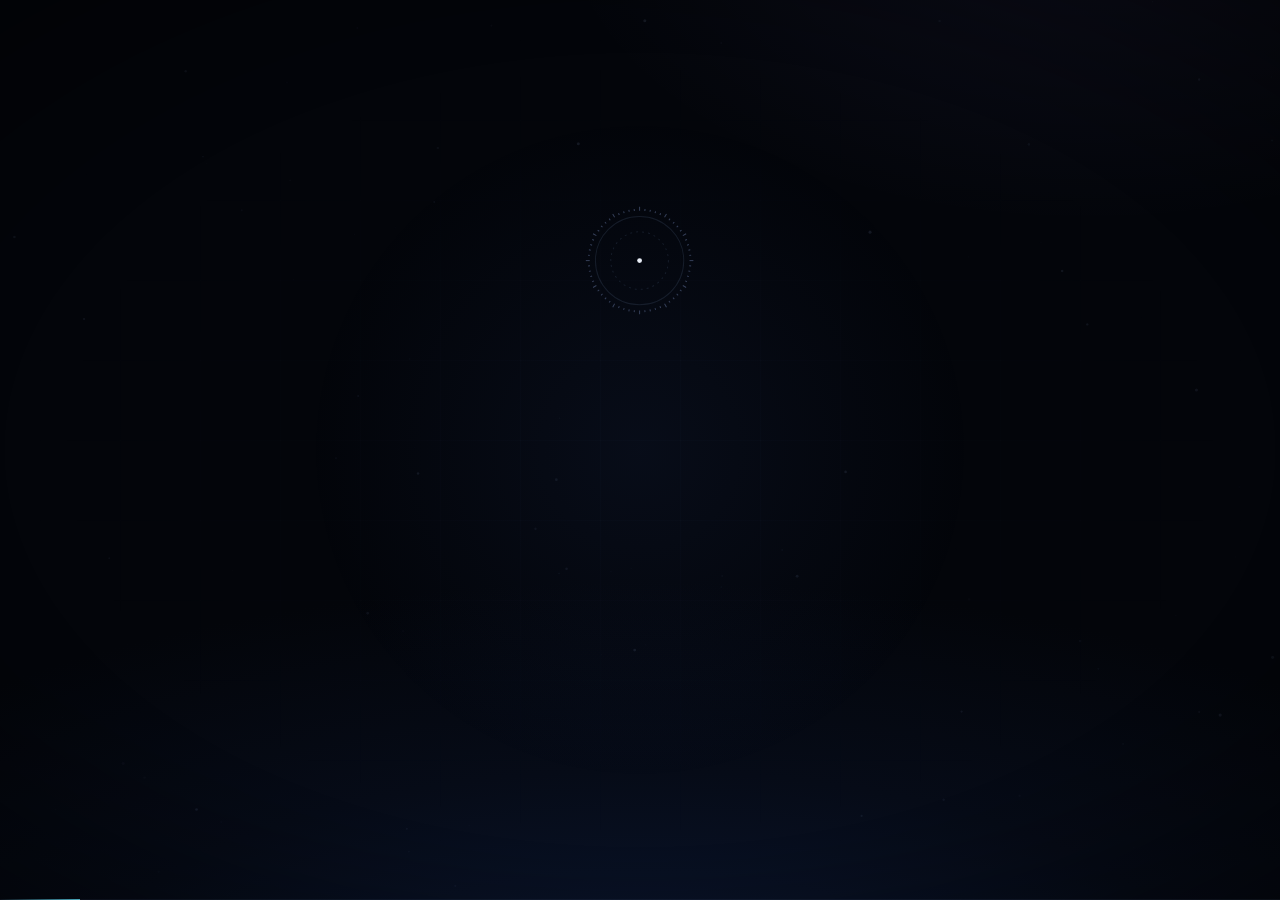
==== commit f2d3a132: "IRI: quitar escenas Piezas separadas, El cambio y Se abre el caso La experiencia queda en 16 escenas" ====
--- a/index.html
+++ b/index.html
@@ -106,18 +106,7 @@
       </div>
     </section>
 
-    <!-- ESCENA 04 — PIEZAS SEPARADAS -->
-    <section class="scene scene--silos" data-id="silos">
-      <canvas class="scene-canvas"></canvas>
-      <div class="scene__head">
-        <p class="kicker"><b>04</b> Las piezas están separadas</p>
-        <p class="statement"></p>
-      </div>
-      <div class="islands"></div>
-      <aside class="card" aria-live="polite"></aside>
-    </section>
-
-    <!-- ESCENA 05 — LA PREGUNTA -->
+    <!-- ESCENA 04 — LA PREGUNTA -->
     <section class="scene scene--question" data-id="question">
       <div class="question">
         <i class="question__cursor"></i>
@@ -126,34 +115,7 @@
       </div>
     </section>
 
-    <!-- ESCENA 06 — EL CAMBIO -->
-    <section class="scene scene--shift" data-id="shift">
-      <canvas class="scene-canvas"></canvas>
-      <div class="scene__head">
-        <p class="kicker"><b>06</b> El cambio</p>
-      </div>
-      <div class="caption swap">
-        <p class="swap__a"></p>
-        <p class="swap__b"></p>
-      </div>
-      <div class="sources"></div>
-      <ol class="chain"></ol>
-      <div class="nucleus">
-        <div class="nucleus__ring r1"></div>
-        <div class="nucleus__ring r2"></div>
-        <svg class="nucleus__risk" viewBox="0 0 100 100" aria-hidden="true"><circle cx="50" cy="50" r="48" pathLength="1"/></svg>
-        <div class="nucleus__label">Identidad</div>
-      </div>
-      <div class="equation">
-        <span class="eq-term">Identidad</span>
-        <span class="eq-op">+</span>
-        <span class="eq-term eq-term--ctx">Contexto</span>
-        <span class="eq-line"></span>
-        <span class="eq-result">Riesgo</span>
-      </div>
-    </section>
-
-    <!-- ESCENA 07 — REVELACIÓN -->
+    <!-- ESCENA 05 — REVELACIÓN -->
     <section class="scene scene--reveal" data-id="reveal">
       <div class="reveal px" style="--d:8">
         <svg class="emblem" viewBox="0 0 120 120" aria-hidden="true">
@@ -184,11 +146,11 @@
 
     <!-- ======================= SEGUNDA PARTE ======================= -->
 
-    <!-- ESCENA 08 — LA ALERTA -->
+    <!-- ESCENA 06 — LA ALERTA -->
     <section class="scene scene--alert" data-id="alert">
       <canvas class="scene-canvas"></canvas>
       <div class="scene__head">
-        <p class="kicker"><b>08</b> La alerta</p>
+        <p class="kicker"><b>06</b> La alerta</p>
         <div class="swap statement">
           <p class="swap__a"></p>
           <p class="swap__b"></p>
@@ -210,30 +172,10 @@
       </div>
     </section>
 
-    <!-- ESCENA 09 — SE ABRE LA INVESTIGACIÓN -->
-    <section class="scene scene--case" data-id="case">
-      <svg class="case-links" aria-hidden="true"></svg>
-      <div class="scene__head">
-        <p class="kicker"><b>09</b> Se abre la investigación</p>
-        <p class="statement statement--big"></p>
-      </div>
-      <aside class="casefile"></aside>
-      <div class="evidence-ring"></div>
-      <div class="analyst analyst--case">
-        <svg class="analyst__fig" viewBox="0 0 200 170" aria-hidden="true">
-          <circle class="halo h1" cx="100" cy="58" r="44"/>
-          <circle class="halo h2" cx="100" cy="58" r="62"/>
-          <circle class="head" cx="100" cy="58" r="20"/>
-          <path class="body" d="M42 166 C48 118 74 98 100 98 C126 98 152 118 158 166"/>
-          <path class="desk" d="M12 168 H188"/>
-        </svg>
-      </div>
-    </section>
-
-    <!-- ESCENA 10 — LA INVESTIGACIÓN MANUAL -->
+    <!-- ESCENA 07 — LA INVESTIGACIÓN MANUAL -->
     <section class="scene scene--manual" data-id="manual">
       <div class="scene__head">
-        <p class="kicker"><b>10</b> La investigación manual</p>
+        <p class="kicker"><b>07</b> La investigación manual</p>
         <p class="statement"></p>
       </div>
       <div class="action">
@@ -249,7 +191,7 @@
       </div>
     </section>
 
-    <!-- ESCENA 11 — EL TIEMPO -->
+    <!-- ESCENA 08 — EL TIEMPO -->
     <section class="scene scene--time" data-id="time">
       <div class="time__night"></div>
       <div class="time__clutter"></div>
@@ -270,7 +212,7 @@
       </div>
     </section>
 
-    <!-- ESCENA 12 — LA PREGUNTA -->
+    <!-- ESCENA 09 — LA PREGUNTA -->
     <section class="scene scene--ask" data-id="ask">
       <div class="ask">
         <p class="ask__total"></p>
@@ -279,11 +221,11 @@
       </div>
     </section>
 
-    <!-- ESCENA 13 — AUTOMATIZACIÓN -->
+    <!-- ESCENA 10 — AUTOMATIZACIÓN -->
     <section class="scene scene--automation" data-id="automation">
       <canvas class="scene-canvas"></canvas>
       <div class="scene__head">
-        <p class="kicker"><b>13</b> Automatización</p>
+        <p class="kicker"><b>10</b> Automatización</p>
         <p class="statement statement--en"></p>
       </div>
       <div class="trigger"></div>
@@ -291,11 +233,11 @@
       <div class="readout readout--tr auto__readout"></div>
     </section>
 
-    <!-- ESCENA 14 — LA CAPA DE IA -->
+    <!-- ESCENA 11 — LA CAPA DE IA -->
     <section class="scene scene--ai" data-id="ai">
       <svg class="ai-links" aria-hidden="true"></svg>
       <div class="scene__head">
-        <p class="kicker"><b>14</b> La capa de IA</p>
+        <p class="kicker"><b>11</b> La capa de IA</p>
         <p class="statement statement--en"></p>
       </div>
       <div class="ai-graph"></div>
@@ -308,10 +250,10 @@
       <p class="ai-principle"></p>
     </section>
 
-    <!-- ESCENA 15 — IDENTITY RISK SCORE -->
+    <!-- ESCENA 12 — IDENTITY RISK SCORE -->
     <section class="scene scene--score" data-id="score">
       <div class="scene__head">
-        <p class="kicker"><b>15</b> Puntaje de riesgo de identidad</p>
+        <p class="kicker"><b>12</b> Puntaje de riesgo de identidad</p>
       </div>
       <div class="gauge">
         <svg viewBox="0 0 200 200" aria-hidden="true">
@@ -329,14 +271,14 @@
       <p class="score__note"></p>
     </section>
 
-    <!-- ESCENA 16 — EL ANALISTA DECIDE -->
+    <!-- ESCENA 13 — EL ANALISTA DECIDE -->
     <section class="scene scene--decide" data-id="decide">
       <div class="layers"></div>
       <div class="manifesto"></div>
       <div class="decision"></div>
     </section>
 
-    <!-- ESCENA 17 — DE 3 DÍAS A 5 MINUTOS -->
+    <!-- ESCENA 14 — DE 3 DÍAS A 5 MINUTOS -->
     <section class="scene scene--compress" data-id="compress">
       <div class="compress">
         <div class="compress__num">
@@ -354,16 +296,16 @@
       </div>
     </section>
 
-    <!-- ESCENA 18 — ARQUITECTURA -->
+    <!-- ESCENA 15 — ARQUITECTURA -->
     <section class="scene scene--arch" data-id="arch">
       <div class="scene__head">
-        <p class="kicker"><b>18</b> Arquitectura</p>
+        <p class="kicker"><b>15</b> Arquitectura</p>
       </div>
       <svg class="arch" viewBox="0 0 1600 900" preserveAspectRatio="xMidYMid meet" aria-hidden="true"></svg>
       <aside class="arch-tip"></aside>
     </section>
 
-    <!-- ESCENA 19 — EL FUTURO -->
+    <!-- ESCENA 16 — EL FUTURO -->
     <section class="scene scene--future" data-id="future">
       <canvas class="scene-canvas"></canvas>
       <div class="future__head">
@@ -387,12 +329,9 @@
   <script src="js/scenes/01-activation.js"></script>
   <script src="js/scenes/02-identity.js"></script>
   <script src="js/scenes/03-chaos.js"></script>
-  <script src="js/scenes/04-silos.js"></script>
   <script src="js/scenes/06-question.js"></script>
-  <script src="js/scenes/07-shift.js"></script>
   <script src="js/scenes/08-reveal.js"></script>
   <script src="js/scenes/09-alert.js"></script>
-  <script src="js/scenes/10-case.js"></script>
   <script src="js/scenes/11-manual.js"></script>
   <script src="js/scenes/12-time.js"></script>
   <script src="js/scenes/13-ask.js"></script>
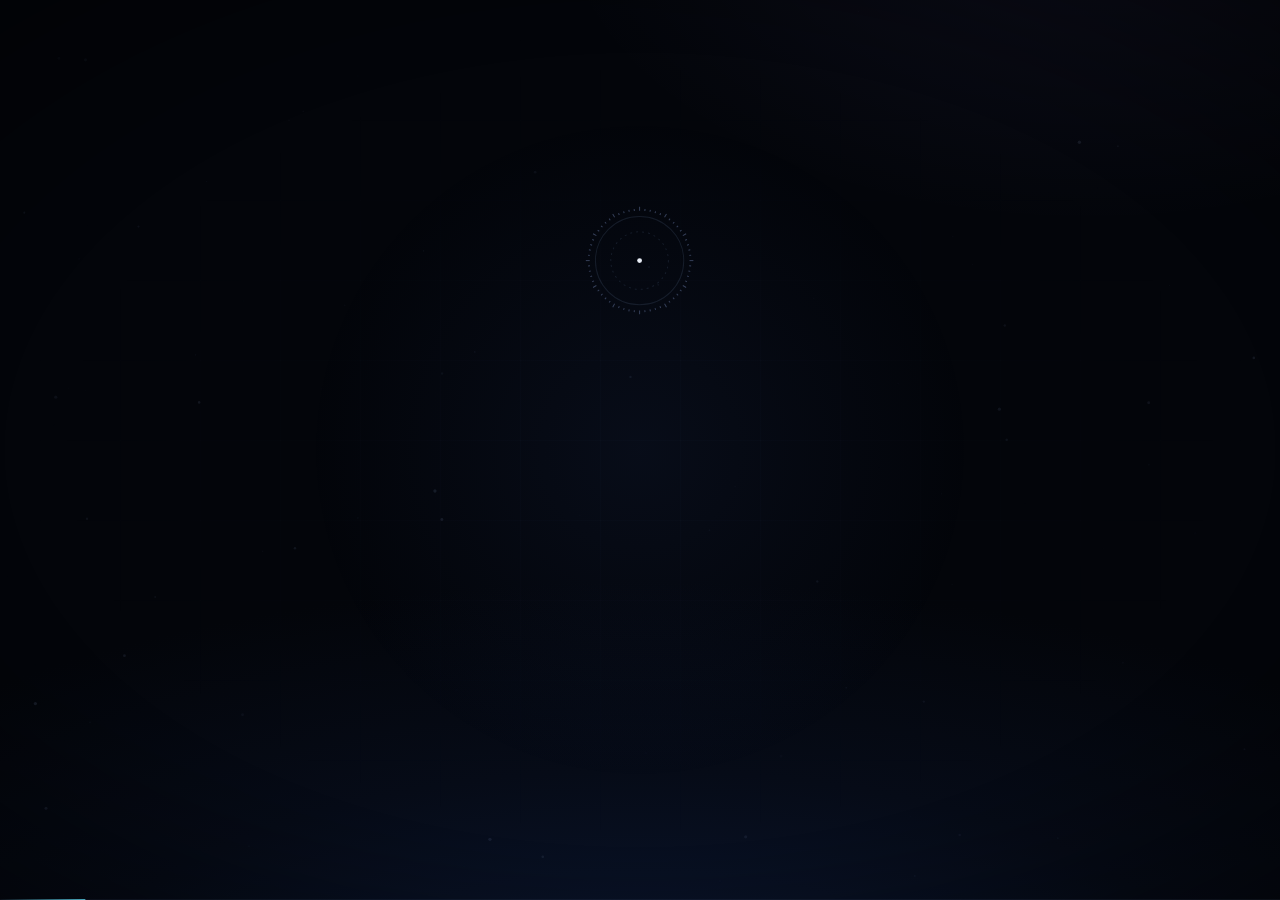
==== commit 69635ec4: "IRI: quitar la escena La pregunta (¿Qué está pasando realmente?) La experiencia queda en 15 escenas," ====
--- a/index.html
+++ b/index.html
@@ -106,16 +106,7 @@
       </div>
     </section>
 
-    <!-- ESCENA 04 — LA PREGUNTA -->
-    <section class="scene scene--question" data-id="question">
-      <div class="question">
-        <i class="question__cursor"></i>
-        <p class="q q1"></p>
-        <p class="q q2"></p>
-      </div>
-    </section>
-
-    <!-- ESCENA 05 — REVELACIÓN -->
+    <!-- ESCENA 04 — REVELACIÓN -->
     <section class="scene scene--reveal" data-id="reveal">
       <div class="reveal px" style="--d:8">
         <svg class="emblem" viewBox="0 0 120 120" aria-hidden="true">
@@ -146,11 +137,11 @@
 
     <!-- ======================= SEGUNDA PARTE ======================= -->
 
-    <!-- ESCENA 06 — LA ALERTA -->
+    <!-- ESCENA 05 — LA ALERTA -->
     <section class="scene scene--alert" data-id="alert">
       <canvas class="scene-canvas"></canvas>
       <div class="scene__head">
-        <p class="kicker"><b>06</b> La alerta</p>
+        <p class="kicker"><b>05</b> La alerta</p>
         <div class="swap statement">
           <p class="swap__a"></p>
           <p class="swap__b"></p>
@@ -172,10 +163,10 @@
       </div>
     </section>
 
-    <!-- ESCENA 07 — LA INVESTIGACIÓN MANUAL -->
+    <!-- ESCENA 06 — LA INVESTIGACIÓN MANUAL -->
     <section class="scene scene--manual" data-id="manual">
       <div class="scene__head">
-        <p class="kicker"><b>07</b> La investigación manual</p>
+        <p class="kicker"><b>06</b> La investigación manual</p>
         <p class="statement"></p>
       </div>
       <div class="action">
@@ -191,7 +182,7 @@
       </div>
     </section>
 
-    <!-- ESCENA 08 — EL TIEMPO -->
+    <!-- ESCENA 07 — EL TIEMPO -->
     <section class="scene scene--time" data-id="time">
       <div class="time__night"></div>
       <div class="time__clutter"></div>
@@ -212,7 +203,7 @@
       </div>
     </section>
 
-    <!-- ESCENA 09 — LA PREGUNTA -->
+    <!-- ESCENA 08 — LA PREGUNTA -->
     <section class="scene scene--ask" data-id="ask">
       <div class="ask">
         <p class="ask__total"></p>
@@ -221,11 +212,11 @@
       </div>
     </section>
 
-    <!-- ESCENA 10 — AUTOMATIZACIÓN -->
+    <!-- ESCENA 09 — AUTOMATIZACIÓN -->
     <section class="scene scene--automation" data-id="automation">
       <canvas class="scene-canvas"></canvas>
       <div class="scene__head">
-        <p class="kicker"><b>10</b> Automatización</p>
+        <p class="kicker"><b>09</b> Automatización</p>
         <p class="statement statement--en"></p>
       </div>
       <div class="trigger"></div>
@@ -233,11 +224,11 @@
       <div class="readout readout--tr auto__readout"></div>
     </section>
 
-    <!-- ESCENA 11 — LA CAPA DE IA -->
+    <!-- ESCENA 10 — LA CAPA DE IA -->
     <section class="scene scene--ai" data-id="ai">
       <svg class="ai-links" aria-hidden="true"></svg>
       <div class="scene__head">
-        <p class="kicker"><b>11</b> La capa de IA</p>
+        <p class="kicker"><b>10</b> La capa de IA</p>
         <p class="statement statement--en"></p>
       </div>
       <div class="ai-graph"></div>
@@ -250,10 +241,10 @@
       <p class="ai-principle"></p>
     </section>
 
-    <!-- ESCENA 12 — IDENTITY RISK SCORE -->
+    <!-- ESCENA 11 — IDENTITY RISK SCORE -->
     <section class="scene scene--score" data-id="score">
       <div class="scene__head">
-        <p class="kicker"><b>12</b> Puntaje de riesgo de identidad</p>
+        <p class="kicker"><b>11</b> Puntaje de riesgo de identidad</p>
       </div>
       <div class="gauge">
         <svg viewBox="0 0 200 200" aria-hidden="true">
@@ -271,14 +262,14 @@
       <p class="score__note"></p>
     </section>
 
-    <!-- ESCENA 13 — EL ANALISTA DECIDE -->
+    <!-- ESCENA 12 — EL ANALISTA DECIDE -->
     <section class="scene scene--decide" data-id="decide">
       <div class="layers"></div>
       <div class="manifesto"></div>
       <div class="decision"></div>
     </section>
 
-    <!-- ESCENA 14 — DE 3 DÍAS A 5 MINUTOS -->
+    <!-- ESCENA 13 — DE 3 DÍAS A 5 MINUTOS -->
     <section class="scene scene--compress" data-id="compress">
       <div class="compress">
         <div class="compress__num">
@@ -296,16 +287,16 @@
       </div>
     </section>
 
-    <!-- ESCENA 15 — ARQUITECTURA -->
+    <!-- ESCENA 14 — ARQUITECTURA -->
     <section class="scene scene--arch" data-id="arch">
       <div class="scene__head">
-        <p class="kicker"><b>15</b> Arquitectura</p>
+        <p class="kicker"><b>14</b> Arquitectura</p>
       </div>
       <svg class="arch" viewBox="0 0 1600 900" preserveAspectRatio="xMidYMid meet" aria-hidden="true"></svg>
       <aside class="arch-tip"></aside>
     </section>
 
-    <!-- ESCENA 16 — EL FUTURO -->
+    <!-- ESCENA 15 — EL FUTURO -->
     <section class="scene scene--future" data-id="future">
       <canvas class="scene-canvas"></canvas>
       <div class="future__head">
@@ -329,7 +320,6 @@
   <script src="js/scenes/01-activation.js"></script>
   <script src="js/scenes/02-identity.js"></script>
   <script src="js/scenes/03-chaos.js"></script>
-  <script src="js/scenes/06-question.js"></script>
   <script src="js/scenes/08-reveal.js"></script>
   <script src="js/scenes/09-alert.js"></script>
   <script src="js/scenes/11-manual.js"></script>
